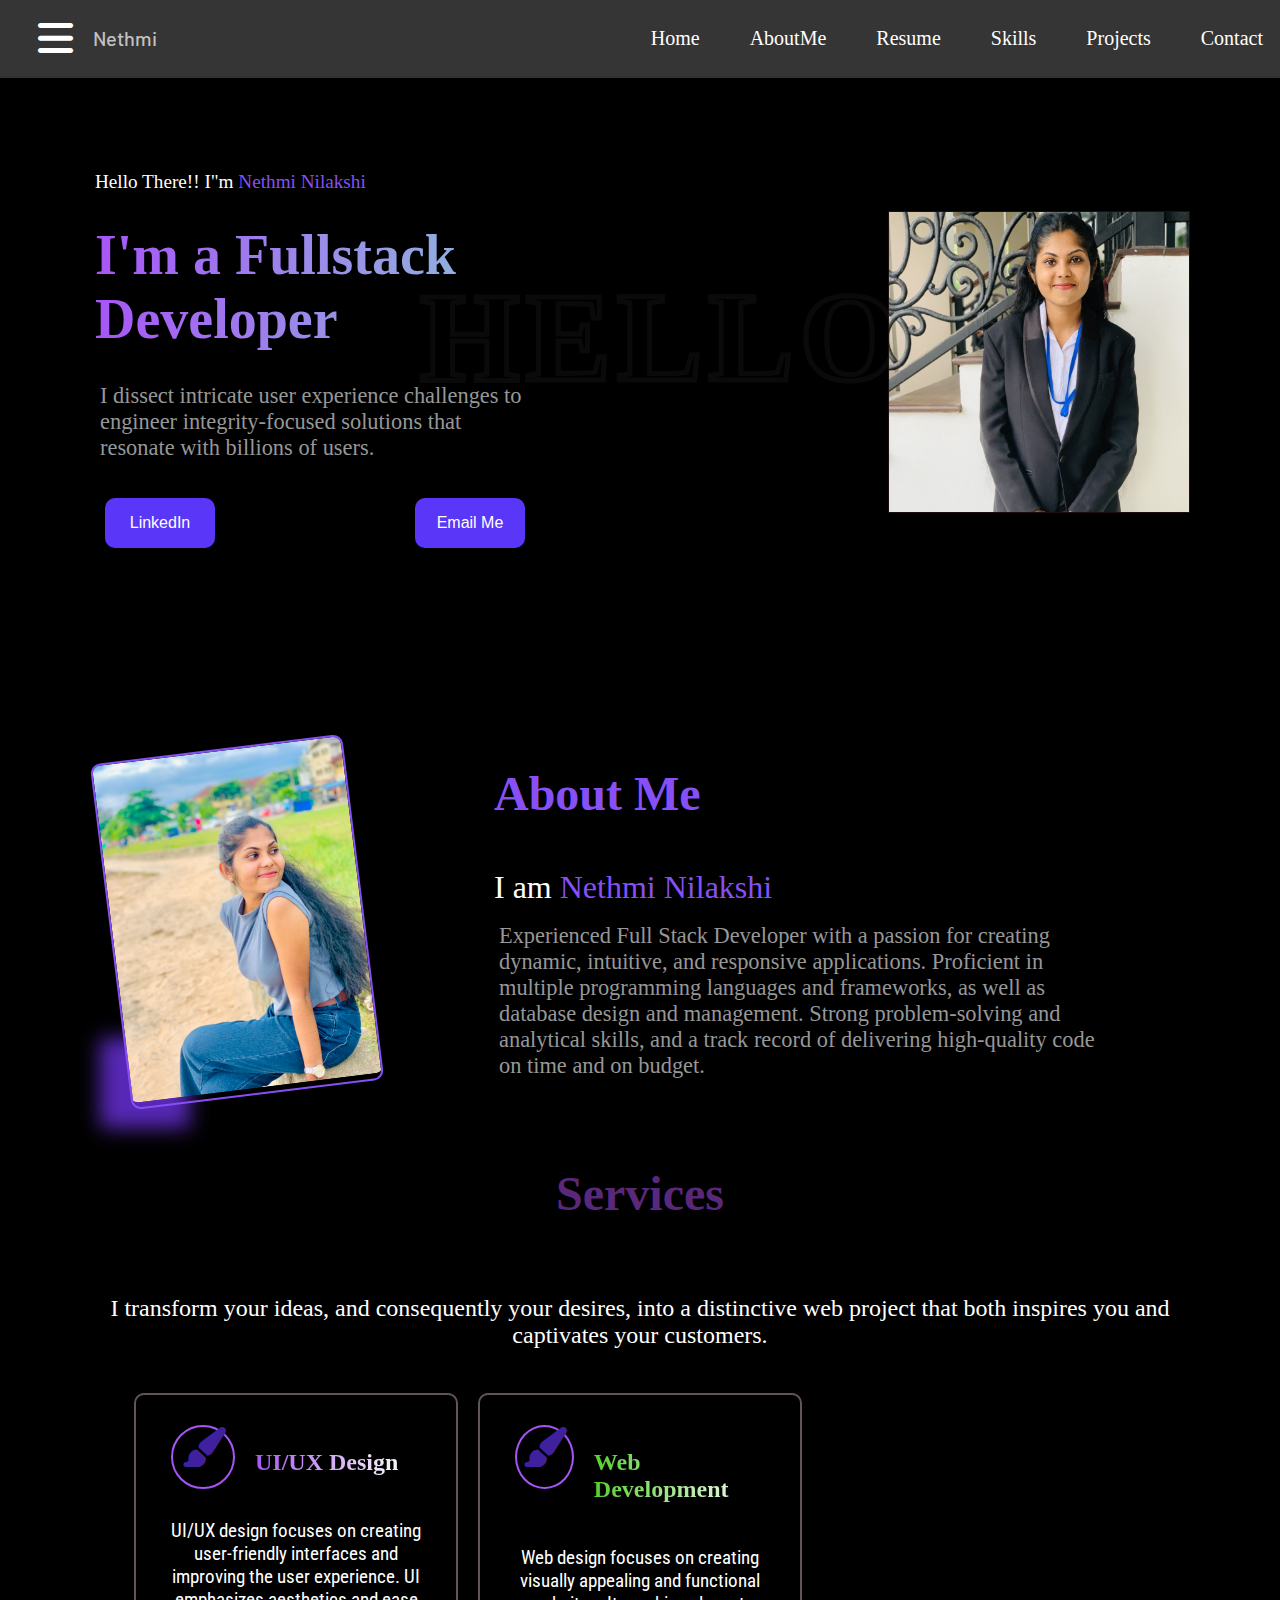
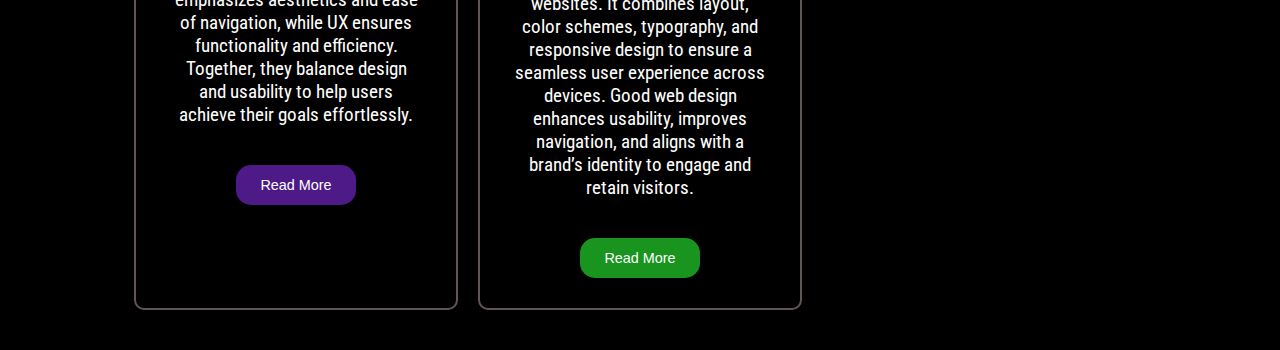
==== pages/index.html @ 0d99b2f9 "modified about page and services page" ====
<!DOCTYPE html>
<html lang="en">
  <head>
    <meta charset="UTF-8" />
    <meta name="viewport" content="width=device-width, initial-scale=1.0" />
    <title>Home-Page</title>
    <link rel="stylesheet" href="/css/index.css" />
    <link rel="stylesheet" href="/css/about-me.css" />
    <link rel="stylesheet" href="/css/Services.css" />
    <link rel="stylesheet" href="/css/skills.css" />
    <link rel="stylesheet" href="/css/projects.css" />
    <link rel="stylesheet" href="/css/contact.css" />
    <link rel="preconnect" href="https://fonts.googleapis.com" />
    <link rel="preconnect" href="https://fonts.gstatic.com" crossorigin />
    <link
      href="https://fonts.googleapis.com/css2?family=Barlow:ital,wght@0,100;0,200;0,300;0,400;0,500;0,600;0,700;0,800;0,900;1,100;1,200;1,300;1,400;1,500;1,600;1,700;1,800;1,900&family=Nunito:ital,wght@0,200..1000;1,200..1000&family=Playwrite+DE+Grund:wght@100..400&display=swap"
      rel="stylesheet"
    />
    <link
      rel="stylesheet"
      href="https://cdnjs.cloudflare.com/ajax/libs/font-awesome/6.5.1/css/all.min.css"
      integrity="sha512-DTOQO9RWCH3ppGqcWaEA1BIZOC6xxalwEsw9c2QQeAIftl+Vegovlnee1c9QX4TctnWMn13TZye+giMm8e2LwA=="
      crossorigin="anonymous"
      referrerpolicy="no-referrer"
    />
    <link
      rel="stylesheet"
      href="https://cdnjs.cloudflare.com/ajax/libs/font-awesome/6.0.0-beta3/css/all.min.css"
    />
    <link rel="preconnect" href="https://fonts.googleapis.com" />
    <link rel="preconnect" href="https://fonts.gstatic.com" crossorigin />
    <link
      href="https://fonts.googleapis.com/css2?family=Barlow:ital,wght@0,100;0,200;0,300;0,400;0,500;0,600;0,700;0,800;0,900;1,100;1,200;1,300;1,400;1,500;1,600;1,700;1,800;1,900&family=Nunito:ital,wght@0,200..1000;1,200..1000&family=Playwrite+DE+Grund:wght@100..400&family=Roboto+Condensed:ital,wght@0,100..900;1,100..900&display=swap"
      rel="stylesheet"
    />
  </head>
  <body>
    <header>
      <div class="logo-container">
        <i class="fa fa-bars burger" id="burger" aria-hidden="true"></i>
        <h3 class="calling-name">Nethmi</h3>
      </div>

      <nav class="navigation-bar">
        <ul>
          <li><a href="/pages/index.html">Home</a></li>
          <li><a href="#aboutMe">AboutMe</a></li>
          <li><a href="#resume">Resume</a></li>
          <li><a href="#skills">Skills</a></li>
          <li><a href="#projects">Projects</a></li>
          <li><a href="#contact">Contact</a></li>
        </ul>
      </nav>
    </header>
    <main>
      <div class="site-container">
        <section id="home" class="home-css">
          <p class="background-text">HELLO</p>
          <div class="menu-panel" id="menu-panel-id">
            <button class="close-btn" id="btn-close">&times;</button>
            <img
              class="logo"
              src="/Assets/Images/my.jpg"
              alt="Profile pic of Nethmi"
            />
            <p class="name">Nethmi Nilakshi</p>
            <h3>Fullstack Developer</h3>
            <nav class="side-navigation-bar">
              <ul>
                <li><a href="/pages/index.html">Home</a></li>
                <li><a href="#aboutMe">AboutMe</a></li>
                <li><a href="#resume">Resume</a></li>
                <li><a href="#skills">Skills</a></li>
                <li><a href="#projects">Projects</a></li>
                <li><a href="#contact">Contact</a></li>
              </ul>
            </nav>
          </div>

          <div class="home-content">
            <div class="home-info">
              <p class="name">
                Hello There!! I"m
                <span style="color: #8750f7; font-weight: 500"
                  >Nethmi Nilakshi</span
                >
              </p>
              <div class="home-description">
                <h1 class="primaty-title">I'm a Fullstack Developer</h1>
                <p class="description">
                  I dissect intricate user experience challenges to engineer
                  integrity-focused solutions that resonate with billions of
                  users.
                </p>
              </div>
              <div class="contact-btn">
                <button class="btn"><a href="#">LinkedIn</a></button>
                <button class="btn"><a href="#">Email Me</a></button>
              </div>
            </div>
            <img
              class="profile-image"
              src="/Assets/Images/photo_2024-07-25_09-34-14.jpg"
              alt="photo of Nethmi"
            />
          </div>
        </section>
        <div class="about-services-content">
          <section id="aboutMe" class="about-me-css">
            <div class="shadow-box"></div>
            <div class="about-content">
              <img
                class="profile-pic"
                src="/Assets/Images/img.jpg"
                alt="picture of Nethmi"
              />
              <div class="about-info">
                <p class="text-about">About Me</p>
                <h3 class="about-title">
                  I am <span style="color: #8750f7">Nethmi Nilakshi</span>
                </h3>
                <p class="description">
                  Experienced Full Stack Developer with a passion for creating
                  dynamic, intuitive, and responsive applications. Proficient in
                  multiple programming languages and frameworks, as well as
                  database design and management. Strong problem-solving and
                  analytical skills, and a track record of delivering
                  high-quality code on time and on budget.
                </p>
              </div>
            </div>
          </section>
          <section id="services">
            <p class="text-services">Services</p>
            <div class="Services-content">
              <p class="service-description">
                I transform your ideas, and consequently your desires, into a
                distinctive web project that both inspires you and captivates
                your customers.
              </p>
              <div class="service-card-container">
                <div class="card card-1">
                  <div class="card-header">
                    <div class="icon-container">
                      <i
                        class="fa-solid fa-paintbrush"
                        style="color: #3f209d"
                      ></i>
                    </div>
                    <p class="card1-title">UI/UX Design</p>
                  </div>
                  <div class="content-container">
                    <p class="card-description">
                      UI/UX design focuses on creating user-friendly interfaces
                      and improving the user experience. UI emphasizes
                      aesthetics and ease of navigation, while UX ensures
                      functionality and efficiency. Together, they balance
                      design and usability to help users achieve their goals
                      effortlessly.
                    </p>
                    <button class="Read-more-btn btn1">Read More</button>
                  </div>
                </div>

                <div class="card card-2">
                  <div class="card-header">
                    <div class="icon-container">
                      <i
                        class="fa-solid fa-paintbrush"
                        style="color: #3f209d"
                      ></i>
                    </div>
                    <p class="card2-title">Web Development</p>
                  </div>
                  <div class="content-container">
                    <p class="card-description">
                      Web design focuses on creating visually appealing and
                      functional websites. It combines layout, color schemes,
                      typography, and responsive design to ensure a seamless
                      user experience across devices. Good web design enhances
                      usability, improves navigation, and aligns with a brand’s
                      identity to engage and retain visitors.
                    </p>
                    <button class="Read-more-btn btn2">Read More</button>
                  </div>
                </div>
              </div>
            </div>
          </section>
        </div>
        <section id="skills"></section>
        <section id="projects"></section>
      </div>
    </main>

    <script>
      const burger = document.getElementById("burger");
      const menuPanel = document.getElementById("menu-panel-id");
      const closeBtn = document.getElementById("btn-close");

      burger.addEventListener("click", () => {
        menuPanel.classList.toggle("active");
      });

      closeBtn.addEventListener("click", () => {
        menuPanel.classList.remove("active");
      });
    </script>
  </body>
</html>
---- css/index.css ----
body {
  margin: 0;
  color: white;
  background-color: black;
  overflow: hidden;
  overflow-y: auto;
}
.site-container {
  position: absolute;
  top: 76px;
}

a {
  text-decoration: none;
}
header {
  width: 100%;
  height: 60px;
  background-color: rgb(53, 53, 53);
  border-bottom: 2px solid rgba(51, 51, 51, 0.473);
  /* position: fixed;
  top: 0;
  left: 0; */
  padding: 8px;
  display: flex;
  align-items: center;
  justify-content: space-between;
}

.calling-name {
  margin-left: 20px;
  font-weight: 600;
  color: rgb(194, 194, 194);
}

.navigation-bar > ul {
  display: flex;
  list-style: none;
}

.navigation-bar > ul > li {
  padding: 0px 25px;
}

.navigation-bar > ul > li > a {
  font-weight: 500;
  font-size: 20px;
  color: white;
}

ul > li > a:hover {
  color: rgba(255, 231, 18, 0.829);
}
.logo-container {
  display: flex;
  align-items: center;
  gap: 10px;
  margin-left: 30px;
}

.menu-panel {
  width: 25%;
  height: 100%;
  background-color: rgb(19, 18, 18);
  padding: 30px 20px;
  display: none;
  flex-direction: column;
  align-items: center;
  overflow-y: scroll;
}

.calling-name {
  font-family: "Barlow", sans-serif;
  font-size: 20px;
  font-weight: 500;
  margin: 10px 0px 10px 10px;
}

.side-navigation-bar {
  position: relative;
  display: flex;
  flex-direction: column;
  gap: 15px;
}

.side-navigation-bar > ul {
  list-style: none;
}

.side-navigation-bar > ul > li {
  padding: 10px 0px;
}
.side-navigation-bar > ul > li > a {
  font-size: 20px;
  color: rgb(179, 176, 176);
}

.side-navigation-bar > ul > li > a:hover {
  color: white;
  text-decoration: underline rgb(201, 201, 201);
}

.home-content {
  width: 100%;
  position: relative;
  top: 70px;
  display: flex;
  align-items: center;
  justify-content: space-between;
}
#home {
  position: relative;
  margin-left: 90px;
  margin-right: 90px;
  margin-top: 0;
}
#home > .background-text {
  font-size: 8rem;
  font-weight: 700;
  opacity: 0.3;
  -webkit-text-fill-color: #0a0a0a00;
  -webkit-text-stroke: 5px hsla(0, 0%, 78%, 0.176);
  position: absolute;
  top: 60px;
  left: 30%;
  letter-spacing: 6px;
  z-index: 0;
  color: rgb(0, 0, 0);
}

.home-info {
  display: flex;
  flex-direction: column;
  gap: 10px;
  width: 40%;
  height: fit-content;
  margin: 20px 5px;
}
.name {
  font-size: 1.2rem;
  margin: 5px;
  font-weight: 500;
  margin: 5px 0px;
}
.primaty-title {
  font-size: 3.5rem;
  margin: 15px 0px;
  background: linear-gradient(90deg, #a855f7, #8cc2da);
  -webkit-background-clip: text;
  -webkit-text-fill-color: transparent;
  background-clip: text;
  font-weight: 900;
}

.description {
  font-size: 1.25rem;
  font-weight: 500;
  color: rgb(189, 189, 189);
  padding: 17px 5px;
}
.contact-btn {
  display: flex;
  justify-content: space-between;
  margin: 10px;
}
.btn {
  padding: 10px 20px;
  width: 110px;
  height: 50px;
  background-color: #5a37f8;
  border: none;
  border-radius: 10px;
}
.btn > a {
  text-decoration: none;
  color: white;
  font-size: 1rem;
  text-align: center;
}

.btn:hover {
  background-color: #a855f7;
  cursor: pointer;
}
.profile-image {
  width: 300px;
  height: 300px;
  /* border-radius: 50%; */
  border: 1px solid rgba(59, 34, 34, 0.473);
}
---- css/about-me.css ----
#aboutMe {
  width: 100%;
  height: fit-content;
  position: relative;
  top: 100px;
}

.about-content {
  margin-left: 90px;
  margin-right: 90px;
  position: relative;
  display: flex;
  justify-content: space-around;

  padding: 20px;
}

.profile-pic {
  width: 250px;
  height: auto;
  margin-top: 30px;
  object-fit: cover;
  border: 2px solid #8750f7;
  padding: 0px 0px 5px 0px;
  border-radius: 10px;
  position: relative;
  transform: rotate(-7deg);
  transition: transform 0.5s ease-in-out;
}
.shadow-box {
  position: relative;
  top: 430px;
  left: 100px;
  width: 90px;
  height: 90px;
  background-color: #652ed3dc;
  filter: blur(10px);
}
.profile-pic:hover {
  transform: rotate(0deg);
}
.about-info {
  display: flex;
  flex-direction: column;
  padding: 0px 70px;
  margin-left: 60px;
}
.text-about {
  color: #8750f7;
  font-size: 3rem;
  font-weight: 700;
}
h3 {
  font-size: 2rem;
  font-weight: 300;
  margin: 0;
}
.description {
  color: rgb(151, 151, 151);
  font-size: 1.4rem;
  margin: 0;
}
/* table,
th,
td {
  margin: 30px 0px;
  padding: 5px;
  width: auto;
  height: 50px;
  font-size: 1.4rem;
  color: rgb(185, 185, 185);
}
.details1 {
  width: 150px;
  font-weight: 500;
}
.details2 {
  width: 500px;
} */
---- css/Services.css ----
#services {
  width: 100%;
  height: fit-content;
  color: white;
  /* background-color: rgb(26, 26, 26);*/
  position: relative;
  top: 100px;
}

.Services-content {
  display: flex;
  flex-direction: column;
  align-items: center;
  justify-content: center;
  margin-left: 90px;
  margin-right: 90px;
  padding: 20px;
}

.text-services {
  font-size: 3rem;
  color: rgba(121, 54, 165, 0.774);
  font-weight: 700;
  margin: 30px 10px 10px;
  text-align: center;
  padding: 20px;
}
.service-description {
  font-size: 1.5rem;
  text-align: center;
}
.service-card-container {
  display: grid;
  grid-template-columns: repeat(3, 1fr);
  gap: 20px;
  padding: 20px;
}

.card {
  width: 250px;
  height: auto;
  border: 2px solid rgba(211, 180, 180, 0.473);
  border-radius: 10px;
  padding: 30px 35px;
  cursor: pointer;
  position: relative;
  transition: transform 0.5s ease;
}
.card-header {
  display: flex;
}

.icon-container {
  display: flex;
  justify-content: center;
  height: 60px;
  width: 60px;
  border-radius: 50%;
  border: 2px solid #a855f7;
  margin-right: 20px;
  text-align: center;
}

i {
  font-size: 2.5rem;
  padding: 0;
  margin: 0;
}
.card1-title {
  font-size: 1.5rem;
  background: linear-gradient(90deg, #a855f7, #f8f8f8);
  -webkit-background-clip: text;
  -webkit-text-fill-color: transparent;
  background-clip: text;
  font-weight: 900;
}

.card2-title {
  font-size: 1.5rem;
  background: linear-gradient(90deg, #55d12f, #ffffff);
  -webkit-background-clip: text;
  -webkit-text-fill-color: transparent;
  background-clip: text;
  font-weight: 900;
}

.content-container {
  display: flex;
  flex-direction: column;
  align-items: center;
  justify-content: center;
  text-align: center;
}

.card-description {
  font-size: 1.2rem;
  font-family: "Roboto Condensed", sans-serif;
}

.Read-more-btn {
  padding: 10px 20px;
  width: 120px;
  height: 40px;
  border: none;
  border-radius: 15px;
  margin-top: 20px;
  color: white;
  font-size: 0.9rem;
}

.btn1 {
  background-color: #4d1a88;
}
.btn1:hover {
  background-color: #7c6097;
  cursor: pointer;
}

.btn2 {
  background-color: #19941f;
}
.btn2:hover {
  background-color: #6cb456;
  cursor: pointer;
}
---- css/skills.css ----
/* .menu-bar .menu-item {
    display: inline-block;
    text-align: left;
  }
  .menu-bar {
    word-spacing: 30px;
    font-size: 15px;
    font-weight: bold;
    font-family: "Poppins", Arial, sans-serif;
    text-transform: uppercase;
    padding: 3px;
  }
    
  h1{
  style="text-shadow: 7px 8px 10px black"
  }*/
---- css/projects.css ----
/* .menu-bar .menu-item {
    display: inline-block;
    text-align: left;
  }
  .menu-bar {
    word-spacing: 30px;
    font-size: 15px;
    font-weight: bold;
    font-family: "Poppins", Arial, sans-serif;
    text-transform: uppercase;
    padding: 3px;
  }
    h1{
    style="text-shadow: 7px 8px 10px black"} */
---- css/contact.css ----
/* .menu-bar .menu-item {
  display: inline-block;
  text-align: left;
}
.menu-bar {
  word-spacing: 30px;
  font-size: 15px;
  font-weight: bold;
  font-family: "Poppins", Arial, sans-serif;
  text-transform: uppercase;
  padding: 3px;
}
  h1{
  style="text-shadow: 7px 8px 10px black"
  } */
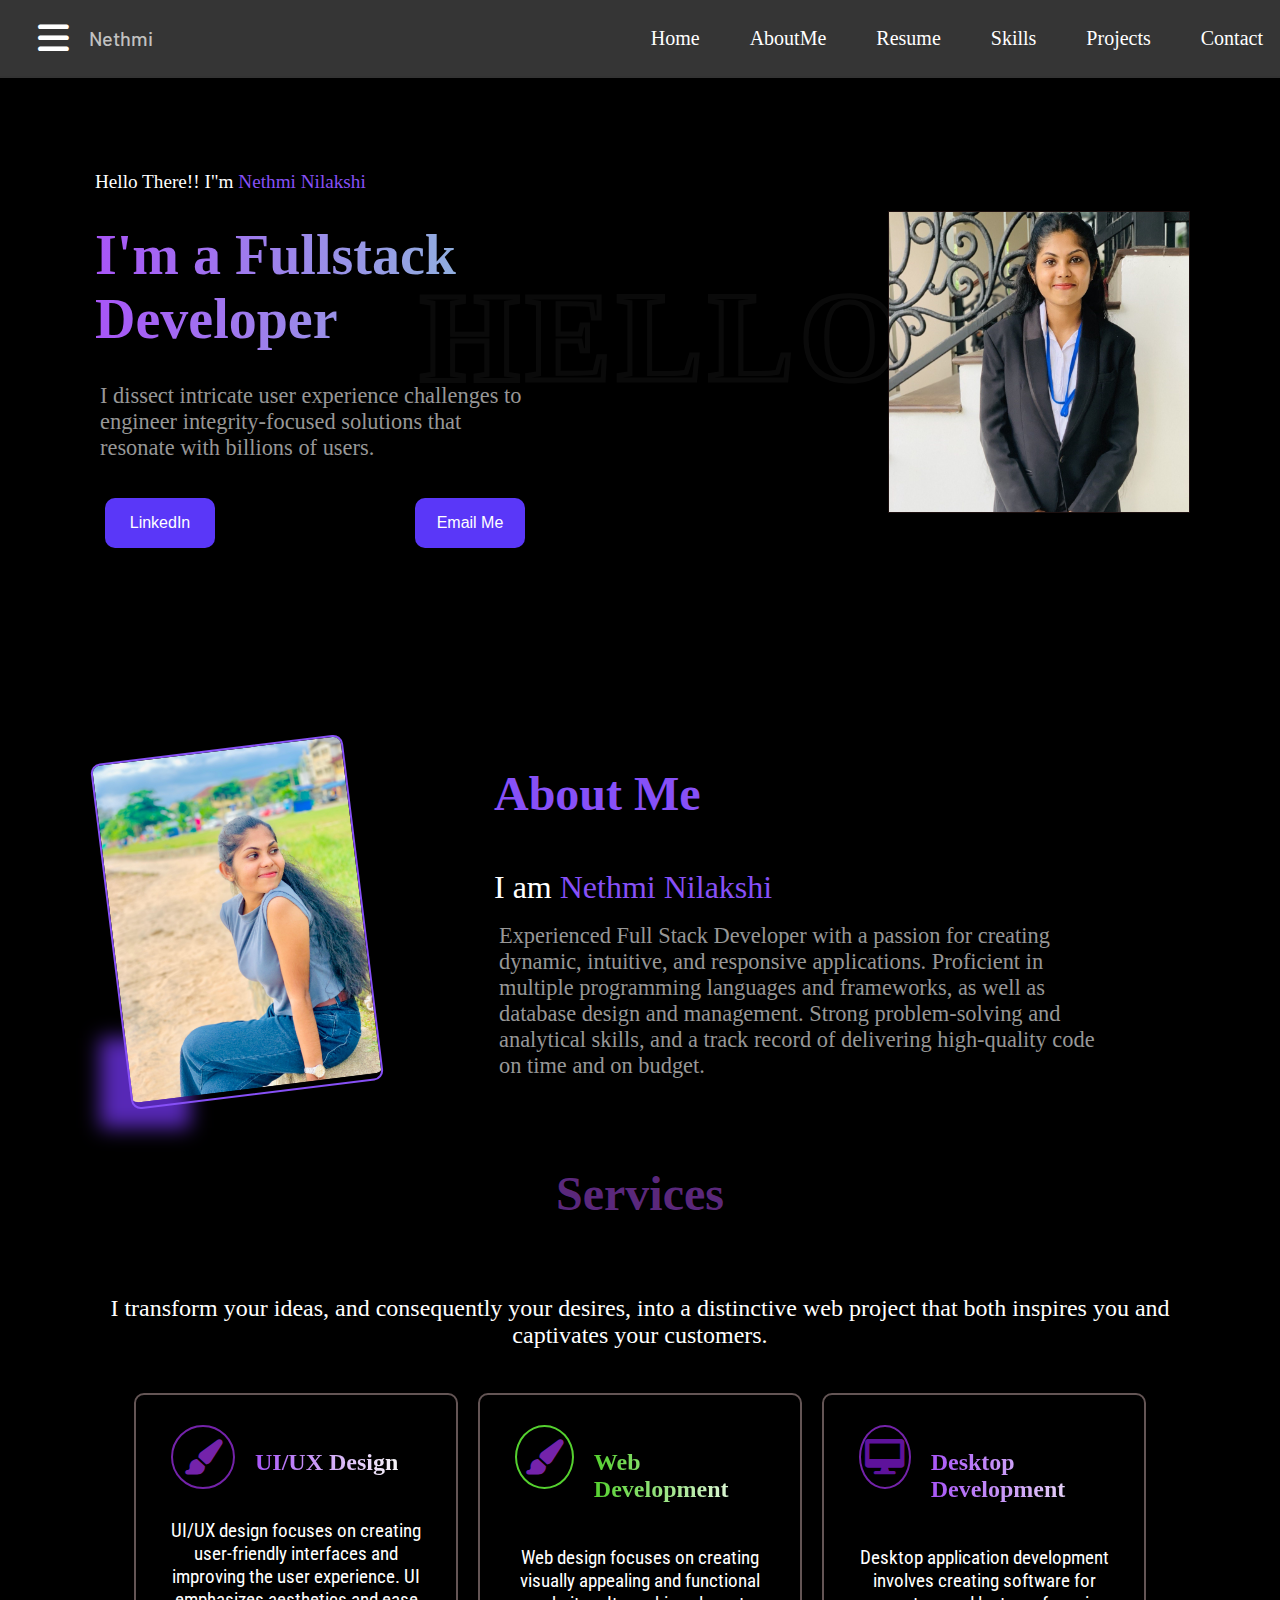
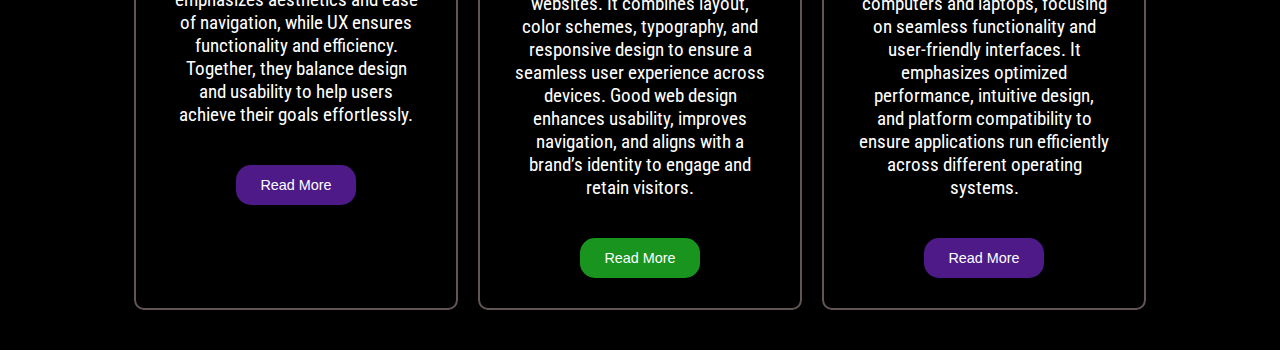
==== commit 7bf09e77: "modified service page" ====
--- a/pages/index.html
+++ b/pages/index.html
@@ -141,10 +141,10 @@
               <div class="service-card-container">
                 <div class="card card-1">
                   <div class="card-header">
-                    <div class="icon-container">
+                    <div class="icon-container icon-1">
                       <i
                         class="fa-solid fa-paintbrush"
-                        style="color: #3f209d"
+                        style="color: #7423aa"
                       ></i>
                     </div>
                     <p class="card1-title">UI/UX Design</p>
@@ -164,10 +164,10 @@
 
                 <div class="card card-2">
                   <div class="card-header">
-                    <div class="icon-container">
+                    <div class="icon-container icon-2">
                       <i
                         class="fa-solid fa-paintbrush"
-                        style="color: #3f209d"
+                        style="color: #7423aa"
                       ></i>
                     </div>
                     <p class="card2-title">Web Development</p>
@@ -184,6 +184,26 @@
                     <button class="Read-more-btn btn2">Read More</button>
                   </div>
                 </div>
+
+                <div class="card card-3">
+                  <div class="card-header">
+                    <div class="icon-container icon-3">
+                      <i class="fa-solid fa-desktop" style="color: #5e129b"></i>
+                    </div>
+                    <p class="card1-title">Desktop Development</p>
+                  </div>
+                  <div class="content-container">
+                    <p class="card-description">
+                      Desktop application development involves creating software
+                      for computers and laptops, focusing on seamless
+                      functionality and user-friendly interfaces. It emphasizes
+                      optimized performance, intuitive design, and platform
+                      compatibility to ensure applications run efficiently
+                      across different operating systems.
+                    </p>
+                    <button class="Read-more-btn btn1">Read More</button>
+                  </div>
+                </div>
               </div>
             </div>
           </section>
--- a/css/Services.css
+++ b/css/Services.css
@@ -44,7 +44,11 @@
   padding: 30px 35px;
   cursor: pointer;
   position: relative;
-  transition: transform 0.5s ease;
+  transition: transform 0.6s ease;
+}
+
+.card:hover {
+  transform: translateY(-15px);
 }
 .card-header {
   display: flex;
@@ -53,18 +57,34 @@
 .icon-container {
   display: flex;
   justify-content: center;
+  align-items: center;
   height: 60px;
   width: 60px;
   border-radius: 50%;
-  border: 2px solid #a855f7;
   margin-right: 20px;
-  text-align: center;
+  transition: transform 0.5s ease;
+}
+
+.icon-container:hover {
+  transform: scale(1.2);
+  cursor: pointer;
+}
+
+.icon-1 {
+  border: 2px solid #7423aa;
+}
+.icon-2 {
+  border: 2px solid #55d12f;
+}
+.icon-3 {
+  border: 2px solid #7423aa;
 }
 
 i {
-  font-size: 2.5rem;
+  font-size: 2.2rem;
   padding: 0;
   margin: 0;
+  text-align: center;
 }
 .card1-title {
   font-size: 1.5rem;
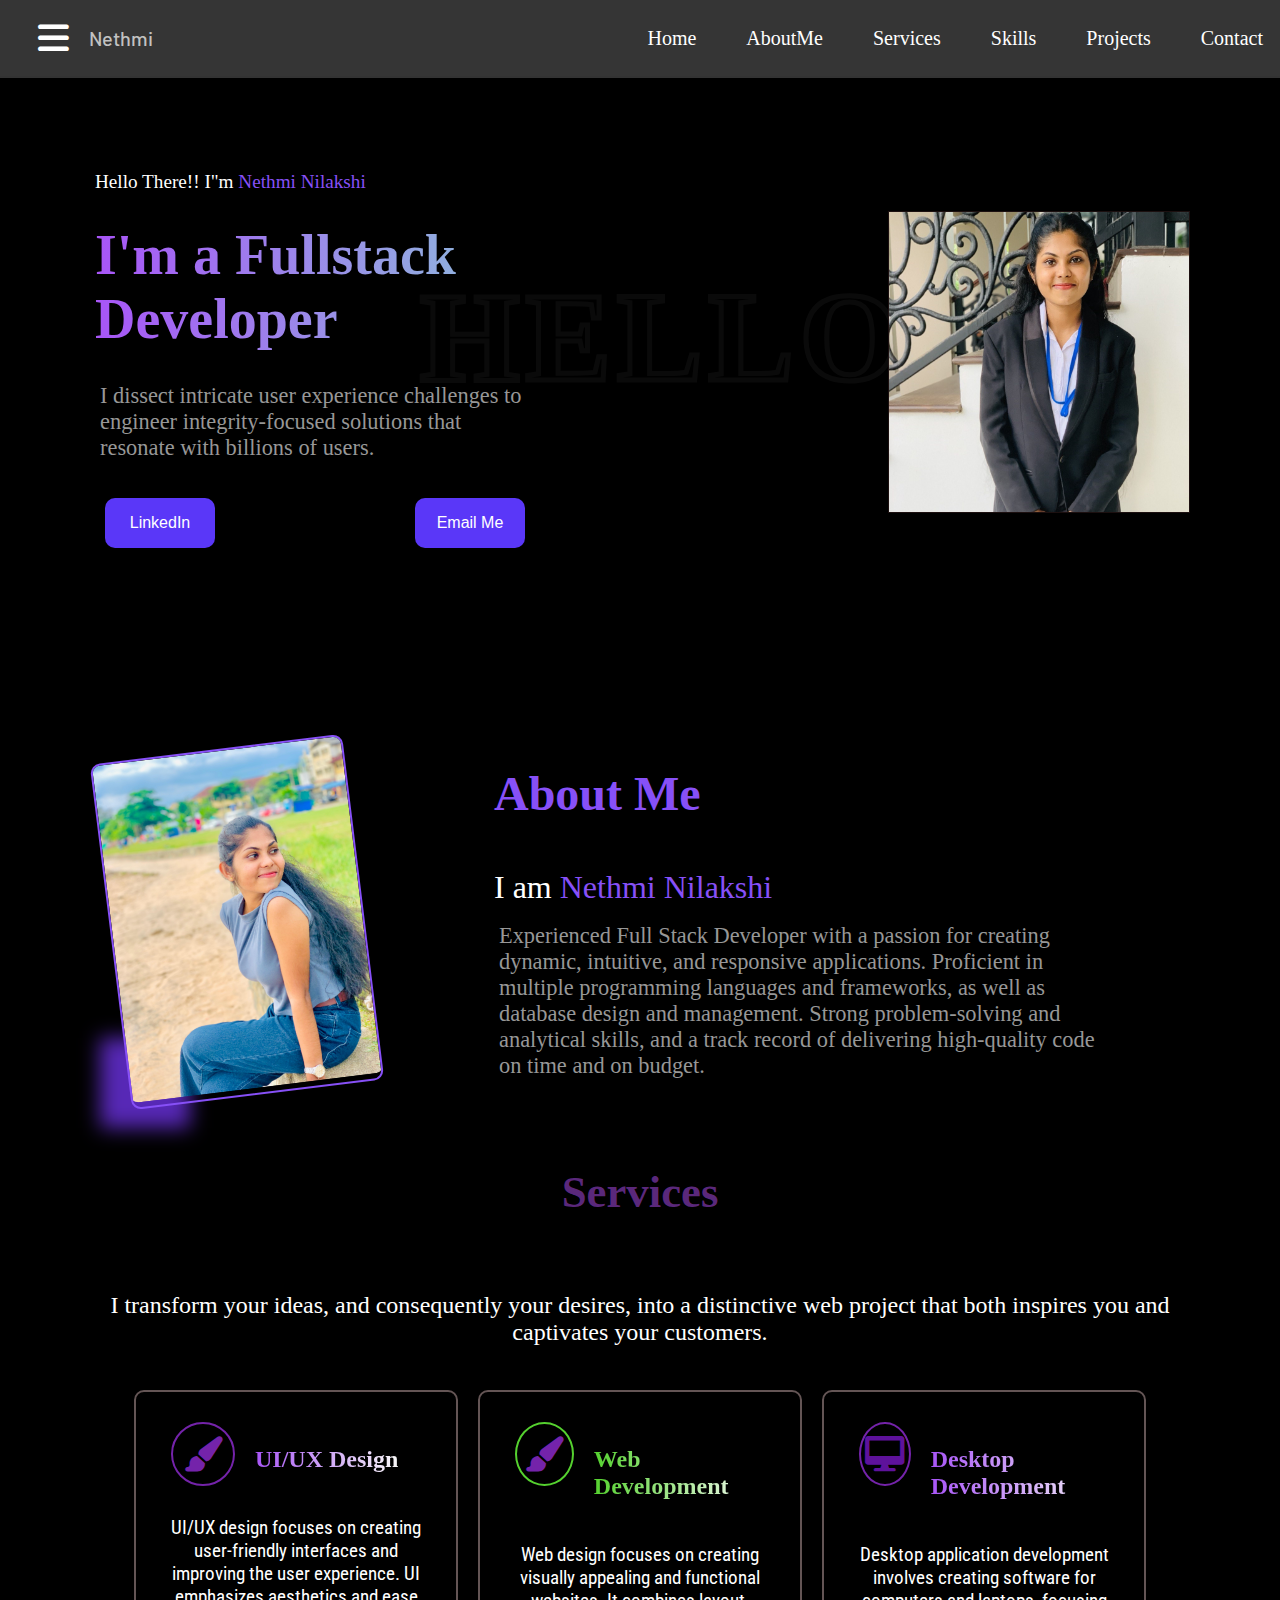
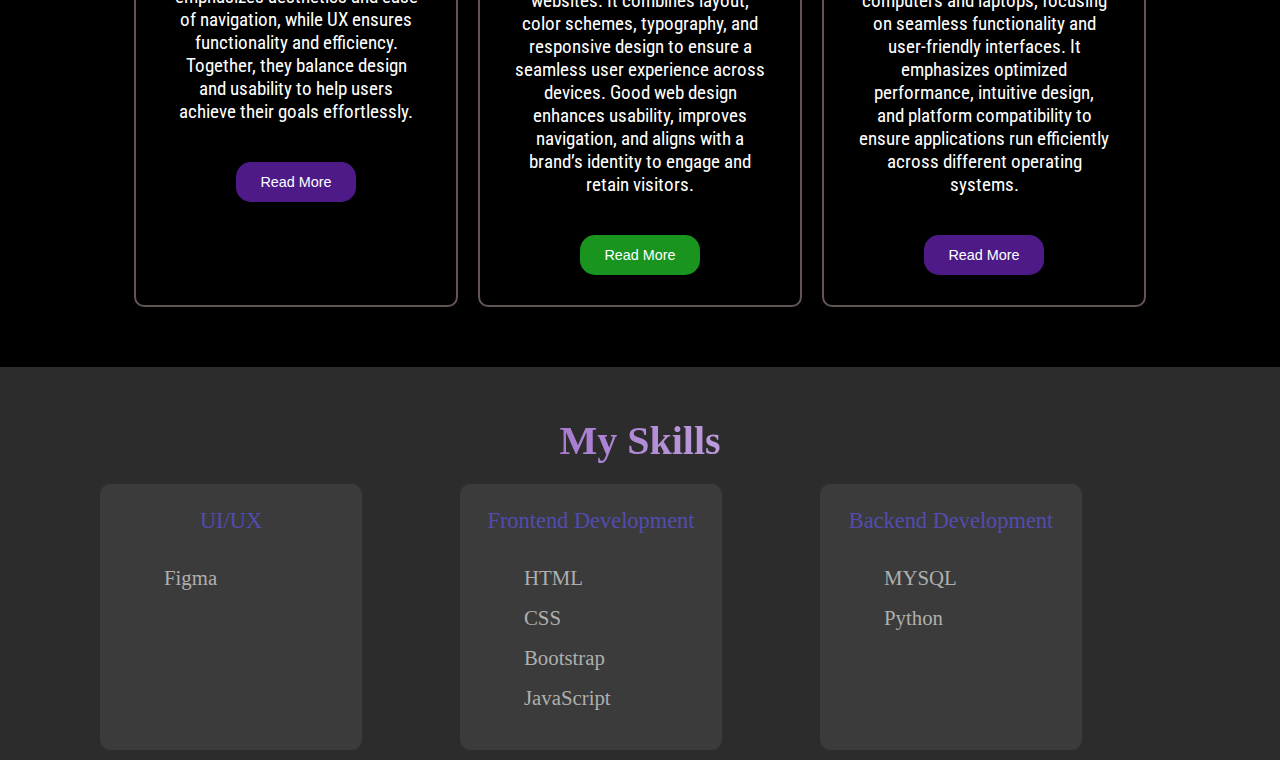
==== commit e45e1822: "modified skills page" ====
--- a/pages/index.html
+++ b/pages/index.html
@@ -45,7 +45,7 @@
         <ul>
           <li><a href="/pages/index.html">Home</a></li>
           <li><a href="#aboutMe">AboutMe</a></li>
-          <li><a href="#resume">Resume</a></li>
+          <li><a href="#services">Services</a></li>
           <li><a href="#skills">Skills</a></li>
           <li><a href="#projects">Projects</a></li>
           <li><a href="#contact">Contact</a></li>
@@ -208,7 +208,47 @@
             </div>
           </section>
         </div>
-        <section id="skills"></section>
+        <section id="skills">
+          <div class="skills-content">
+            <p class="text-skills">My Skills</p>
+            <div class="skills-container">
+              <div class="skills-box">
+                <div class="box-header">
+                  <p class="box-title">UI/UX</p>
+                </div>
+                <div class="skills-list">
+                  <ul>
+                    <li>Figma</li>
+                  </ul>
+                </div>
+              </div>
+              <div class="skills-box">
+                <div class="box-header">
+                  <p class="box-title">Frontend Development</p>
+                </div>
+                <div class="skills-list">
+                  <ul>
+                    <li>HTML</li>
+                    <li>CSS</li>
+                    <li>Bootstrap</li>
+                    <li>JavaScript</li>
+                  </ul>
+                </div>
+              </div>
+              <div class="skills-box">
+                <div class="box-header">
+                  <p class="box-title">Backend Development</p>
+                </div>
+                <div class="skills-list">
+                  <ul>
+                    <li>MYSQL</li>
+                    <li>Python</li>
+                  </ul>
+                </div>
+              </div>
+            </div>
+          </div>
+        </section>
         <section id="projects"></section>
       </div>
     </main>
--- a/css/Services.css
+++ b/css/Services.css
@@ -18,7 +18,7 @@
 }
 
 .text-services {
-  font-size: 3rem;
+  font-size: 2.8rem;
   color: rgba(121, 54, 165, 0.774);
   font-weight: 700;
   margin: 30px 10px 10px;
--- a/css/skills.css
+++ b/css/skills.css
@@ -1,16 +1,77 @@
-/* .menu-bar .menu-item {
-    display: inline-block;
-    text-align: left;
-  }
-  .menu-bar {
-    word-spacing: 30px;
-    font-size: 15px;
-    font-weight: bold;
-    font-family: "Poppins", Arial, sans-serif;
-    text-transform: uppercase;
-    padding: 3px;
-  }
-    
-  h1{
-  style="text-shadow: 7px 8px 10px black"
-  }*/
+#skills {
+  position: relative;
+  top: 100px;
+  height: fit-content;
+  width: 100%;
+  background-color: rgb(44, 44, 44);
+}
+
+.skills-content {
+  display: flex;
+  flex-direction: column;
+  margin-top: 20px;
+  margin-left: 90px;
+  margin-right: 90px;
+  padding: 10px;
+}
+
+.text-skills {
+  font-size: 2.5rem;
+  background: linear-gradient(90deg, #6c1eb4, #f8f8f8);
+  -webkit-background-clip: text;
+  -webkit-text-fill-color: transparent;
+  background-clip: text;
+  font-weight: 900;
+  font-weight: 700;
+  margin: 30px 10px 10px;
+  text-align: center;
+  padding: 10px;
+}
+.skills-container {
+  display: grid;
+  grid-template-columns: 1fr 1fr 1fr;
+}
+
+.skills-box {
+  display: flex;
+  flex-direction: column;
+  width: 230px;
+  height: auto;
+  padding: 15px;
+  border: 1px solid rgb(59, 59, 59);
+  border-radius: 10px;
+  background-color: rgb(59, 59, 59);
+}
+
+.skills-box:hover {
+  cursor: pointer;
+  transition: background-color 0.5s ease-in-out;
+  background-color: black;
+  border: 2px solid rgb(119, 47, 153);
+}
+
+.box-header {
+  width: 100%;
+  display: flex;
+  justify-content: center;
+  font-size: 1.4rem;
+  color: rgb(82, 76, 175);
+  font-weight: 500;
+}
+.box-title {
+  margin: 0;
+  padding: 8px;
+}
+
+.skills-list > ul {
+  display: flex;
+  flex-direction: column;
+  /* align-items: center; */
+  list-style-type: none;
+}
+
+.skills-list > ul > li {
+  font-size: 1.3rem;
+  color: rgb(175, 175, 175);
+  padding: 8px;
+}
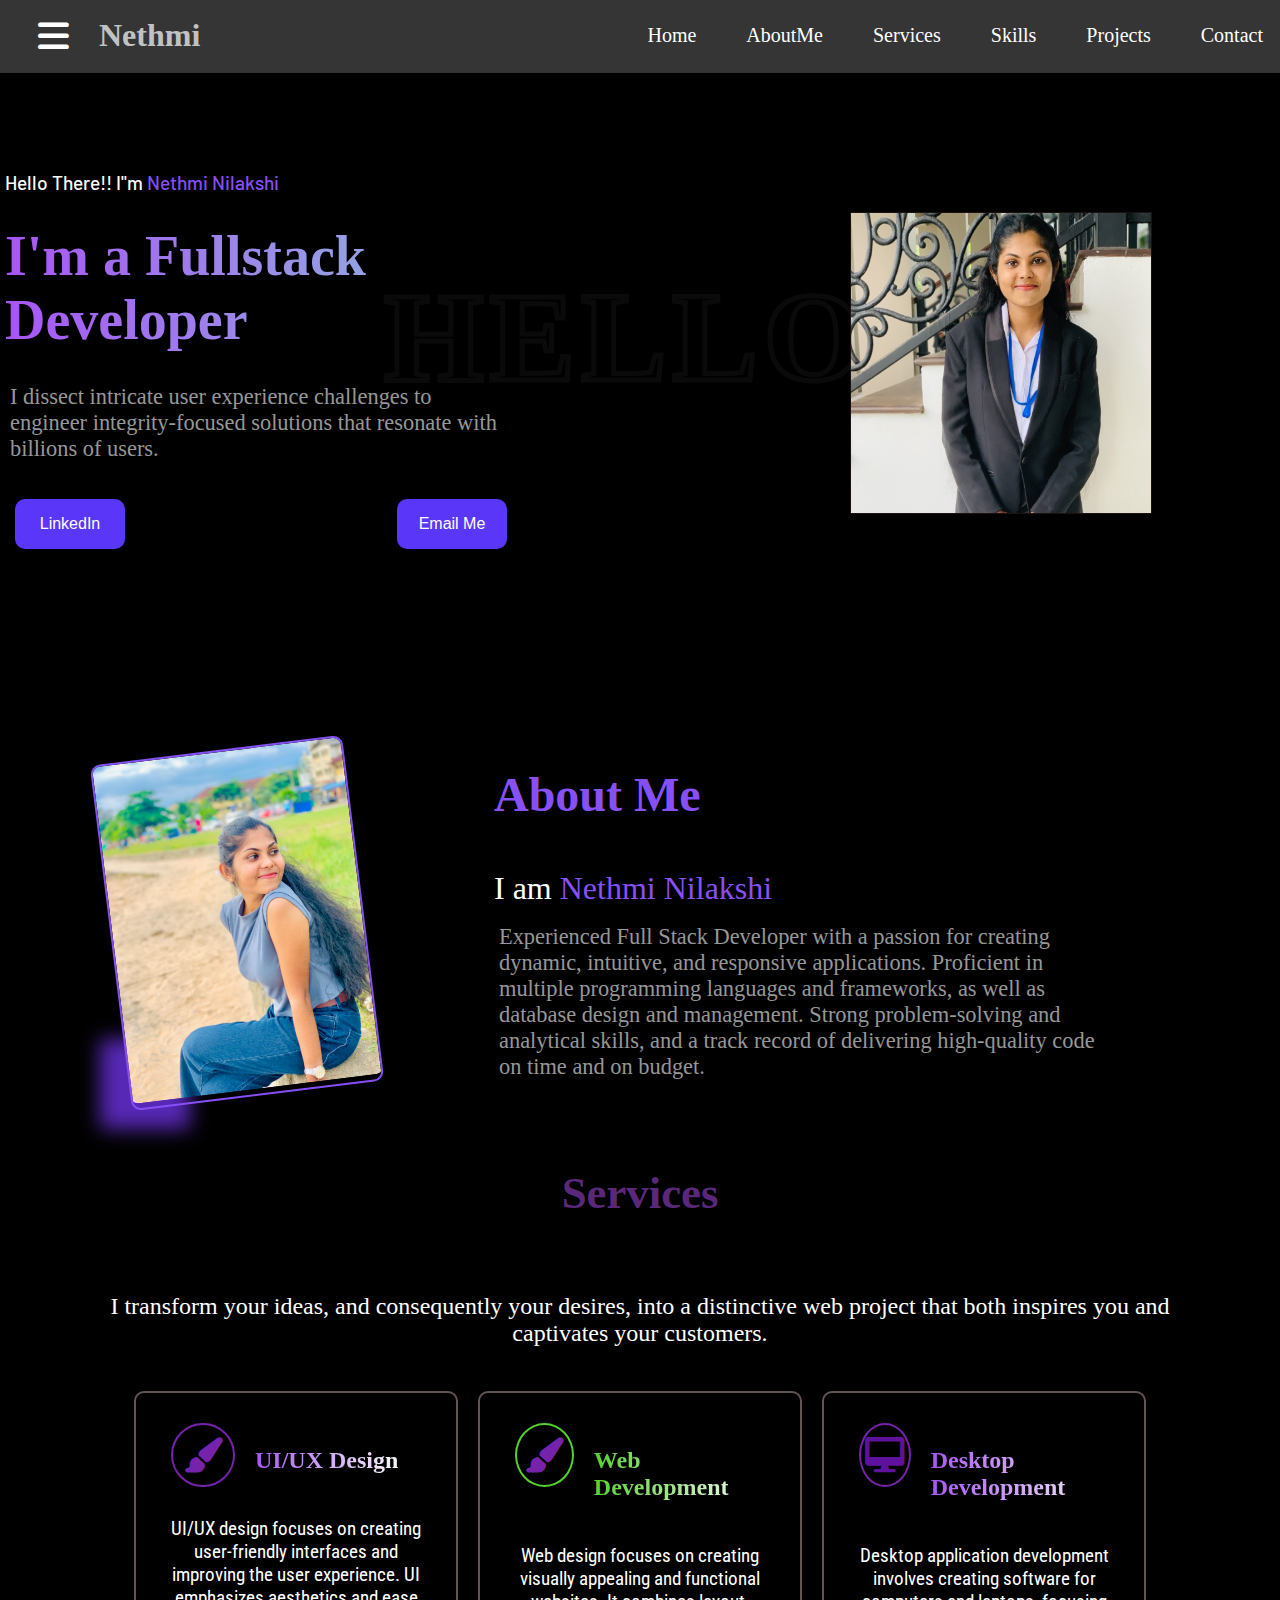
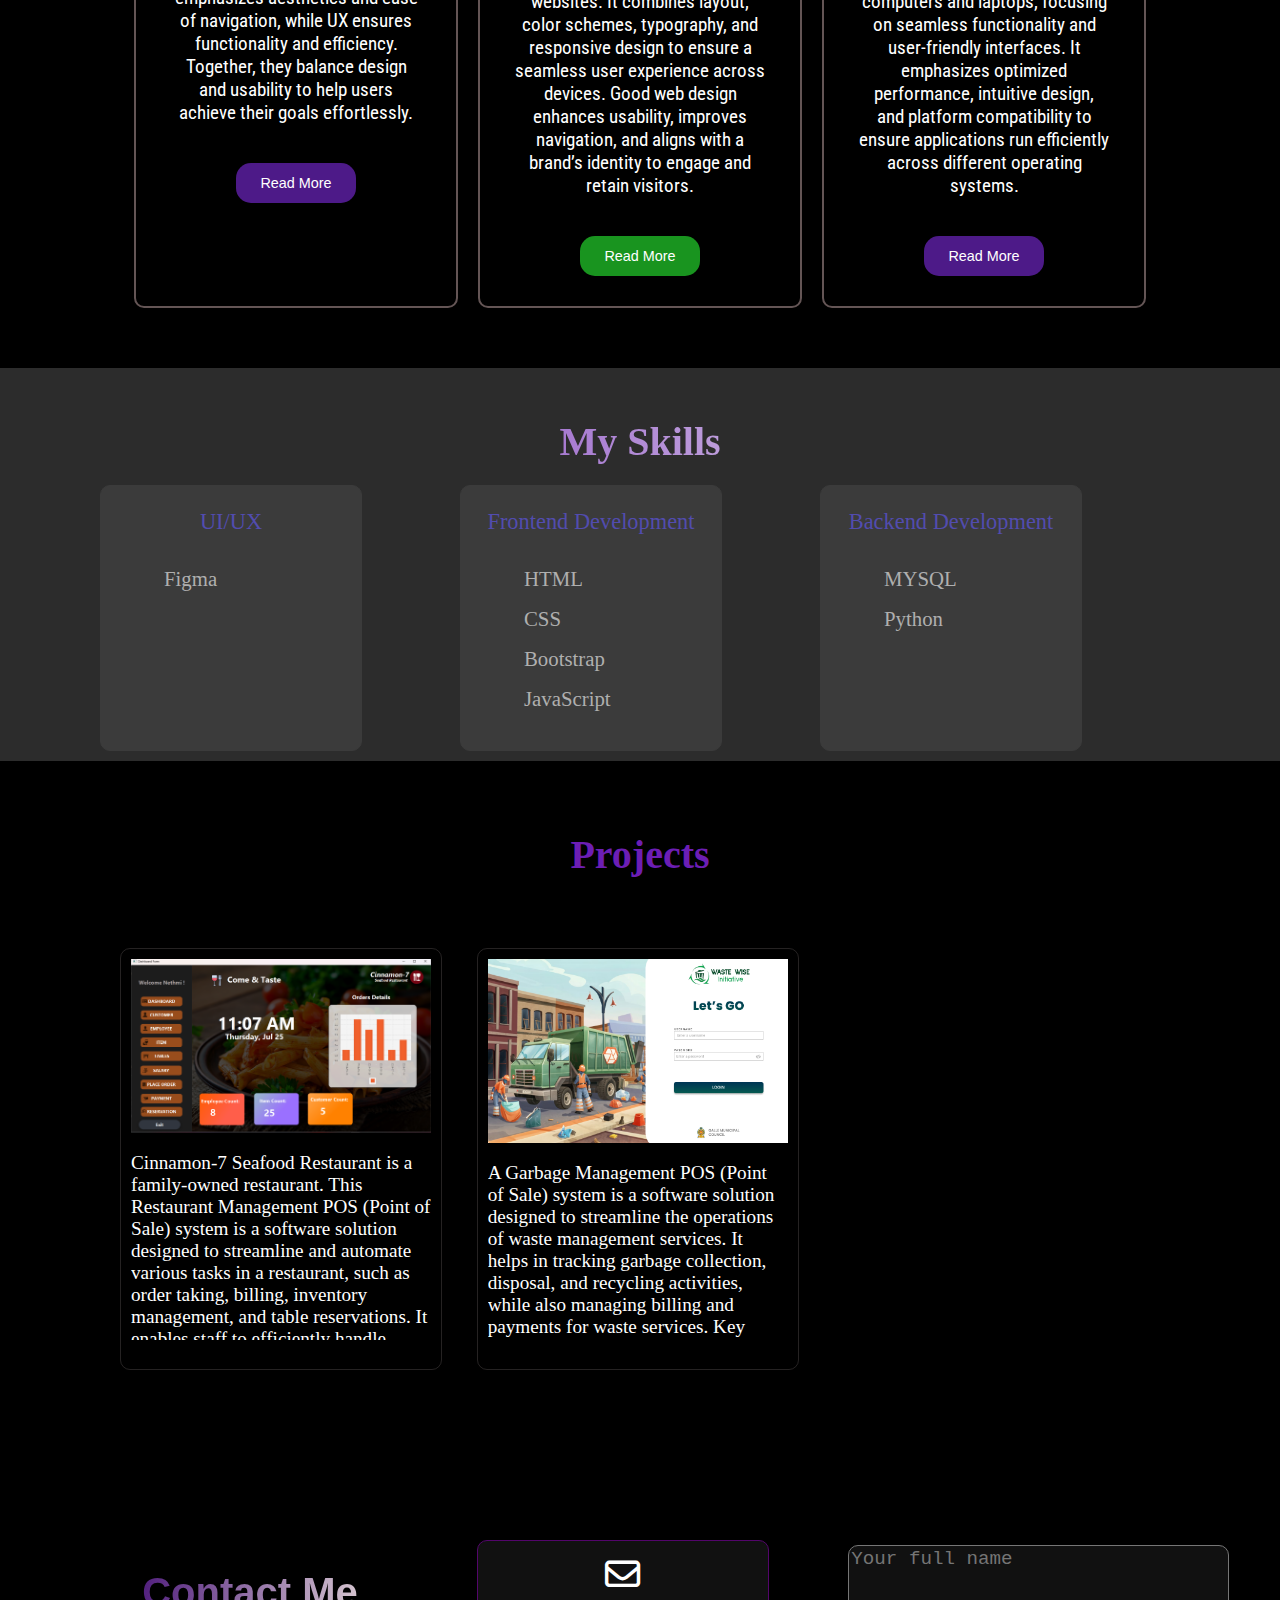
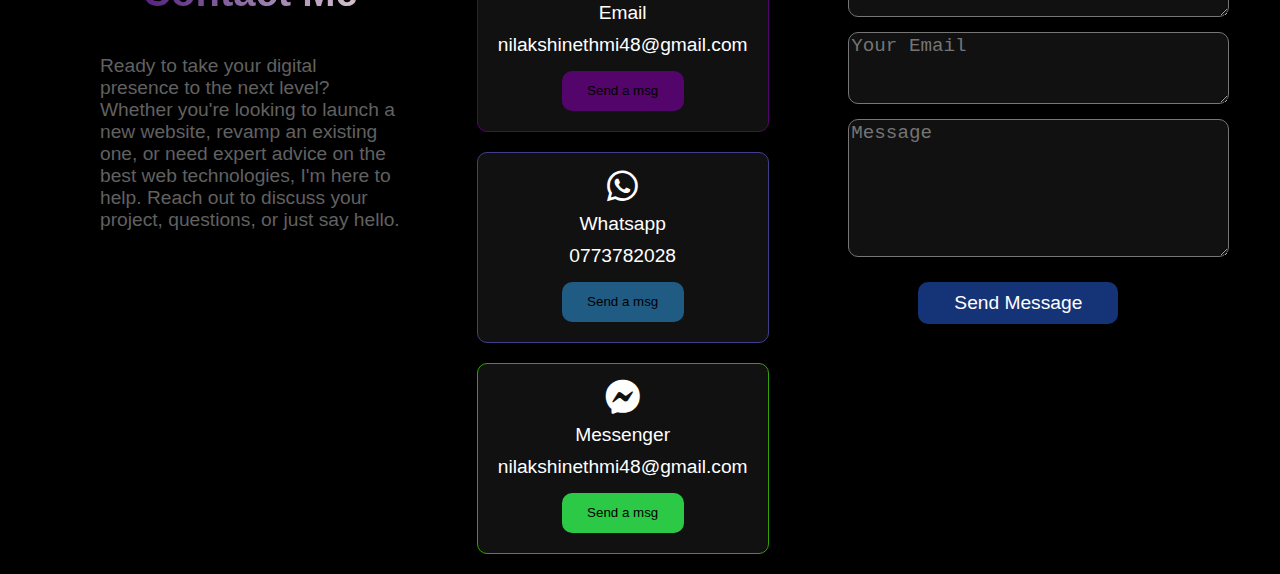
==== commit 38c2c09b: "modified index" ====
--- a/pages/index.html
+++ b/pages/index.html
@@ -54,7 +54,7 @@
     </header>
     <main>
       <div class="site-container">
-        <section id="home" class="home-css">
+        <section id="home">
           <p class="background-text">HELLO</p>
           <div class="menu-panel" id="menu-panel-id">
             <button class="close-btn" id="btn-close">&times;</button>
@@ -106,7 +106,7 @@
           </div>
         </section>
         <div class="about-services-content">
-          <section id="aboutMe" class="about-me-css">
+          <section id="aboutMe">
             <div class="shadow-box"></div>
             <div class="about-content">
               <img
@@ -249,7 +249,114 @@
             </div>
           </div>
         </section>
-        <section id="projects"></section>
+        <section id="projects">
+          <div class="projects-content">
+            <p class="text-projects">Projects</p>
+            <div class="projects-container">
+              <div class="project-box">
+                <img
+                  src="/Assets/Images/Restaurant Management System.png"
+                  alt="picture of restaurant-MS"
+                />
+                <p class="card-content">
+                  Cinnamon-7 Seafood Restaurant is a family-owned restaurant.
+                  This Restaurant Management POS (Point of Sale) system is a
+                  software solution designed to streamline and automate various
+                  tasks in a restaurant, such as order taking, billing,
+                  inventory management, and table reservations. It enables staff
+                  to efficiently handle transactions, track sales, manage menus,
+                  and monitor kitchen orders. Additionally, it often includes
+                  features like customer loyalty programs, reporting, and
+                  integration with payment processors, making it an essential
+                  tool for improving service speed, accuracy, and overall
+                  restaurant operations.
+                </p>
+              </div>
+
+              <div class="project-box">
+                <img
+                  src="/Assets/Images/garbage managemenet.png"
+                  alt="picture of Garbage-MS"
+                />
+                <p class="card-content">
+                  A Garbage Management POS (Point of Sale) system is a software
+                  solution designed to streamline the operations of waste
+                  management services. It helps in tracking garbage collection,
+                  disposal, and recycling activities, while also managing
+                  billing and payments for waste services. Key features
+                  typically include scheduling pickups, tracking waste bins,
+                  weighing collected garbage, generating invoices, and managing
+                  customer accounts. The system may also offer reporting tools
+                  for monitoring waste volume and recycling rates, ensuring
+                  regulatory compliance, and optimizing routes for efficient
+                  collection.
+                </p>
+              </div>
+            </div>
+          </div>
+        </section>
+        <section id="contact">
+          <div class="contact-content">
+            <div class="contact-info-box">
+              <p class="text-contact">Contact Me</p>
+              <p class="contact-description">
+                Ready to take your digital presence to the next level? Whether
+                you're looking to launch a new website, revamp an existing one,
+                or need expert advice on the best web technologies, I'm here to
+                help. Reach out to discuss your project, questions, or just say
+                hello.
+              </p>
+            </div>
+            <div class="contact-info-box">
+              <div class="contact-box box1">
+                <i class="fa-regular fa-envelope"></i>
+                <p>Email</p>
+                <p>nilakshinethmi48@gmail.com</p>
+                <button class="send-btn1">Send a msg</button>
+              </div>
+
+              <div class="contact-box box2">
+                <i class="fa-brands fa-whatsapp"></i>
+                <p>Whatsapp</p>
+                <p>0773782028</p>
+                <button class="send-btn2">Send a msg</button>
+              </div>
+
+              <div class="contact-box box3">
+                <i class="fa-brands fa-facebook-messenger"></i>
+                <p>Messenger</p>
+                <p>nilakshinethmi48@gmail.com</p>
+                <button class="send-btn3">Send a msg</button>
+              </div>
+            </div>
+            <div class="contact-info-box">
+              <div class="contact-form">
+                <textarea
+                  name="name"
+                  id="name"
+                  placeholder="Your full name"
+                  rows="3"
+                  cols="30"
+                ></textarea>
+                <textarea
+                  name="Your email"
+                  id="email"
+                  placeholder="Your Email"
+                  cols="30"
+                  rows="3"
+                ></textarea>
+                <textarea
+                  name="message"
+                  id="message"
+                  placeholder="Message"
+                  cols="30"
+                  rows="6"
+                ></textarea>
+                <button class="contactBtn">Send Message</button>
+              </div>
+            </div>
+          </div>
+        </section>
       </div>
     </main>
 
--- a/css/index.css
+++ b/css/index.css
@@ -2,8 +2,7 @@
   margin: 0;
   color: white;
   background-color: black;
-  overflow: hidden;
-  overflow-y: auto;
+  width: 100%;
 }
 .site-container {
   position: absolute;
@@ -15,12 +14,9 @@
 }
 header {
   width: 100%;
-  height: 60px;
+  height: auto;
   background-color: rgb(53, 53, 53);
   border-bottom: 2px solid rgba(51, 51, 51, 0.473);
-  /* position: fixed;
-  top: 0;
-  left: 0; */
   padding: 8px;
   display: flex;
   align-items: center;
@@ -44,12 +40,12 @@
 
 .navigation-bar > ul > li > a {
   font-weight: 500;
-  font-size: 20px;
+  font-size: 1.25rem;
   color: white;
 }
 
 ul > li > a:hover {
-  color: rgba(255, 231, 18, 0.829);
+  color: rgba(24, 33, 155, 0.829);
 }
 .logo-container {
   display: flex;
@@ -69,7 +65,7 @@
   overflow-y: scroll;
 }
 
-.calling-name {
+.name {
   font-family: "Barlow", sans-serif;
   font-size: 20px;
   font-weight: 500;
@@ -110,8 +106,8 @@
 }
 #home {
   position: relative;
-  margin-left: 90px;
-  margin-right: 90px;
+  /* margin-left: 90px;
+  margin-right: 90px; */
   margin-top: 0;
 }
 #home > .background-text {
@@ -185,6 +181,59 @@
 .profile-image {
   width: 300px;
   height: 300px;
+  margin-right: 10%;
   /* border-radius: 50%; */
   border: 1px solid rgba(59, 34, 34, 0.473);
 }
+
+@media screen and (min-width: 1440px) {
+  body {
+    overflow-x: hidden;
+  }
+  .site-container {
+    overflow-x: hidden;
+    width: 100%;
+    height: 100vh;
+  }
+  header {
+    width: 100%;
+    height: auto;
+    background-color: rgb(53, 53, 53);
+    border-bottom: 2px solid rgba(51, 51, 51, 0.473);
+    padding: 8px;
+    display: flex;
+    align-items: center;
+    justify-content: space-between;
+  }
+
+  .menu-panel {
+    display: none;
+  }
+  .calling-name {
+    margin-left: 20px;
+    font-weight: 600;
+    color: rgb(194, 194, 194);
+  }
+  .home-info {
+    display: flex;
+    flex-direction: column;
+    gap: 10px;
+    width: 30%;
+    height: fit-content;
+    margin: 20px 5px;
+  }
+}
+@media screen and (min-width: 1024px) and (max-width: 1440px) {
+}
+
+@media screen and (min-width: 768px) and (max-width: 1024px) {
+}
+
+@media screen and (min-width: 425px) and (max-width: 768px) {
+}
+
+@media screen and (min-width: 325px) and (max-width: 425px) {
+}
+
+@media screen and (min-width: 320px) and (max-width: 375px) {
+}
--- a/css/Services.css
+++ b/css/Services.css
@@ -2,7 +2,6 @@
   width: 100%;
   height: fit-content;
   color: white;
-  /* background-color: rgb(26, 26, 26);*/
   position: relative;
   top: 100px;
 }
--- a/css/skills.css
+++ b/css/skills.css
@@ -27,6 +27,7 @@
   text-align: center;
   padding: 10px;
 }
+
 .skills-container {
   display: grid;
   grid-template-columns: 1fr 1fr 1fr;
--- a/css/projects.css
+++ b/css/projects.css
@@ -1,14 +1,58 @@
-/* .menu-bar .menu-item {
-    display: inline-block;
-    text-align: left;
-  }
-  .menu-bar {
-    word-spacing: 30px;
-    font-size: 15px;
-    font-weight: bold;
-    font-family: "Poppins", Arial, sans-serif;
-    text-transform: uppercase;
-    padding: 3px;
-  }
-    h1{
-    style="text-shadow: 7px 8px 10px black"} */
+#projects {
+  position: relative;
+  height: fit-content;
+  width: 100%;
+}
+.projects-content {
+  display: flex;
+  flex-direction: column;
+  margin-top: 20px;
+  margin-left: 90px;
+  margin-right: 90px;
+  padding: 10px;
+  position: relative;
+  top: 100px;
+}
+
+.text-projects {
+  font-size: 2.5rem;
+  color: #6c1eb4;
+  font-weight: 900;
+  font-weight: 700;
+  margin: 30px 10px 10px;
+  text-align: center;
+  padding: 10px;
+}
+
+.projects-container {
+  display: grid;
+  grid-template-columns: repeat(3, 1fr);
+  grid-gap: 30px;
+  padding: 20px;
+  margin-top: 30px;
+}
+.project-box {
+  width: 300px;
+  height: 400px;
+  padding: 10px;
+  border-radius: 10px;
+  display: flex;
+  flex-direction: column;
+  font-size: 1.2rem;
+  border: 1px solid rgba(77, 72, 72, 0.473);
+  transition: transform 0.5s ease-in;
+}
+
+.card-content {
+  overflow-y: scroll;
+  transition: all 0.3s ease-in-out;
+}
+
+.card-content:hover {
+  background-color: rgb(94, 94, 94);
+}
+.project-box:hover {
+  cursor: pointer;
+  transform: scale(1.05);
+  border: 2px solid #cfcfcf;
+}
--- a/css/contact.css
+++ b/css/contact.css
@@ -1,15 +1,143 @@
-/* .menu-bar .menu-item {
-  display: inline-block;
-  text-align: left;
+#contact {
+  position: relative;
+  top: 100px;
+  height: fit-content;
+  width: 100%;
+  background-color: black;
 }
-.menu-bar {
-  word-spacing: 30px;
-  font-size: 15px;
-  font-weight: bold;
-  font-family: "Poppins", Arial, sans-serif;
-  text-transform: uppercase;
-  padding: 3px;
+
+.contact-content {
+  display: grid;
+  grid-template-columns: repeat(3, 1fr);
+  gap: 20px;
+  margin-top: 20px;
+  margin-left: 90px;
+  margin-right: 90px;
+  padding: 10px;
+  position: relative;
+  top: 100px;
 }
-  h1{
-  style="text-shadow: 7px 8px 10px black"
-  } */
+.text-contact {
+  font-size: 2.5rem;
+  background: linear-gradient(90deg, #3f0872, #e7dbdb);
+  -webkit-background-clip: text;
+  -webkit-text-fill-color: transparent;
+  background-clip: text;
+  font-weight: 900;
+  font-weight: 700;
+  margin: 30px 10px 10px;
+  text-align: center;
+  padding: 10px;
+}
+
+.contact-info-box {
+  display: flex;
+  flex-direction: column;
+  width: 300px;
+  height: auto;
+  font-size: 1.2rem;
+  color: rgb(97, 97, 97);
+  font-family: "Roboto", sans-serif;
+}
+
+.contact-box {
+  width: 250px;
+  height: auto;
+  padding: 10px 20px;
+  margin: 10px;
+  border-radius: 10px;
+  display: flex;
+  flex-direction: column;
+  align-items: center;
+  justify-content: center;
+  transition: transform 0.4s ease-in-out;
+}
+
+.contact-box:hover {
+  transform: scale(1.1);
+}
+
+.box1 {
+  border: 1px solid rgb(83, 5, 107);
+  background-color: rgb(17, 17, 17);
+}
+.box2 {
+  border: 1px solid rgb(67, 62, 139);
+  background-color: rgb(17, 17, 17);
+}
+.box3 {
+  border: 1px solid rgb(49, 161, 5);
+  background-color: rgb(17, 17, 17);
+}
+
+.contact-box > i {
+  margin: 5px 0px;
+  color: white;
+}
+.contact-box > p {
+  margin: 5px;
+  color: white;
+}
+
+.send-btn1 {
+  height: 40px;
+  width: 122px;
+  margin: 10px;
+  background-color: rgb(83, 5, 107);
+  border-radius: 10px;
+  border: none;
+}
+
+.send-btn2 {
+  height: 40px;
+  width: 122px;
+  margin: 10px;
+  background-color: rgb(32, 91, 131);
+  border-radius: 10px;
+  border: none;
+}
+.send-btn3 {
+  height: 40px;
+  width: 122px;
+  margin: 10px;
+  background-color: rgb(43, 201, 69);
+  border-radius: 10px;
+  border: none;
+}
+
+#contact-form {
+  display: flex;
+  flex-direction: column;
+  align-items: center;
+  justify-content: center;
+}
+
+#name,
+#email,
+#message {
+  color: rgb(175, 172, 172);
+  font-size: 1.2rem;
+  display: flex;
+  background-color: rgb(17, 17, 17);
+  border-radius: 10px;
+  margin: 15px;
+}
+.contactBtn {
+  background-color: rgb(21, 52, 119);
+  color: white;
+  border: none;
+  border-radius: 10px;
+  font-size: 1.2rem;
+  padding: 10px 20px;
+  margin: 10px;
+  width: 200px;
+  cursor: pointer;
+  position: relative;
+  left: 25%;
+  transition: all 0.4s ease-in-out;
+}
+
+.contactBtn:hover {
+  background-color: rgb(15, 71, 90);
+  width: 250px;
+}
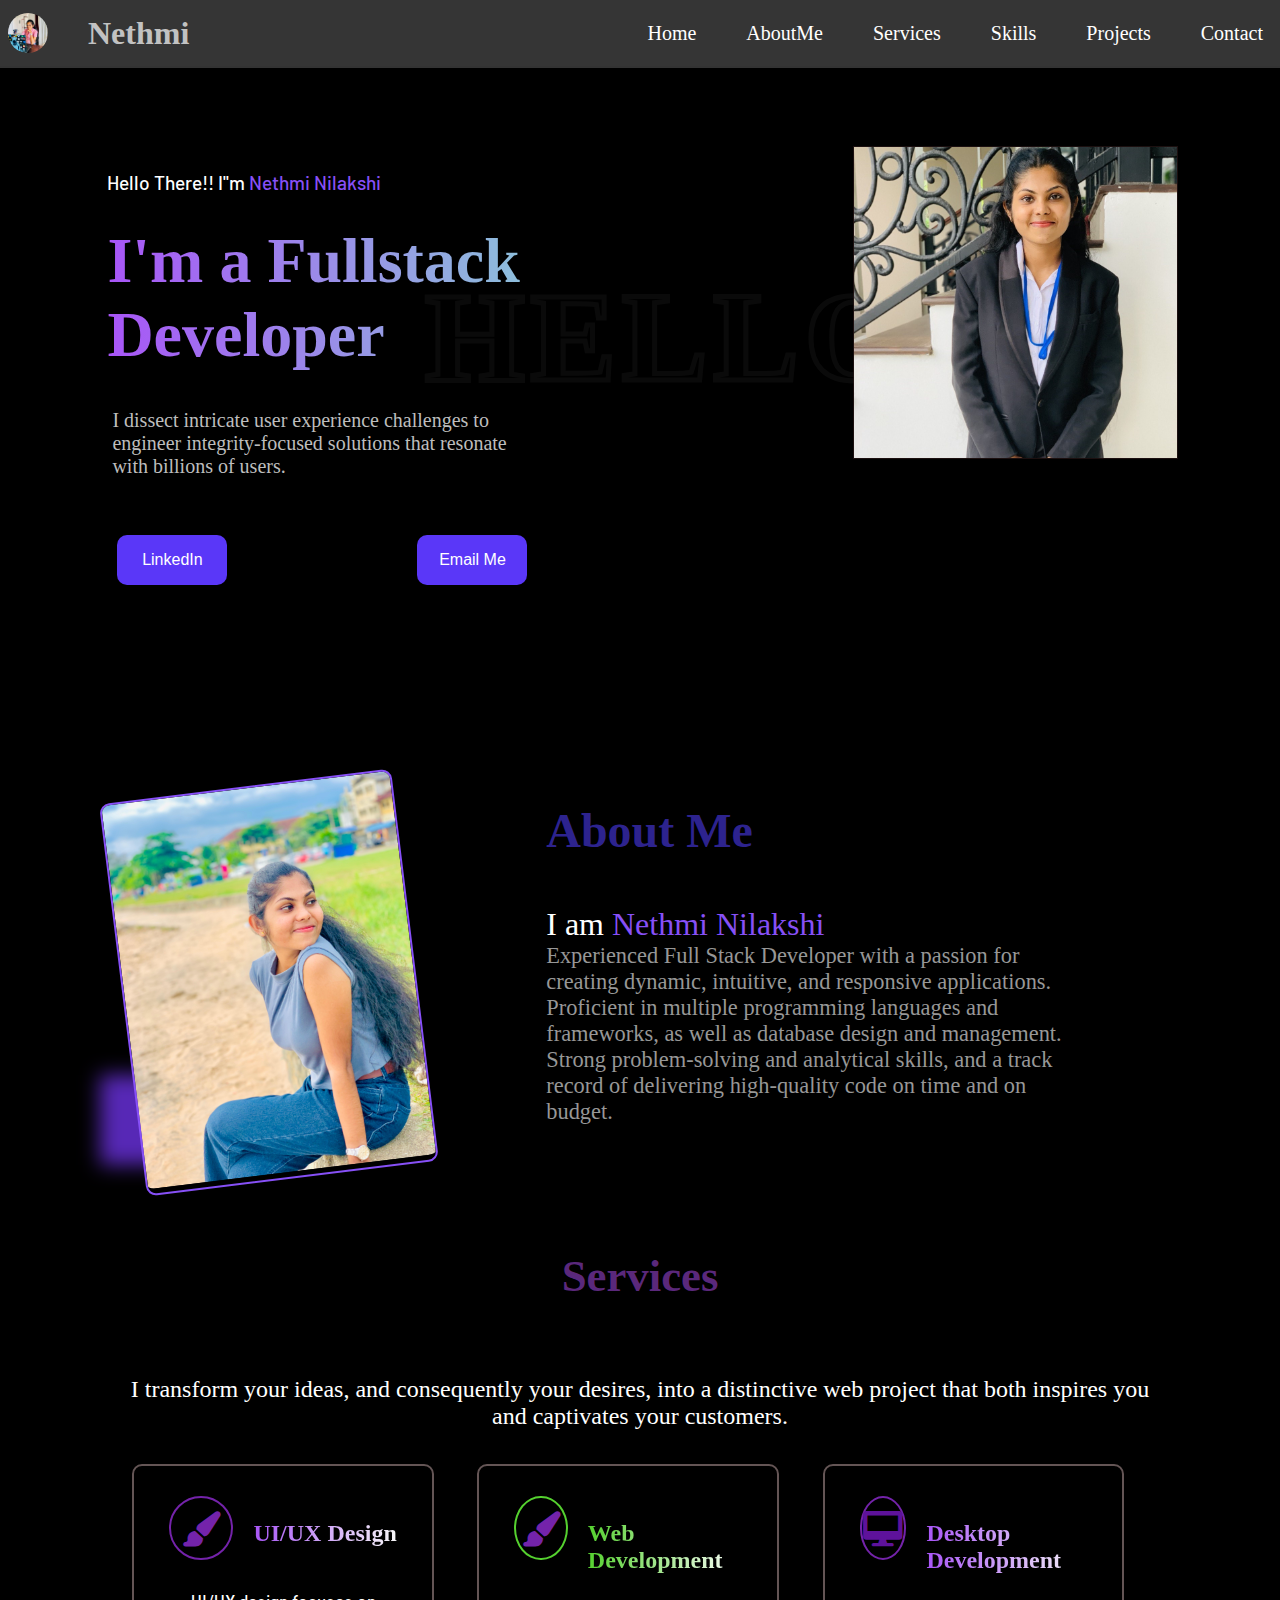
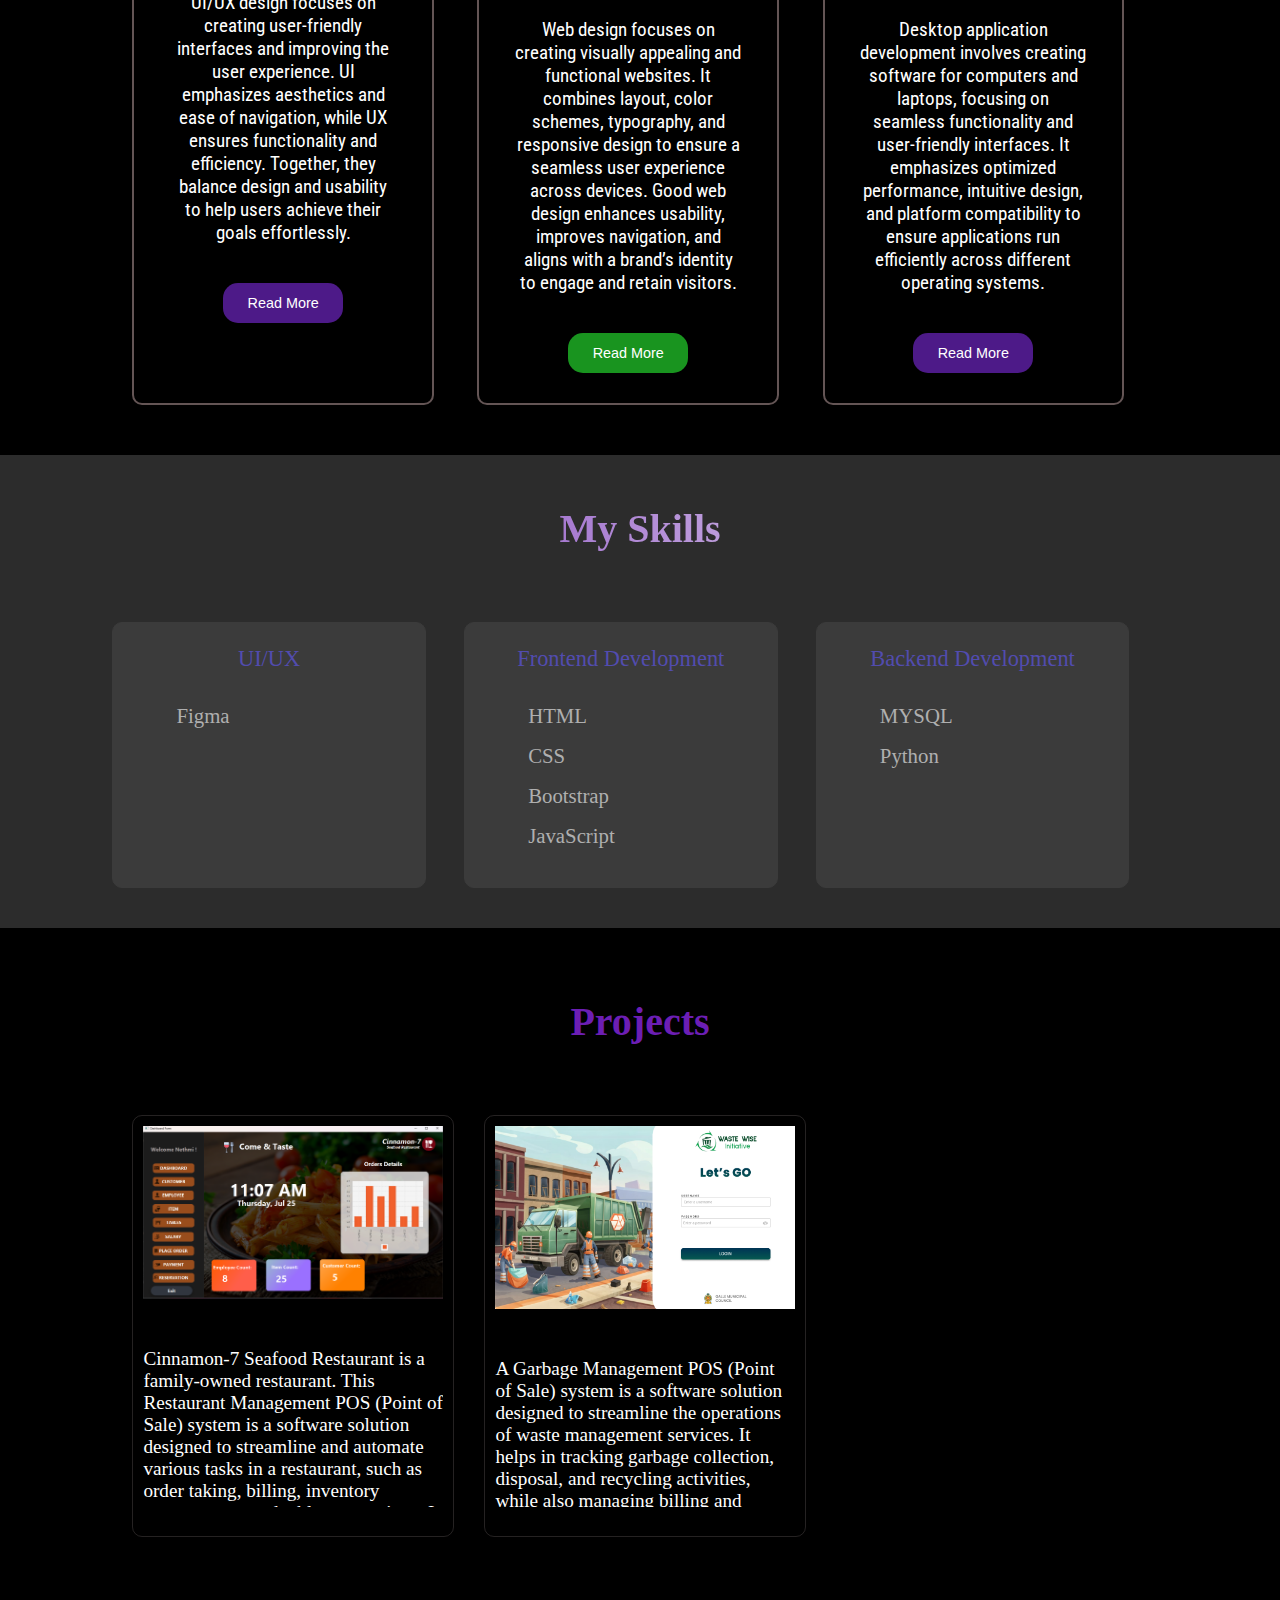
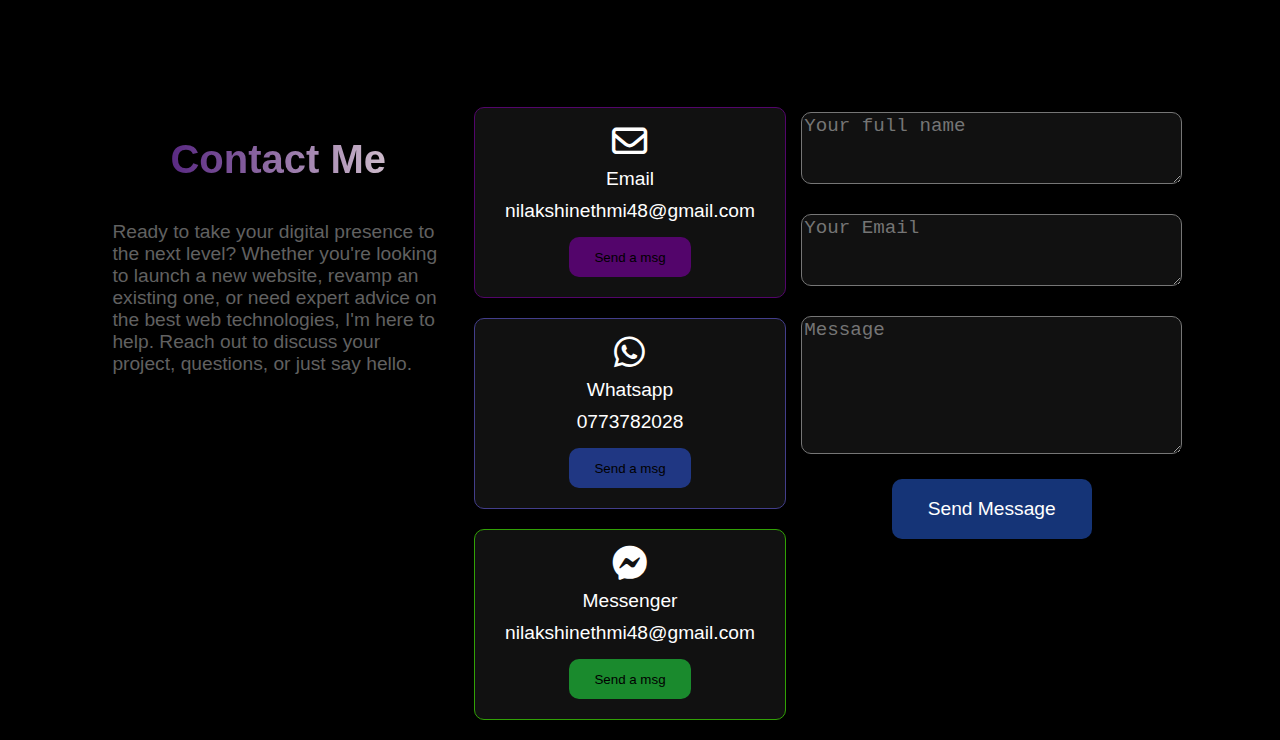
==== commit 606bf506: "responsivity of pages" ====
--- a/pages/index.html
+++ b/pages/index.html
@@ -37,7 +37,16 @@
   <body>
     <header>
       <div class="logo-container">
-        <i class="fa fa-bars burger" id="burger" aria-hidden="true"></i>
+        <img
+          class="img-logo"
+          src="/Assets/Images/my.jpg"
+          alt="logo of Nethmi"
+        />
+        <div class="menu-container">
+          <button id="hire-meBtn">Hire Me</button>
+          <i class="fa fa-bars burger" id="burger" aria-hidden="true"></i>
+        </div>
+
         <h3 class="calling-name">Nethmi</h3>
       </div>
 
@@ -85,9 +94,9 @@
                   >Nethmi Nilakshi</span
                 >
               </p>
-              <div class="home-description">
+              <div class="home-desc">
                 <h1 class="primaty-title">I'm a Fullstack Developer</h1>
-                <p class="description">
+                <p class="home-description">
                   I dissect intricate user experience challenges to engineer
                   integrity-focused solutions that resonate with billions of
                   users.
@@ -190,7 +199,7 @@
                     <div class="icon-container icon-3">
                       <i class="fa-solid fa-desktop" style="color: #5e129b"></i>
                     </div>
-                    <p class="card1-title">Desktop Development</p>
+                    <p class="card3-title">Desktop Development</p>
                   </div>
                   <div class="content-container">
                     <p class="card-description">
--- a/css/index.css
+++ b/css/index.css
@@ -7,6 +7,11 @@
 .site-container {
   position: absolute;
   top: 76px;
+  left: 0;
+  right: 0;
+  bottom: 0;
+  margin: 0;
+  height: 100%;
 }
 
 a {
@@ -14,7 +19,7 @@
 }
 header {
   width: 100%;
-  height: auto;
+  height: 50px;
   background-color: rgb(53, 53, 53);
   border-bottom: 2px solid rgba(51, 51, 51, 0.473);
   padding: 8px;
@@ -29,6 +34,26 @@
   color: rgb(194, 194, 194);
 }
 
+.img-logo {
+  width: 40px;
+  height: 40px;
+  object-fit: cover;
+  border-radius: 50%;
+}
+#hire-meBtn {
+  background-color: #4f0b8f;
+  color: white;
+  font-size: 1.2rem;
+  display: none;
+  border-radius: 8px;
+  border: none;
+  width: 120px;
+  height: 30px;
+}
+
+#burger {
+  display: none;
+}
 .navigation-bar > ul {
   display: flex;
   list-style: none;
@@ -49,11 +74,13 @@
 }
 .logo-container {
   display: flex;
+  justify-content: space-between;
   align-items: center;
   gap: 10px;
-  margin-left: 30px;
-}
-
+}
+.menu-container {
+  display: flex;
+}
 .menu-panel {
   width: 25%;
   height: 100%;
@@ -101,13 +128,14 @@
   position: relative;
   top: 70px;
   display: flex;
-  align-items: center;
+  /* align-items: center; */
   justify-content: space-between;
 }
 #home {
   position: relative;
-  /* margin-left: 90px;
-  margin-right: 90px; */
+  height: auto;
+  margin-left: 8%;
+  margin-right: 8%;
   margin-top: 0;
 }
 #home > .background-text {
@@ -139,7 +167,7 @@
   margin: 5px 0px;
 }
 .primaty-title {
-  font-size: 3.5rem;
+  font-size: 4rem;
   margin: 15px 0px;
   background: linear-gradient(90deg, #a855f7, #8cc2da);
   -webkit-background-clip: text;
@@ -148,7 +176,7 @@
   font-weight: 900;
 }
 
-.description {
+.home-description {
   font-size: 1.25rem;
   font-weight: 500;
   color: rgb(189, 189, 189);
@@ -166,6 +194,9 @@
   background-color: #5a37f8;
   border: none;
   border-radius: 10px;
+  display: flex;
+  align-items: center;
+  justify-content: center;
 }
 .btn > a {
   text-decoration: none;
@@ -179,61 +210,263 @@
   cursor: pointer;
 }
 .profile-image {
-  width: 300px;
-  height: 300px;
-  margin-right: 10%;
-  /* border-radius: 50%; */
+  width: 30%;
+  height: 30%;
+  object-fit: cover;
   border: 1px solid rgba(59, 34, 34, 0.473);
 }
 
-@media screen and (min-width: 1440px) {
+/* @media screen and (min-width: 1440px) {
+  body {
+    overflow-x: hidden !important;
+  }
+  .site-container {
+    overflow-x: hidden;
+    overflow-y: auto;
+    width: 100%;
+    height: 100vh;
+  }
+
+  #home {
+    position: relative;
+    margin-left: 8%;
+    margin-right: 8%;
+    margin-top: 0;
+  }
+  .menu-panel {
+    display: none;
+  }
+  .navigation-bar > ul > li > a {
+    font-weight: 500;
+    font-size: 1.9rem;
+    color: white;
+  }
+  .img-logo {
+    display: none;
+  }
+
+  .name {
+    font-size: 1.6rem;
+  }
+  .primaty-title {
+    font-size: 4rem;
+  }
+  .home-description {
+    font-size: 1.8rem;
+  }
+  .contact-btn {
+    width: 250px;
+    justify-content: space-between;
+    font-size: 1.4rem;
+  }
+  .profile-image {
+    width: 30%;
+    height: 30%;
+  }
+} */
+/* @media screen and (min-width: 1024px) and (max-width: 1440px) {
   body {
     overflow-x: hidden;
   }
+} */
+
+@media screen and (min-width: 768px) and (max-width: 1024px) {
+}
+
+@media screen and (min-width: 425px) and (max-width: 768px) {
+}
+
+@media screen and (min-width: 320px) and (max-width: 375px) {
+  body {
+    overflow-x: hidden !important;
+  }
+
   .site-container {
     overflow-x: hidden;
+    position: relative;
+    top: 0px;
     width: 100%;
     height: 100vh;
   }
+
+  .background-text {
+    display: none;
+  }
+
+  .menu-container {
+    display: flex;
+    margin-left: 110px;
+  }
+  .img-logo {
+    display: block;
+
+    width: 50px;
+    height: 50px;
+  }
+
   header {
     width: 100%;
+  }
+  .calling-name {
+    display: none;
+  }
+  #hire-meBtn {
+    display: block;
+  }
+  #home {
+    position: relative;
+    top: 0px;
+    left: 0px;
+    margin-left: 4%;
+    margin-right: 4%;
+  }
+
+  .home-info {
+    margin: 0px 5px;
+  }
+
+  #burger {
+    display: block;
+    font-size: 1.4rem;
+    margin-left: 20px;
+  }
+  .navigation-bar {
+    display: none;
+  }
+
+  .name {
+    font-size: 1.3rem;
+    margin: 0px;
+    width: 100%;
+    margin: 5px;
+  }
+
+  .primaty-title {
+    font-size: 2rem;
+    margin: 5px;
+    margin: 0px;
+  }
+  .home-description {
+    font-size: 1.2rem;
+    padding: 0px;
+
+    margin: 10px 0px;
+  }
+  .contact-btn {
+    width: 100px;
+    display: flex;
+    justify-content: space-between;
+  }
+  .btn {
+    width: 40px;
+    height: 10px;
+    font-size: 0.2rem;
+  }
+  .btn > a {
+    font-size: 0.4rem;
+    text-align: center;
+  }
+
+  .home-content {
+    width: 100%;
+    position: relative;
+    top: 70px;
+    display: flex;
+    flex-direction: column-reverse;
+  }
+
+  .profile-image {
+    margin: 20px 0px;
+    margin-left: 80px;
+    width: 50%;
     height: auto;
-    background-color: rgb(53, 53, 53);
-    border-bottom: 2px solid rgba(51, 51, 51, 0.473);
-    padding: 8px;
+    object-fit: cover;
+    border: 1px solid rgba(59, 34, 34, 0.473);
+  }
+}
+
+@media screen and (min-width: 376px) and (max-width: 425px) {
+  body {
+    overflow-x: hidden !important;
+    width: 100%;
+    height: 100vh;
+  }
+
+  header {
+    width: 100%;
+  }
+
+  #home {
+    width: 100%;
+    margin-left: 6%;
+    margin-right: 6%;
+    margin-top: 0;
+  }
+
+  .home-content {
+    width: 100%;
+    position: relative;
+    top: 70px;
+  }
+
+  .home-info {
+    width: 90%;
+  }
+  .navigation-bar {
+    display: none;
+  }
+  .home-info {
+    width: calc(100% - 80px) !important;
+  }
+  .name {
+    font-size: 1.8rem;
+  }
+  .profile-image {
+    width: 60%;
+    height: fit-content;
+    object-fit: cover;
+    margin-top: 80px;
+    border: 1px solid rgba(59, 34, 34, 0.473);
+  }
+
+  .primaty-title {
+    font-size: 3.8rem;
+  }
+
+  .home-description {
+    font-size: 2.3rem;
+    width: 450px;
+    margin-top: 40px;
+  }
+
+  .contact-btn {
     display: flex;
-    align-items: center;
     justify-content: space-between;
-  }
-
-  .menu-panel {
-    display: none;
+    gap: 70px;
+  }
+  .btn {
+    width: 150px;
+  }
+}
+@media screen and (min-width: 426px) and (max-width: 768px) {
+}
+@media screen and (min-width: 769px) and (max-width: 1024px) {
+  body {
+    overflow-x: hidden !important;
+  }
+  header {
+    width: 100%;
+    height: 80px;
+  }
+  .img-logo {
+    height: 70px;
+    width: 70px;
   }
   .calling-name {
-    margin-left: 20px;
-    font-weight: 600;
-    color: rgb(194, 194, 194);
-  }
-  .home-info {
-    display: flex;
-    flex-direction: column;
-    gap: 10px;
-    width: 30%;
-    height: fit-content;
-    margin: 20px 5px;
-  }
-}
-@media screen and (min-width: 1024px) and (max-width: 1440px) {
-}
-
-@media screen and (min-width: 768px) and (max-width: 1024px) {
-}
-
-@media screen and (min-width: 425px) and (max-width: 768px) {
-}
-
-@media screen and (min-width: 325px) and (max-width: 425px) {
-}
-
-@media screen and (min-width: 320px) and (max-width: 375px) {
-}
+    font-size: 2.5rem;
+  }
+  .navigation-bar > ul > li > a {
+    font-size: 1.5rem;
+    padding: 0px 12px;
+  }
+}
--- a/css/about-me.css
+++ b/css/about-me.css
@@ -6,8 +6,8 @@
 }
 
 .about-content {
-  margin-left: 90px;
-  margin-right: 90px;
+  margin-left: 8%;
+  margin-right: 8%;
   position: relative;
   display: flex;
   justify-content: space-around;
@@ -16,7 +16,7 @@
 }
 
 .profile-pic {
-  width: 250px;
+  width: 28%;
   height: auto;
   margin-top: 30px;
   object-fit: cover;
@@ -46,7 +46,7 @@
   margin-left: 60px;
 }
 .text-about {
-  color: #8750f7;
+  color: rgba(61, 47, 190, 0.774);
   font-size: 3rem;
   font-weight: 700;
 }
@@ -60,20 +60,140 @@
   font-size: 1.4rem;
   margin: 0;
 }
-/* table,
-th,
-td {
-  margin: 30px 0px;
-  padding: 5px;
-  width: auto;
-  height: 50px;
-  font-size: 1.4rem;
-  color: rgb(185, 185, 185);
+
+/* @media screen and (min-width: 1440px) {
+  .about-content {
+    margin-left: 8%;
+    margin-right: 8%;
+  }
+  .profile-pic {
+    width: 38%;
+    height: auto;
+    margin-top: 10%;
+  }
+
+  .shadow-box {
+    position: relative;
+    top: 590px;
+    left: 100px;
+    width: 90px;
+    height: 90px;
+    background-color: #652ed3dc;
+    filter: blur(10px);
+  }
+  .text-about {
+    font-size: 4.2rem;
+  }
+  h3 {
+    font-size: 2.7rem;
+    font-weight: 400;
+  }
+  .description {
+    color: rgb(201, 200, 200);
+    padding: 15px;
+    width: 100%;
+    font-size: 1.8rem;
+  }
+} */
+@media screen and (min-width: 1024px) and (max-width: 1440px) {
 }
-.details1 {
-  width: 150px;
-  font-weight: 500;
+
+@media screen and (min-width: 768px) and (max-width: 1024px) {
 }
-.details2 {
-  width: 500px;
+
+@media screen and (min-width: 425px) and (max-width: 768px) {
+}
+
+/* @media screen and (min-width: 375px) and (max-width: 425px) {
+  body {
+    overflow-x: hidden !important;
+  }
+  .site-container {
+    overflow-x: hidden;
+    overflow-y: auto;
+    width: 100%;
+    height: 100vh;
+  }
 } */
+
+@media screen and (min-width: 320px) and (max-width: 375px) {
+  body {
+    overflow-x: hidden !important;
+  }
+  .site-container {
+    overflow-x: hidden;
+    overflow-y: auto;
+    width: 100%;
+    height: 100vh;
+  }
+  .profile-pic {
+    width: 70%;
+    height: 70%;
+    /* margin-top: 30px;
+    object-fit: cover;
+    border: 2px solid #8750f7;
+    padding: 0px 0px 5px 0px;
+    border-radius: 10px;
+    position: relative;
+    transform: rotate(-7deg);
+    transition: transform 0.5s ease-in-out; */
+  }
+  .shadow-box {
+    display: none;
+  }
+  .about-content {
+    display: flex;
+    flex-direction: column-reverse;
+  }
+  .text-about {
+    font-size: 2.8rem;
+    font-weight: 700;
+  }
+  .about-info {
+    padding: 0;
+    margin: 0;
+  }
+  h3 {
+    font-size: 1.5rem;
+    padding: 10px 0;
+  }
+  .description {
+    font-size: 1rem;
+    padding: 10px 0;
+  }
+}
+@media screen and (min-width: 376px) and (max-width: 425px) {
+  .profile-pic {
+    width: 350px;
+    height: 100%;
+    cursor: pointer;
+    margin-top: 100px;
+    margin-left: 40px;
+  }
+  .about-content {
+    display: flex;
+    flex-direction: column-reverse;
+  }
+  .about-info {
+    display: grid;
+    grid-template-columns: repeat(1, 1fr);
+    padding: 0;
+  }
+  .text-about {
+    grid-column: 1/2;
+    grid-row: 1/2;
+    font-size: 3.3rem;
+    width: 300px;
+  }
+  h3 {
+    font-size: 2rem;
+    margin: 10px;
+  }
+  .description {
+    font-size: 1.8rem;
+    width: calc(100% - 8%);
+  }
+  .shadow-box {
+    display: none;
+  }
+}
--- a/css/Services.css
+++ b/css/Services.css
@@ -11,8 +11,8 @@
   flex-direction: column;
   align-items: center;
   justify-content: center;
-  margin-left: 90px;
-  margin-right: 90px;
+  margin-left: 8%;
+  margin-right: 8%;
   padding: 20px;
 }
 
@@ -32,11 +32,11 @@
   display: grid;
   grid-template-columns: repeat(3, 1fr);
   gap: 20px;
-  padding: 20px;
+  padding: 10px;
 }
 
 .card {
-  width: 250px;
+  width: 70%;
   height: auto;
   border: 2px solid rgba(211, 180, 180, 0.473);
   border-radius: 10px;
@@ -85,7 +85,8 @@
   margin: 0;
   text-align: center;
 }
-.card1-title {
+.card1-title,
+.card3-title {
   font-size: 1.5rem;
   background: linear-gradient(90deg, #a855f7, #f8f8f8);
   -webkit-background-clip: text;
@@ -142,3 +143,166 @@
   background-color: #6cb456;
   cursor: pointer;
 }
+
+/* @media screen and (min-width: 1440px) {
+  .Services-content {
+    margin-left: 6%;
+    margin-right: 6%;
+  }
+  .text-services {
+    font-size: 4.2rem;
+    color: rgba(61, 47, 190, 0.774);
+  }
+  .service-description {
+    font-size: 1.9rem;
+  }
+
+  .card {
+    width: 80%;
+    border: 2px solid rgba(160, 149, 149, 0.473);
+  }
+  .icon-container:hover {
+    transform: scale(1.5);
+  }
+  .card-description {
+    font-size: 1.6rem;
+    font-weight: 300;
+  }
+  i {
+    font-size: 2.4rem;
+  }
+  .card1-title,
+  .card2-title,
+  .card3-title {
+    font-size: 1.8rem;
+  }
+
+  .Read-more-btn {
+    width: 70%;
+    height: auto;
+    font-size: 1.1rem;
+  }
+} */
+
+@media screen and (min-width: 320px) and (max-width: 375px) {
+  body {
+    overflow-x: hidden !important;
+  }
+
+  .site-container {
+    overflow-x: hidden;
+    overflow-y: auto;
+    width: 100%;
+    height: 100vh;
+  }
+  .text-services {
+    font-size: 2.5rem;
+    margin: 50px 10px 10px;
+    padding: 20px 0px 0px;
+  }
+  .service-description {
+    font-size: 1.2rem;
+  }
+  .service-card-container {
+    display: flex;
+    flex-direction: column;
+    align-items: center;
+    justify-content: center;
+  }
+
+  .card {
+    width: 70%;
+    padding: 20px;
+    border: 2px solid rgba(160, 149, 149, 0.473);
+  }
+  .icon-container {
+    height: 50px;
+    width: 50px;
+  }
+
+  i {
+    font-size: 1.5rem;
+  }
+  .card1-title,
+  .card2-title,
+  .card3-title {
+    font-size: 1.2rem;
+  }
+  .card-description {
+    font-size: 0.9rem;
+  }
+}
+
+@media screen and (min-width: 376px) and (max-width: 425px) {
+  body {
+    overflow-x: hidden !important;
+  }
+  #services {
+    margin-left: 6%;
+    margin-right: 6%;
+  }
+  .text-services {
+    margin-top: 80px;
+    font-size: 3.3rem;
+  }
+
+  .Services-content {
+    width: 100%;
+    display: flex;
+    flex-direction: column;
+    align-items: center;
+    justify-content: center;
+  }
+  .service-description {
+    font-size: 2rem;
+    width: auto;
+  }
+  .service-card-container {
+    display: flex;
+    flex-direction: column;
+    align-items: center;
+    justify-content: center;
+    gap: 30px;
+  }
+  .card {
+    height: auto;
+    width: calc(100% - 8%);
+  }
+
+  .icon-container {
+    height: 60px;
+    width: 60px;
+  }
+
+  i {
+    font-size: 2.5rem;
+  }
+  .card1-title,
+  .card2-title,
+  .card3-title {
+    font-size: 2.3rem;
+  }
+  .card-description {
+    font-size: 1.7rem;
+  }
+
+  .Read-more-btn {
+    width: 70%;
+    height: auto;
+    font-size: 1.1rem;
+    margin: 0;
+  }
+
+  .btn1:hover {
+    background: linear-gradient(90deg, #360266, #8cc2da);
+    -webkit-background-clip: text;
+    -webkit-text-fill-color: transparent;
+    background-clip: text;
+  }
+  .btn2:hover {
+    background: linear-gradient(90deg, #065016, #8cc2da);
+    -webkit-background-clip: text;
+    -webkit-text-fill-color: transparent;
+    background-clip: text;
+  }
+}
--- a/css/skills.css
+++ b/css/skills.css
@@ -10,8 +10,8 @@
   display: flex;
   flex-direction: column;
   margin-top: 20px;
-  margin-left: 90px;
-  margin-right: 90px;
+  margin-left: 8%;
+  margin-right: 8%;
   padding: 10px;
 }
 
@@ -23,7 +23,7 @@
   background-clip: text;
   font-weight: 900;
   font-weight: 700;
-  margin: 30px 10px 10px;
+  margin: 30px 10px;
   text-align: center;
   padding: 10px;
 }
@@ -31,12 +31,13 @@
 .skills-container {
   display: grid;
   grid-template-columns: 1fr 1fr 1fr;
+  margin: 30px 0px;
 }
 
 .skills-box {
   display: flex;
   flex-direction: column;
-  width: 230px;
+  width: 80%;
   height: auto;
   padding: 15px;
   border: 1px solid rgb(59, 59, 59);
@@ -76,3 +77,55 @@
   color: rgb(175, 175, 175);
   padding: 8px;
 }
+
+/* @media screen and (min-width: 1440px) {
+  .skills-content {
+    margin-left: 10%;
+    margin-right: 10%;
+  }
+  .text-skills {
+    font-size: 4.2rem;
+    background: linear-gradient(90deg, #1e1696, #94bbca);
+    -webkit-background-clip: text;
+    -webkit-text-fill-color: transparent;
+    background-clip: text;
+  }
+  .box-title {
+    font-size: 2.2rem;
+    font-weight: 600;
+  }
+  .skills-list > ul > li {
+    font-size: 1.8rem;
+    font-weight: 500;
+    color: rgb(216, 216, 216);
+  }
+} */
+@media screen and (min-width: 320px) and (max-width: 375px) {
+  .text-skills {
+    font-size: 2.5rem;
+    margin: 30px 10px 10px;
+    padding: 10px 0px 0px;
+  }
+  .skills-container {
+    display: flex;
+    flex-direction: column;
+    align-items: center;
+    justify-content: center;
+    gap: 20px;
+  }
+  .box-title {
+    font-size: 1.2rem;
+    font-weight: 500;
+  }
+  .skills-list > ul > li {
+    font-size: 1.1rem;
+    font-weight: 400;
+    color: rgb(216, 216, 216);
+  }
+}
+
+@media screen and (min-width: 376px) and (max-width: 425px) {
+  #skills {
+    display: none;
+  }
+}
--- a/css/projects.css
+++ b/css/projects.css
@@ -7,8 +7,8 @@
   display: flex;
   flex-direction: column;
   margin-top: 20px;
-  margin-left: 90px;
-  margin-right: 90px;
+  margin-left: 8%;
+  margin-right: 8%;
   padding: 10px;
   position: relative;
   top: 100px;
@@ -35,6 +35,7 @@
   width: 300px;
   height: 400px;
   padding: 10px;
+  gap: 30px;
   border-radius: 10px;
   display: flex;
   flex-direction: column;
@@ -56,3 +57,59 @@
   transform: scale(1.05);
   border: 2px solid #cfcfcf;
 }
+@media screen and (min-width: 1440px) {
+  .text-projects {
+    font-size: 4.2rem;
+  }
+  .project-box {
+    width: 400px;
+    height: 600px;
+    font-size: 1.6rem;
+  }
+}
+
+@media screen and (min-width: 320px) and (max-width: 375px) {
+  .text-projects {
+    font-size: 3.3rem;
+    margin: 30px 10px 10px;
+    padding: 10px 0px 0px;
+  }
+  .projects-content {
+    display: flex;
+    flex-direction: column;
+    align-items: center;
+    justify-content: center;
+  }
+
+  .projects-container {
+    width: 100%;
+    display: flex;
+    flex-direction: column;
+    align-items: center;
+    justify-content: center;
+  }
+  .project-box {
+    width: 100%;
+    height: 350px;
+    font-size: 1rem;
+    font-weight: 200;
+    border: 2px solid rgba(161, 160, 160, 0.473);
+  }
+}
+@media screen and (min-width: 376px) and (max-width: 425px) {
+  .text-projects {
+    font-size: 3.3rem;
+  }
+  .projects-container {
+    display: flex;
+    flex-direction: column;
+  }
+  .project-box {
+    width: 400px;
+    height: 550px;
+    font-size: 1.8rem;
+    font-weight: 200;
+
+    border: 2px solid rgba(161, 160, 160, 0.473);
+  }
+}
--- a/css/contact.css
+++ b/css/contact.css
@@ -1,18 +1,18 @@
 #contact {
   position: relative;
   top: 100px;
-  height: fit-content;
+  height: auto;
   width: 100%;
   background-color: black;
 }
 
 .contact-content {
-  display: grid;
-  grid-template-columns: repeat(3, 1fr);
+  display: flex;
+  /* grid-template-columns: repeat(3, 1fr); */
   gap: 20px;
   margin-top: 20px;
-  margin-left: 90px;
-  margin-right: 90px;
+  margin-left: 8%;
+  margin-right: 8%;
   padding: 10px;
   position: relative;
   top: 100px;
@@ -33,7 +33,7 @@
 .contact-info-box {
   display: flex;
   flex-direction: column;
-  width: 300px;
+  width: calc(100% / 3);
   height: auto;
   font-size: 1.2rem;
   color: rgb(97, 97, 97);
@@ -41,7 +41,7 @@
 }
 
 .contact-box {
-  width: 250px;
+  width: auto;
   height: auto;
   padding: 10px 20px;
   margin: 10px;
@@ -50,7 +50,8 @@
   flex-direction: column;
   align-items: center;
   justify-content: center;
-  transition: transform 0.4s ease-in-out;
+  background-color: rgb(17, 17, 17);
+  transition: all 0.4s ease-in-out;
 }
 
 .contact-box:hover {
@@ -59,15 +60,12 @@
 
 .box1 {
   border: 1px solid rgb(83, 5, 107);
-  background-color: rgb(17, 17, 17);
 }
 .box2 {
   border: 1px solid rgb(67, 62, 139);
-  background-color: rgb(17, 17, 17);
 }
 .box3 {
   border: 1px solid rgb(49, 161, 5);
-  background-color: rgb(17, 17, 17);
 }
 
 .contact-box > i {
@@ -92,7 +90,7 @@
   height: 40px;
   width: 122px;
   margin: 10px;
-  background-color: rgb(32, 91, 131);
+  background-color: rgb(32, 55, 131);
   border-radius: 10px;
   border: none;
 }
@@ -100,12 +98,12 @@
   height: 40px;
   width: 122px;
   margin: 10px;
-  background-color: rgb(43, 201, 69);
-  border-radius: 10px;
-  border: none;
-}
-
-#contact-form {
+  background-color: rgb(26, 138, 45);
+  border-radius: 10px;
+  border: none;
+}
+
+.contact-form {
   display: flex;
   flex-direction: column;
   align-items: center;
@@ -131,9 +129,8 @@
   padding: 10px 20px;
   margin: 10px;
   width: 200px;
+  height: 60px;
   cursor: pointer;
-  position: relative;
-  left: 25%;
   transition: all 0.4s ease-in-out;
 }
 
@@ -141,3 +138,145 @@
   background-color: rgb(15, 71, 90);
   width: 250px;
 }
+
+/* @media screen and (min-width: 1440px) {
+  .text-contact {
+    font-size: 4.2rem;
+    background: linear-gradient(90deg, #051350, #c0c1c5);
+    -webkit-background-clip: text;
+    -webkit-text-fill-color: transparent;
+    background-clip: text;
+  }
+  .contact-content {
+    gap: 30px;
+  }
+
+  .contact-info-box {
+    font-size: 1.6rem;
+    color: rgba(87, 84, 84, 0.637);
+    font-weight: 600;
+  }
+
+  .contact-box:hover {
+    transform: scale(1.1);
+    background-color: rgb(90, 90, 90);
+    font-size: 1.8rem;
+    gap: 10px;
+    transform: scale(1.3);
+  }
+  .contact-box > p {
+    color: rgb(145, 145, 145);
+  }
+  .send-btn1,
+  .send-btn2,
+  .send-btn3 :hover {
+    width: 130px;
+    color: white;
+  }
+  .contact-form > #name,
+  #email,
+  #message {
+    font-size: 1.6rem;
+  }
+  .contactBtn {
+    font-size: 1.4rem;
+    width: 250px;
+  }
+  .contactBtn:hover {
+    width: 280px;
+  }
+} */
+@media screen and (min-width: 320px) and (max-width: 375px) {
+  .contact-content {
+    display: flex;
+    flex-direction: column;
+    align-items: center;
+    justify-content: center;
+  }
+  .text-contact {
+    font-size: 2.5rem;
+    margin: 10px;
+    padding: 10px 0px 0px;
+  }
+  .contact-box {
+    width: 80%;
+    height: auto;
+    font-size: 1rem;
+    font-weight: 200;
+  }
+  .contact-info-box {
+    width: 90%;
+    font-size: 1rem;
+    font-weight: 200;
+  }
+
+  .contact-box:hover {
+    transform: scale(1.1);
+    background-color: rgb(90, 90, 90);
+    font-size: 1.2rem;
+    gap: 10px;
+    width: 95%;
+  }
+
+  .contact-description {
+    font-size: 1rem;
+    color: rgb(190, 190, 190);
+    padding: 20px;
+    text-align: center;
+  }
+
+  .send-btn1:hover {
+    width: 120px;
+    color: white;
+    background-color: rgb(150, 107, 150);
+  }
+  .send-btn2:hover {
+    width: 120px;
+    color: white;
+    background-color: rgb(37, 95, 133);
+  }
+  .send-btn3:hover {
+    width: 120px;
+    color: white;
+    background-color: rgb(121, 184, 28);
+  }
+
+  .contact-form > #name,
+  #email,
+  #message {
+    font-size: 1.2rem;
+  }
+  .contactBtn {
+    font-size: 0.8rem;
+    width: 140px;
+    height: auto;
+  }
+  .contactBtn:hover {
+    width: 180px;
+  }
+}
+@media screen and (min-width: 376px) and (max-width: 425px) {
+  .contact-content {
+    display: grid;
+    grid-template-columns: repeat(1, 1fr);
+  }
+  .text-contact {
+    font-size: 3.3rem;
+    margin: 10px;
+    padding: 10px 0px 0px;
+  }
+  .contact-box {
+    width: 80%;
+    height: auto;
+    font-size: 1.6rem;
+    font-weight: 200;
+  }
+  .contact-info-box {
+    width: 100%;
+    font-weight: 200;
+  }
+  .contact-description {
+    font-size: 1.8rem;
+    color: rgb(196, 194, 194);
+  }
+}
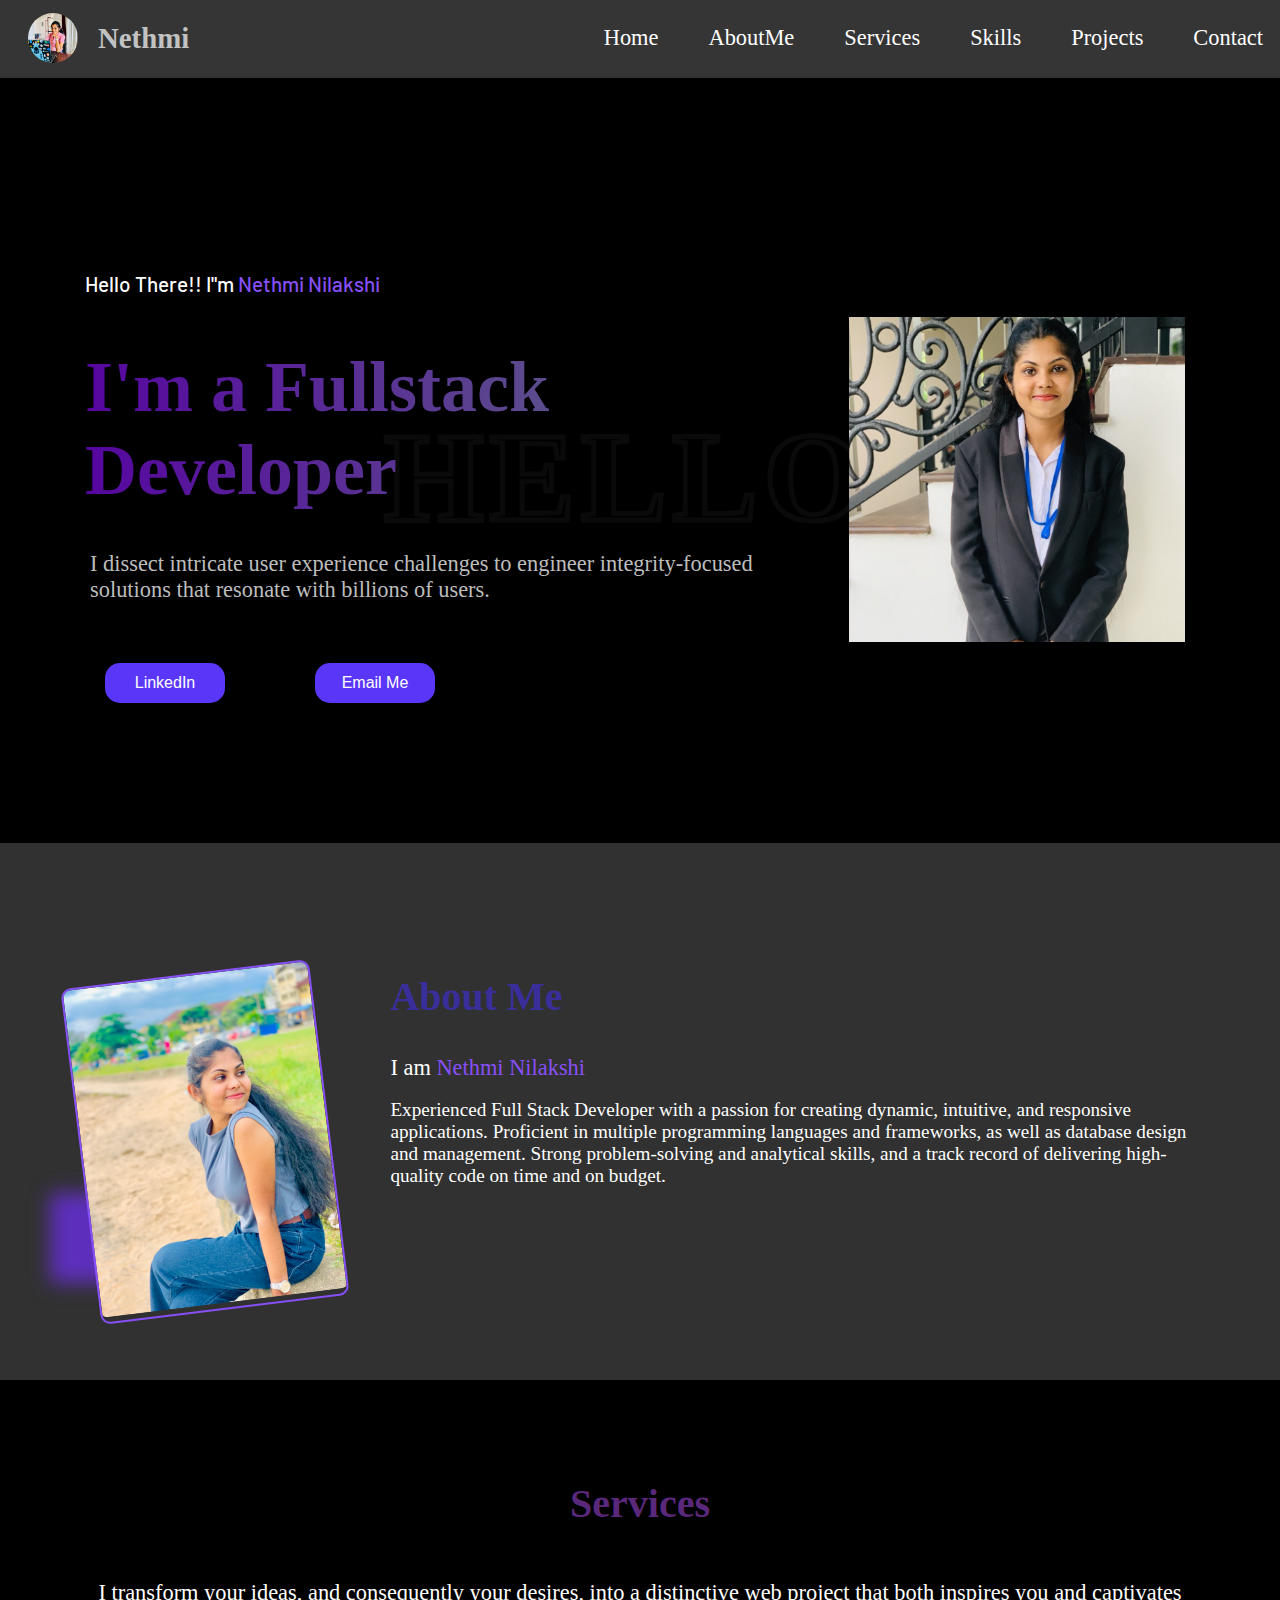
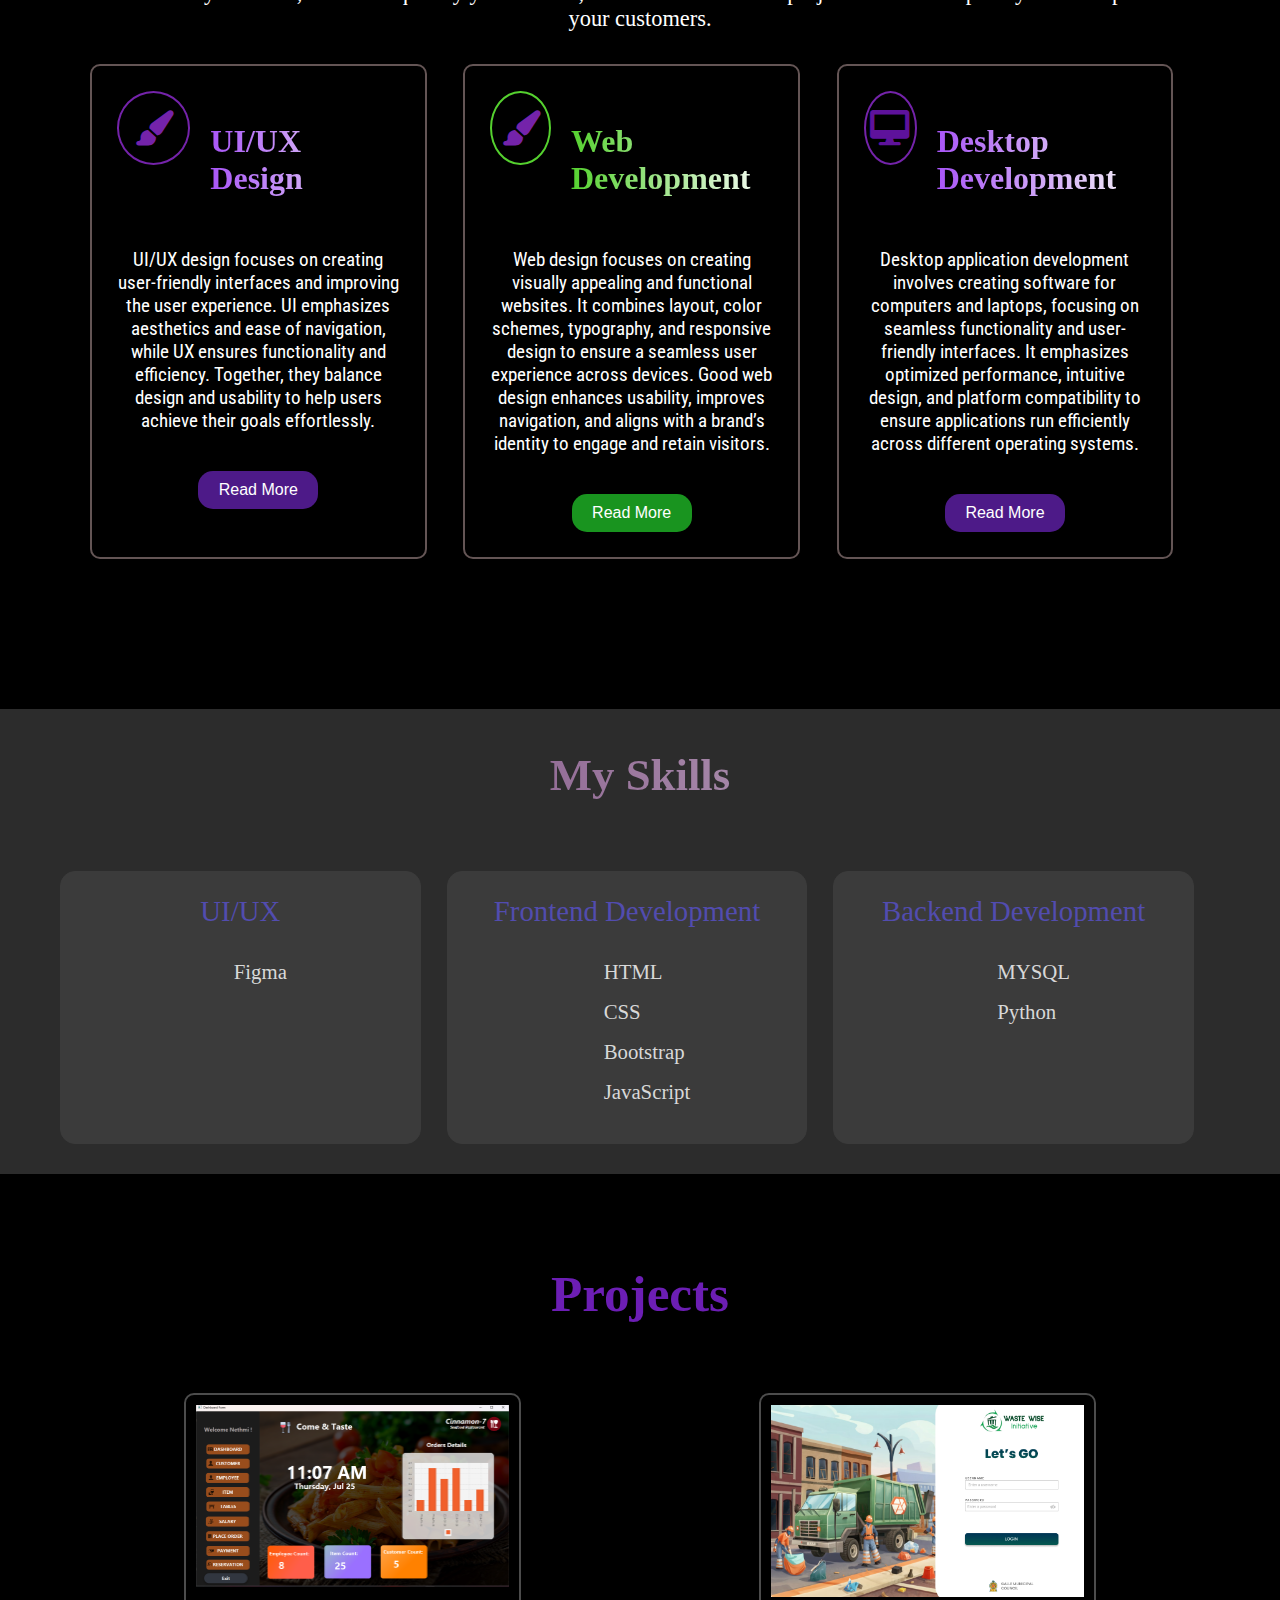
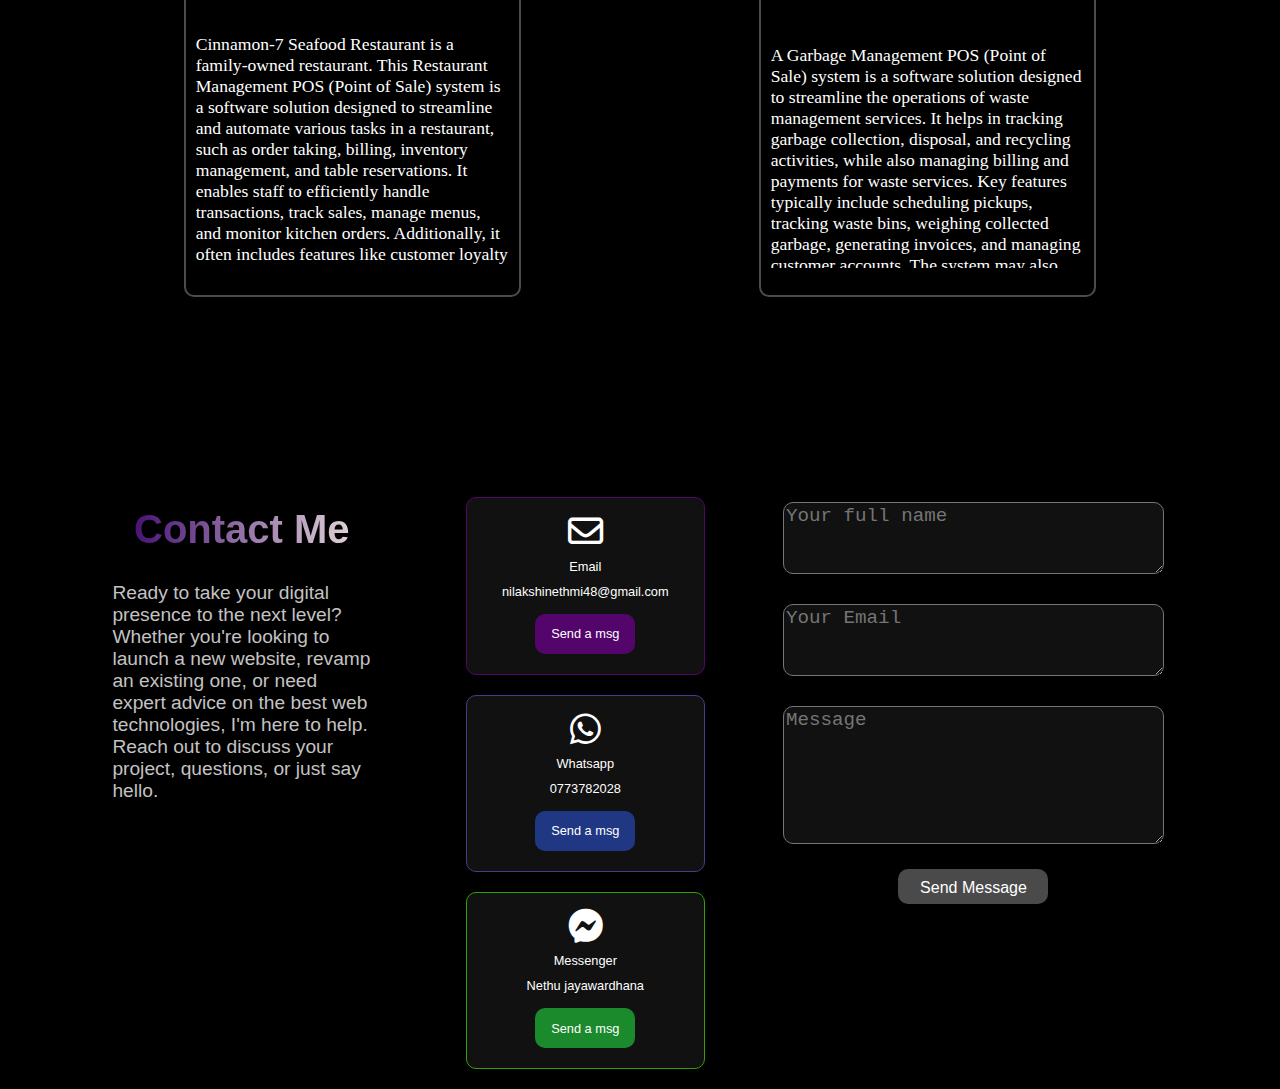
==== commit b8ffee27: "responsived.." ====
--- a/pages/index.html
+++ b/pages/index.html
@@ -316,52 +316,72 @@
                 hello.
               </p>
             </div>
-            <div class="contact-info-box">
-              <div class="contact-box box1">
-                <i class="fa-regular fa-envelope"></i>
-                <p>Email</p>
-                <p>nilakshinethmi48@gmail.com</p>
-                <button class="send-btn1">Send a msg</button>
-              </div>
-
-              <div class="contact-box box2">
-                <i class="fa-brands fa-whatsapp"></i>
-                <p>Whatsapp</p>
-                <p>0773782028</p>
-                <button class="send-btn2">Send a msg</button>
-              </div>
-
-              <div class="contact-box box3">
-                <i class="fa-brands fa-facebook-messenger"></i>
-                <p>Messenger</p>
-                <p>nilakshinethmi48@gmail.com</p>
-                <button class="send-btn3">Send a msg</button>
-              </div>
-            </div>
-            <div class="contact-info-box">
-              <div class="contact-form">
-                <textarea
-                  name="name"
-                  id="name"
-                  placeholder="Your full name"
-                  rows="3"
-                  cols="30"
-                ></textarea>
-                <textarea
-                  name="Your email"
-                  id="email"
-                  placeholder="Your Email"
-                  cols="30"
-                  rows="3"
-                ></textarea>
-                <textarea
-                  name="message"
-                  id="message"
-                  placeholder="Message"
-                  cols="30"
-                  rows="6"
-                ></textarea>
-                <button class="contactBtn">Send Message</button>
+            <div class="contact-group">
+              <div class="contact-info-box">
+                <div class="contact-box box1">
+                  <i class="fa-regular fa-envelope"></i>
+                  <p>Email</p>
+                  <p>nilakshinethmi48@gmail.com</p>
+
+                  <a
+                    href="mailto:nilakshinethmi48@gmail.com"
+                    target="_blank"
+                    class="send-btn1"
+                    >Send a msg</a
+                  >
+                </div>
+
+                <div class="contact-box box2">
+                  <i class="fa-brands fa-whatsapp"></i>
+                  <p>Whatsapp</p>
+                  <p>0773782028</p>
+
+                  <a
+                    href="https://wa.me/94773782028?text=msg "
+                    target="_blank"
+                    class="send-btn2"
+                    >Send a msg</a
+                  >
+                </div>
+
+                <div class="contact-box box3">
+                  <i class="fa-brands fa-facebook-messenger"></i>
+                  <p>Messenger</p>
+                  <p>Nethu jayawardhana</p>
+
+                  <a
+                    href="https://www.facebook.com/profile.php?id=100094629967662&mibextid=LQQJ4d "
+                    target="_blank"
+                    class="send-btn3"
+                    >Send a msg</a
+                  >
+                </div>
+              </div>
+              <div class="contact-info-box">
+                <div class="contact-form">
+                  <textarea
+                    name="name"
+                    id="name"
+                    placeholder="Your full name"
+                    rows="3"
+                    cols="30"
+                  ></textarea>
+                  <textarea
+                    name="Your email"
+                    id="email"
+                    placeholder="Your Email"
+                    cols="30"
+                    rows="3"
+                  ></textarea>
+                  <textarea
+                    name="message"
+                    id="message"
+                    placeholder="Message"
+                    cols="30"
+                    rows="6"
+                  ></textarea>
+                  <button class="contactBtn">Send Message</button>
+                </div>
               </div>
             </div>
           </div>
@@ -382,5 +402,6 @@
         menuPanel.classList.remove("active");
       });
     </script>
+    <script src="/JS/contact.js"></script>
   </body>
 </html>
--- a/css/index.css
+++ b/css/index.css
@@ -169,7 +169,7 @@
 .primaty-title {
   font-size: 4rem;
   margin: 15px 0px;
-  background: linear-gradient(90deg, #a855f7, #8cc2da);
+  background: linear-gradient(90deg, #5606a0, #5f7781);
   -webkit-background-clip: text;
   -webkit-text-fill-color: transparent;
   background-clip: text;
@@ -270,14 +270,158 @@
   }
 } */
 
-@media screen and (min-width: 768px) and (max-width: 1024px) {
-}
-
-@media screen and (min-width: 425px) and (max-width: 768px) {
+@media screen and (max-width: 320px) {
+  body {
+    width: 100%;
+    overflow-x: hidden;
+  }
+
+  .site-container {
+    top: 60px;
+    height: calc(100% - 60px);
+  }
+
+  header {
+    height: 40px;
+  }
+
+  .calling-name {
+    margin-left: 10px;
+    font-size: 0.9rem;
+  }
+
+  .img-logo {
+    width: 30px;
+    height: 30px;
+  }
+
+  /* Show burger menu and hide navigation */
+  #burger {
+    display: block;
+    margin-right: 15px;
+  }
+
+  .navigation-bar {
+    display: none;
+  }
+
+  /* Adjust menu panel for small screens */
+  .menu-panel {
+    width: calc(100% - 40px);
+    padding: 20px 15px;
+  }
+
+  .name {
+    font-size: 1rem;
+    margin: 8px 0;
+  }
+
+  .side-navigation-bar {
+    gap: 10px;
+  }
+
+  .side-navigation-bar > ul > li {
+    padding: 8px 0;
+  }
+
+  .side-navigation-bar > ul > li > a {
+    font-size: 1rem;
+  }
+
+  /* Home section adjustments */
+  .home-content {
+    flex-direction: column;
+    align-items: center;
+    top: 50px;
+  }
+
+  #home {
+    margin-left: 4%;
+    margin-right: 4%;
+  }
+
+  #home > .background-text {
+    font-size: 3rem;
+    -webkit-text-stroke: 3px;
+    top: 40px;
+    left: 15%;
+    letter-spacing: 4px;
+  }
+
+  .home-info {
+    width: calc(100% - 20px);
+    margin: 15px 4px;
+  }
+
+  .primaty-title {
+    font-size: 1.5rem;
+    margin: 10px 0;
+  }
+
+  .home-description {
+    font-size: 1rem;
+    padding: 10px 4px;
+  }
+
+  .contact-btn {
+    margin: 8px;
+    flex-direction: column;
+    gap: 10px;
+    align-items: center;
+  }
+
+  .btn {
+    width: 130px;
+    height: 40px;
+  }
+
+  .btn > a {
+    font-size: 0.9rem;
+  }
+
+  .profile-image {
+    width: calc(100% - 40px);
+    height: auto;
+    margin: 20px auto;
+  }
+
+  /* Additional mobile optimizations */
+  .logo-container {
+    gap: 5px;
+  }
+
+  #hire-meBtn {
+    width: 90px;
+    height: 25px;
+    font-size: 0.9rem;
+  }
+
+  /* Improve touch targets */
+  .side-navigation-bar > ul > li > a,
+  .btn,
+  #burger {
+    padding: 10px;
+    min-height: 44px;
+    display: flex;
+    align-items: center;
+  }
+
+  /* Optimize spacing */
+  * {
+    margin-bottom: 0.8em;
+  }
+
+  /* Ensure text remains readable */
+  .home-description,
+  .name,
+  .calling-name {
+    line-height: 1.3em;
+  }
 }
 
 @media screen and (min-width: 320px) and (max-width: 375px) {
   body {
+    margin: 0;
     overflow-x: hidden !important;
   }
 
@@ -285,8 +429,10 @@
     overflow-x: hidden;
     position: relative;
     top: 0px;
+    left: 0px;
     width: 100%;
     height: 100vh;
+    margin: 0;
   }
 
   .background-text {
@@ -393,9 +539,11 @@
   }
 
   header {
-    width: 100%;
-  }
-
+    padding: 8px 4px;
+  }
+  main {
+    width: 100%;
+  }
   #home {
     width: 100%;
     margin-left: 6%;
@@ -449,6 +597,123 @@
   }
 }
 @media screen and (min-width: 426px) and (max-width: 768px) {
+  body {
+    overflow-x: hidden !important;
+    width: 100%;
+    height: 100vh;
+    padding: 0;
+  }
+  .site-container {
+    padding-top: 10px;
+  }
+  header {
+    height: 50px;
+    padding: 0;
+    display: flex;
+    justify-content: space-between;
+  }
+  #burger {
+    display: block;
+    margin-right: 15px;
+  }
+  .navigation-bar {
+    display: none;
+  }
+  .logo-container {
+    width: 100%;
+  }
+  .img-logo {
+    height: 45px;
+    width: 45px;
+  }
+  .calling-name {
+    display: none;
+  }
+  #hire-meBtn {
+    display: block;
+    font-size: 1.1rem;
+    width: 110px;
+    height: 32px;
+  }
+  .home-content {
+    flex-direction: column;
+    align-items: center;
+    justify-content: center;
+    /* padding: 20px; */
+    margin: 0;
+  }
+  #home {
+    width: 90%;
+    margin: 0 auto;
+  }
+  #home > .background-text {
+    font-size: 5rem;
+    -webkit-text-stroke: 4px hsla(0, 0%, 78%, 0.176);
+    top: 40px;
+    left: 25%;
+  }
+  #home > .background-text {
+    font-size: 5rem;
+    -webkit-text-stroke: 4px hsla(0, 0%, 78%, 0.176);
+    top: 40px;
+    left: 25%;
+  }
+  .primaty-title {
+    font-size: 3rem;
+    margin: 15px 0;
+  }
+  .home-info {
+    width: 100%;
+  }
+  .home-description {
+    font-size: 1.2rem;
+    padding: 15px 0;
+    line-height: 1.6;
+  }
+  .contact-btn {
+    justify-content: center;
+    gap: 50px;
+    margin: 20px 0;
+  }
+
+  .btn {
+    width: 110px;
+    height: 40px;
+    padding: 10px 20px;
+  }
+
+  .btn > a {
+    font-size: 1rem;
+  }
+  .menu-panel {
+    width: 50%;
+    padding: 25px 15px;
+  }
+
+  .side-navigation-bar > ul {
+    padding-left: 0;
+  }
+
+  .side-navigation-bar > ul > li {
+    padding: 12px 0;
+  }
+
+  .side-navigation-bar > ul > li > a {
+    font-size: 1.1rem;
+  }
+
+  .name {
+    font-size: 1.3rem;
+    margin: 10px 0;
+  }
+
+  .logo-container {
+    gap: 15px;
+  }
+
+  .menu-container {
+    gap: 20px;
+  }
 }
 @media screen and (min-width: 769px) and (max-width: 1024px) {
   body {
@@ -463,10 +728,139 @@
     width: 70px;
   }
   .calling-name {
+    margin: 0;
     font-size: 2.5rem;
   }
+  .navigation-bar > ul > li {
+    padding: 0px 15px;
+  }
+
   .navigation-bar > ul > li > a {
-    font-size: 1.5rem;
-    padding: 0px 12px;
-  }
-}
+    font-size: 1.8rem;
+  }
+  .home-content {
+    width: 100%;
+    margin: 0;
+    padding: 80px 20px;
+    display: flex;
+    flex-direction: column;
+    align-items: center;
+    justify-content: center;
+  }
+  .home-info {
+    width: 100%;
+  }
+  .name {
+    padding: 20px 0px;
+    font-size: 2.1rem;
+    width: 100%;
+  }
+  .primaty-title {
+    margin: 0;
+    padding: 0;
+    font-size: 3.8rem;
+  }
+  .home-description {
+    font-size: 1.8rem;
+  }
+  #home > .background-text {
+    position: absolute;
+    top: 170px;
+  }
+  .contact-btn {
+    width: 400px;
+    display: flex;
+    justify-content: space-around;
+    gap: 70px;
+  }
+  .profile-image {
+    padding: 25px 15px;
+    border: none;
+  }
+}
+@media screen and (min-width: 1025px) and (max-width: 1440px) {
+  body {
+    overflow-x: hidden !important;
+    width: 100%;
+    height: 100vh;
+    padding: 0;
+  }
+  #home {
+    margin: 0;
+    padding: 80px 80px;
+  }
+  header {
+    height: 60px;
+  }
+  .img-logo {
+    height: 50px;
+    width: 50px;
+    margin-left: 20px;
+  }
+  .calling-name {
+    margin: 0;
+    font-size: 1.8rem;
+  }
+  .navigation-bar > ul > li {
+    padding: 0px 25px;
+  }
+
+  .navigation-bar > ul > li > a {
+    font-size: 1.4rem;
+  }
+  .navigation-bar > ul > li > a:hover {
+    color: rgb(110, 62, 221);
+    text-decoration: underline rgb(117, 117, 117);
+  }
+
+  .home-content {
+    width: 100%;
+    margin: 0;
+
+    display: flex;
+    align-items: center;
+    justify-content: center;
+  }
+  .home-info {
+    width: 100%;
+  }
+  .name {
+    padding: 20px 0px;
+    font-size: 1.3rem;
+    width: 100%;
+  }
+  .primaty-title {
+    font-size: 4.5rem;
+  }
+  #home > .background-text {
+    position: absolute;
+    top: 200px;
+  }
+  .home-description {
+    font-size: 1.4rem;
+  }
+  .contact-btn {
+    width: 350px;
+    display: flex;
+    justify-content: space-around;
+    gap: 70px;
+  }
+  .btn {
+    width: 120px;
+    height: 40px;
+    font-size: 2rem;
+    font-weight: 500;
+    border-radius: 15px;
+    transition: all 0.5s ease-in-out;
+  }
+  .btn:hover {
+    background-color: #8109a5;
+    cursor: pointer;
+    width: 140px;
+  }
+
+  .profile-image {
+    padding: 25px 15px;
+    border: none;
+  }
+}
--- a/css/about-me.css
+++ b/css/about-me.css
@@ -16,7 +16,7 @@
 }
 
 .profile-pic {
-  width: 28%;
+  width: 22%;
   height: auto;
   margin-top: 30px;
   object-fit: cover;
@@ -95,13 +95,152 @@
     font-size: 1.8rem;
   }
 } */
-@media screen and (min-width: 1024px) and (max-width: 1440px) {
+
+@media screen and (min-width: 0px) and (max-width: 320px) {
+  #aboutMe {
+    width: calc(100% - 20px);
+    margin: 0 auto;
+    top: 60px;
+  }
+
+  .about-content {
+    margin-left: 2%;
+    margin-right: 2%;
+    padding: 10px;
+    flex-direction: column;
+    align-items: center;
+  }
+
+  .profile-pic {
+    width: calc(100% - 40px);
+    margin-top: 15px;
+    border-width: 1.5px;
+    padding: 0;
+    transform: rotate(0deg);
+  }
+
+  /* Adjust shadow box for mobile */
+  .shadow-box {
+    display: none;
+  }
+
+  /* Disable hover animation on mobile */
+  .profile-pic:hover {
+    transform: none;
+  }
+
+  .about-info {
+    padding: 10px;
+    margin-left: 5px;
+    width: calc(100% - 20px);
+    align-items: center;
+    text-align: center;
+  }
+
+  .text-about {
+    font-size: 1.5rem;
+    margin-bottom: 0.8rem;
+  }
+
+  h3 {
+    font-size: 1.2rem;
+    margin: 0.8rem 0;
+    text-align: center;
+    width: calc(100% - 20px);
+  }
+
+  .description {
+    font-size: 1rem;
+    margin: calc(1rem - 0.2rem) 0;
+    line-height: calc(1.6 - 0.2);
+    width: calc(100% - 20px);
+  }
+
+  /* Additional mobile optimizations */
+  .about-content > * {
+    margin-bottom: 1.2rem;
+  }
+
+  /* Ensure proper spacing between elements */
+  .about-info > * {
+    margin-bottom: 0.8rem;
+  }
+
+  /* Improve readability */
+  .description {
+    letter-spacing: 0.7px;
+  }
+
+  /* Add some breathing room */
+  .about-content {
+    margin-bottom: 1.5rem;
+  }
+
+  /* Optimize container spacing */
+  #aboutMe {
+    padding-bottom: 1.5rem;
+  }
 }
 
 @media screen and (min-width: 768px) and (max-width: 1024px) {
 }
 
 @media screen and (min-width: 425px) and (max-width: 768px) {
+  #aboutMe {
+    width: 100%;
+    height: fit-content;
+    position: relative;
+    top: 60px;
+  }
+
+  .about-content {
+    margin-left: 4%;
+    margin-right: 4%;
+    position: relative;
+    display: flex;
+    flex-direction: column;
+    align-items: center;
+    padding: 15px;
+  }
+
+  .profile-pic {
+    display: none;
+  }
+
+  .shadow-box {
+    display: none;
+  }
+
+  .profile-pic:hover {
+    transform: rotate(0deg);
+  }
+
+  .about-info {
+    display: flex;
+    flex-direction: column;
+    padding: 0px 20px;
+    margin-left: 0;
+    margin-top: 30px;
+    text-align: center;
+  }
+
+  .text-about {
+    color: rgba(61, 47, 190, 0.774);
+    font-size: 2.2rem;
+    font-weight: 700;
+  }
+
+  h3 {
+    font-size: 1.6rem;
+    font-weight: 300;
+    margin: 0;
+  }
+
+  .description {
+    color: rgb(151, 151, 151);
+    font-size: 1.2rem;
+    margin: 20px 0;
+  }
 }
 
 /* @media screen and (min-width: 375px) and (max-width: 425px) {
@@ -197,3 +336,64 @@
     display: none;
   }
 }
+@media screen and (min-width: 768px) and (max-width: 1024px) {
+  .about-content {
+    display: flex;
+    justify-content: space-between;
+  }
+  .profile-pic {
+    width: 330px;
+    height: 100%;
+    margin-top: 100px;
+  }
+  .about-info {
+    width: calc(100% - 330px);
+    margin: 0;
+    padding: 0px 40px 0px 60px;
+  }
+  .text-about {
+    font-size: 3.8rem;
+    margin: 0;
+    padding: 20px 0px;
+  }
+  h3 {
+    font-size: 2rem;
+    padding: 30px 0px;
+  }
+  .description {
+    font-size: 1.5rem;
+  }
+}
+@media screen and (min-width: 1025px) and (max-width: 1440px) {
+  #aboutMe {
+    background-color: rgb(49, 49, 49);
+  }
+  .about-content {
+    margin: 0;
+    padding: 40px 80px 70px 80px;
+  }
+  .profile-pic {
+    margin: 0;
+  }
+  .about-info {
+    padding: 0;
+  }
+  .text-about {
+    font-size: 2.5rem;
+    margin: 0;
+    padding: 0px 0px 30px;
+  }
+  .shadow-box {
+    position: relative;
+    top: 350px;
+    left: 50px;
+  }
+  .about-title {
+    font-size: 1.4rem;
+    padding: 5px 0px 18px 0px;
+  }
+  .description {
+    font-size: 1.2rem;
+    color: white;
+  }
+}
--- a/css/Services.css
+++ b/css/Services.css
@@ -184,6 +184,47 @@
   }
 } */
 
+@media screen and (max-width: 320px) {
+  #services {
+    width: calc(100% - 20px);
+    top: 50px;
+  }
+
+  .Services-content {
+    margin-left: 4%;
+    margin-right: 4%;
+    padding: 10px;
+  }
+
+  .text-services {
+    font-size: 1.8rem;
+    margin: 15px 5px 5px;
+    padding: 10px;
+  }
+
+  .service-description {
+    font-size: 1.1rem;
+  }
+
+  .service-card-container {
+    grid-template-columns: 1fr;
+    gap: 15px;
+    padding: 5px;
+  }
+
+  .card {
+    width: calc(100% - 40px);
+    padding: 20px;
+  }
+
+  .icon-container {
+    display: none;
+  }
+
+  .card-description {
+    font-size: 0.8rem;
+  }
+}
 @media screen and (min-width: 320px) and (max-width: 375px) {
   body {
     overflow-x: hidden !important;
@@ -216,13 +257,9 @@
     border: 2px solid rgba(160, 149, 149, 0.473);
   }
   .icon-container {
-    height: 50px;
-    width: 50px;
-  }
-
-  i {
-    font-size: 1.5rem;
-  }
+    display: none;
+  }
+
   .card1-title,
   .card2-title,
   .card3-title {
@@ -306,3 +343,177 @@
     background-clip: text;
   }
 }
+
+@media screen and (min-width: 426px) and (max-width: 768px) {
+  #services {
+    top: 60px;
+  }
+
+  .Services-content {
+    margin-left: 4%;
+    margin-right: 4%;
+    padding: 15px;
+  }
+
+  .text-services {
+    font-size: 2.2rem;
+    margin: 20px 5px 5px;
+    padding: 15px;
+  }
+
+  .service-description {
+    font-size: 1.2rem;
+    padding: 0 10px;
+  }
+
+  .service-card-container {
+    grid-template-columns: repeat(1, 1fr);
+    gap: 15px;
+    padding: 5px;
+  }
+
+  .card {
+    width: 85%;
+    padding: 20px 25px;
+    margin: 0 auto;
+  }
+
+  .card-header {
+    justify-content: center;
+  }
+
+  .icon-container {
+    height: 50px;
+    width: 50px;
+  }
+
+  i {
+    font-size: 1.8rem;
+  }
+
+  .card1-title,
+  .card2-title,
+  .card3-title {
+    font-size: 1.3rem;
+  }
+
+  .card-description {
+    font-size: 1.1rem;
+    line-height: 1.4;
+  }
+
+  .Read-more-btn {
+    padding: 8px 16px;
+    width: 110px;
+    height: 36px;
+    font-size: 0.85rem;
+    margin-top: 15px;
+  }
+
+  /* Adjust hover effects for touch devices */
+  .card:hover {
+    transform: translateY(-10px);
+  }
+
+  .icon-container:hover {
+    transform: scale(1.1);
+  }
+}
+@media screen and (min-width: 769px) and (max-width: 1024px) {
+  .text-services {
+    font-size: 3.8rem;
+    padding-top: 25px;
+  }
+  .service-description {
+    font-size: 2.2rem;
+    color: gray;
+  }
+  .service-card-container {
+    display: grid;
+    grid-template-columns: repeat(2, 1fr);
+    gap: 30px;
+  }
+
+  .card {
+    width: 80%;
+  }
+  .card1-title,
+  .card2-title,
+  .card3-title {
+    font-size: 2.2rem;
+  }
+  .card-description {
+    font-size: 1.8rem;
+    font-weight: 200px;
+  }
+  .Read-more-btn {
+    width: 60%;
+    height: auto;
+    font-size: 1.1rem;
+  }
+}
+
+@media screen and (min-width: 1025px) and (max-width: 1440px) {
+  #services {
+    padding: 80px 0px;
+  }
+  .Services-content {
+    margin: 0;
+    padding: 10px 80px;
+  }
+  .text-services {
+    margin: 0;
+    font-size: 2.5rem;
+  }
+  .service-description {
+    font-size: 1.4rem;
+  }
+  .service-card-container {
+    display: grid;
+    grid-template-columns: repeat(3, 1fr);
+    gap: 20px;
+  }
+  .card {
+    width: 80% !important;
+    height: auto;
+    padding: 25px;
+    transition: all 0.9s ease-in-out;
+  }
+  .card:hover {
+    transform: translateY(-18px);
+    box-shadow: 0 0 10px rgba(65, 65, 65, 0.5);
+    background-color: rgb(65, 65, 65);
+  }
+  .card1-title,
+  .card2-title,
+  .card3-title {
+    font-size: 2rem;
+  }
+  .card-description {
+    font-size: 1.2rem !important;
+    font-weight: 200px;
+  }
+
+  .icon-container {
+    height: 70px;
+    width: 70px;
+  }
+  .icon-container:hover {
+    transform: scale(1.1);
+  }
+
+  .Read-more-btn {
+    height: auto;
+    font-size: 1rem !important;
+    transition: all 0.5s ease-in-out;
+  }
+
+  .btn1:hover {
+    background: linear-gradient(90deg, #33033f, #a844a8);
+    width: 60%;
+  }
+  .btn2:hover {
+    background: linear-gradient(90deg, #0e6812, #40b35f);
+    width: 60%;
+  }
+}
--- a/css/skills.css
+++ b/css/skills.css
@@ -100,6 +100,58 @@
     color: rgb(216, 216, 216);
   }
 } */
+
+@media screen and (max-width: 320px) {
+  #skills {
+    width: calc(100% - 10px);
+    top: 50px;
+  }
+
+  .skills-content {
+    margin-left: 4%;
+    margin-right: 4%;
+    padding: 5px;
+  }
+
+  .text-skills {
+    font-size: 1.8rem;
+    margin: 15px 5px;
+    padding: 5px;
+    width: calc(100% - 10px);
+  }
+
+  .skills-container {
+    grid-template-columns: 1fr;
+    margin: 15px 0px;
+    width: calc(100% - 10px);
+  }
+
+  .skills-box {
+    width: calc(100% - 20px);
+    /* padding: 10px; */
+  }
+
+  .box-header {
+    width: calc(100% - 10px);
+    font-size: 1.2rem;
+  }
+
+  .box-title {
+    padding: 5px;
+    width: calc(100% - 10px);
+  }
+
+  .skills-list > ul {
+    width: calc(100% - 20px);
+    padding-left: 10px;
+  }
+
+  .skills-list > ul > li {
+    font-size: 1.1rem;
+    padding: 5px;
+    width: calc(100% - 10px);
+  }
+}
 @media screen and (min-width: 320px) and (max-width: 375px) {
   .text-skills {
     font-size: 2.5rem;
@@ -129,3 +181,124 @@
     display: none;
   }
 }
+@media screen and (min-width: 426px) and (max-width: 768px) {
+  #skills {
+    width: 100%;
+    top: 60px;
+  }
+
+  .skills-content {
+    margin-left: 4%;
+    margin-right: 4%;
+    padding: 5px;
+    margin-top: 10px;
+  }
+
+  .text-skills {
+    font-size: 2rem;
+    margin: 20px 5px;
+    padding: 8px;
+  }
+
+  .skills-container {
+    grid-template-columns: 1fr 1fr;
+    gap: 15px;
+    margin: 20px 0px;
+  }
+
+  .skills-container > *:last-child {
+    grid-column: 1 / -1;
+    width: 80%;
+    margin: 0 auto;
+  }
+
+  .skills-box {
+    width: 90%;
+    margin: 0 auto;
+    padding: 12px;
+  }
+
+  .box-header {
+    font-size: 1.2rem;
+  }
+
+  .box-title {
+    padding: 6px;
+  }
+
+  .skills-list > ul {
+    padding-left: 15px;
+  }
+
+  .skills-list > ul > li {
+    font-size: 1.1rem;
+    padding: 6px;
+  }
+
+  /* Enhance touch interaction */
+  .skills-box:hover {
+    transition: all 0.3s ease-in-out;
+    background-color: rgb(35, 35, 35);
+    border: 2px solid rgb(119, 47, 153);
+    transform: translateY(-5px);
+  }
+
+  /* Add some spacing between boxes for better visual separation */
+  .skills-box:not(:last-child) {
+    margin-bottom: 10px;
+  }
+
+  .skills-list > ul > li {
+    color: rgb(190, 190, 190);
+  }
+}
+
+@media screen and (min-width: 769px) and (max-width: 1024px) {
+  .text-skills {
+    font-size: 3.8rem;
+  }
+  .skills-container {
+    display: grid;
+    grid-template-columns: repeat(2, 1fr);
+    gap: 30px;
+  }
+  .box-title {
+    font-size: 2.6rem;
+    font-weight: 700;
+  }
+  .skills-list > ul > li {
+    font-size: 2.2rem;
+    font-weight: 500;
+    color: rgb(216, 216, 216);
+  }
+}
+
+@media screen and (min-width: 1025px) and (max-width: 1440px) {
+  .skills-content {
+    margin: 50px 0px;
+    padding: 0px 60px;
+  }
+  .text-skills {
+    font-size: 2.8rem;
+    background: linear-gradient(90deg, #69306e, #d0c4d1);
+    -webkit-background-clip: text;
+    -webkit-text-fill-color: transparent;
+    background-clip: text;
+  }
+  .skills-box {
+    width: 85%;
+    border-radius: 15px;
+    display: flex;
+    flex-direction: column;
+    align-items: center;
+  }
+  .box-title {
+    font-size: 1.8rem;
+    font-weight: 500;
+  }
+  .skills-list > ul > li {
+    font-size: 1.3rem;
+    font-weight: 500;
+    color: rgb(216, 216, 216);
+  }
+}
--- a/css/projects.css
+++ b/css/projects.css
@@ -26,14 +26,14 @@
 
 .projects-container {
   display: grid;
-  grid-template-columns: repeat(3, 1fr);
+  grid-template-columns: repeat(2, 1fr);
   grid-gap: 30px;
   padding: 20px;
   margin-top: 30px;
 }
 .project-box {
-  width: 300px;
-  height: 400px;
+  width: 500px;
+  height: 600px;
   padding: 10px;
   gap: 30px;
   border-radius: 10px;
@@ -57,7 +57,7 @@
   transform: scale(1.05);
   border: 2px solid #cfcfcf;
 }
-@media screen and (min-width: 1440px) {
+/* @media screen and (min-width: 1440px) {
   .text-projects {
     font-size: 4.2rem;
   }
@@ -66,11 +66,56 @@
     height: 600px;
     font-size: 1.6rem;
   }
-}
-
+} */
+
+@media screen and (max-width: 320px) {
+  #projects {
+    width: calc(100% - 10px);
+  }
+
+  .projects-content {
+    margin-left: 4%;
+    margin-right: 4%;
+    padding: 5px;
+    top: 50px;
+    width: calc(100% - 20px);
+  }
+
+  .text-projects {
+    font-size: 1.8rem;
+    margin: 15px 5px 5p;
+    padding: 5px;
+    width: calc(100% - 10px);
+  }
+
+  .projects-container {
+    grid-template-columns: 1fr;
+    grid-gap: 15px;
+    padding: 10px;
+    margin-top: 15px;
+    width: calc(100% - 20px);
+    display: flex;
+    flex-direction: column;
+    justify-content: center;
+    align-items: center;
+  }
+
+  .project-box {
+    width: 100px;
+    height: 300px;
+    padding: 8px;
+    gap: 15px;
+  }
+
+  .card-content {
+    width: calc(100% - 10px);
+    max-height: 300px;
+    font-size: 0.6rem;
+  }
+}
 @media screen and (min-width: 320px) and (max-width: 375px) {
   .text-projects {
-    font-size: 3.3rem;
+    font-size: rem;
     margin: 30px 10px 10px;
     padding: 10px 0px 0px;
   }
@@ -104,12 +149,159 @@
     display: flex;
     flex-direction: column;
   }
-  .project-box {
-    width: 400px;
-    height: 550px;
-    font-size: 1.8rem;
+  .projects-container {
+    grid-template-columns: repeat(1, 1fr);
+    grid-gap: 30px;
+    padding: 50px;
+    margin-top: 20px;
+  }
+
+  .project-box {
+    width: 300px;
+    height: 450px;
+    padding: 6px;
+    gap: 20px;
+    margin: 0 auto;
+    font-size: 1rem;
+  }
+
+  .project-box:hover {
+    transform: scale(1.01);
+    border: 2px solid #cfcfcf;
+    transition: all 0.3s ease-in-out;
+  }
+  .card-content {
+    overflow-y: auto;
+    padding-right: 5px;
+  }
+
+  .card-content::-webkit-scrollbar {
+    width: 8px;
+  }
+
+  .card-content::-webkit-scrollbar-track {
+    background: rgba(255, 255, 255, 0.1);
+    border-radius: 4px;
+  }
+
+  .card-content::-webkit-scrollbar-thumb {
+    background: rgba(108, 30, 180, 0.5);
+    border-radius: 4px;
+  }
+}
+@media screen and (min-width: 426px) and (max-width: 768px) {
+  #projects {
+    height: fit-content;
+    width: 100%;
+  }
+
+  .projects-content {
+    margin-top: 10px;
+    margin-left: 4%;
+    margin-right: 4%;
+    padding: 5px;
+    top: 60px;
+  }
+
+  .text-projects {
+    font-size: 2rem;
+    margin: 20px 5px 5px;
+    padding: 8px;
+  }
+
+  .projects-container {
+    grid-template-columns: repeat(1, 1fr);
+    grid-gap: 40px;
+    padding: 10px;
+    margin-top: 20px;
+  }
+
+  .project-box {
+    width: 300px;
+    height: 450px;
+    padding: 8px;
+    gap: 20px;
+    margin: 0 auto;
+    font-size: 1.1rem;
+  }
+
+  .project-box:hover {
+    transform: scale(1.02);
+    border: 2px solid #cfcfcf;
+    transition: all 0.3s ease-in-out;
+  }
+
+  .card-content {
+    overflow-y: auto;
+    padding-right: 5px;
+  }
+
+  .card-content::-webkit-scrollbar {
+    width: 8px;
+  }
+
+  .card-content::-webkit-scrollbar-track {
+    background: rgba(255, 255, 255, 0.1);
+    border-radius: 4px;
+  }
+
+  .card-content::-webkit-scrollbar-thumb {
+    background: rgba(108, 30, 180, 0.5);
+    border-radius: 4px;
+  }
+
+  .card-content:hover {
+    background-color: rgba(94, 94, 94, 0.8);
+  }
+
+  /* Add fade effect to indicate scrollable content */
+  .card-content::after {
+    content: "";
+    position: absolute;
+    bottom: 0;
+    left: 0;
+    right: 0;
+    height: 40px;
+    background: linear-gradient(transparent, rgb(44, 44, 44));
+    pointer-events: none;
+  }
+}
+@media screen and (min-width: 769px) and (max-width: 1024px) {
+  .text-projects {
+    font-size: 3.8rem;
+  }
+  .projects-container {
+    display: flex;
+    justify-content: space-between;
+    border: none;
+  }
+  .project-box {
+    width: 45%;
+    height: 650px;
+    font-size: 2rem;
     font-weight: 200;
-
     border: 2px solid rgba(161, 160, 160, 0.473);
   }
 }
+@media screen and (min-width: 1025px) and (max-width: 1440px) {
+  .projects-content {
+    margin: 50px 60px 60px;
+    padding: 0px;
+  }
+  .text-projects {
+    font-size: 3.2rem;
+  }
+  .projects-container {
+    display: flex;
+    justify-content: space-around;
+    gap: 30px;
+    border: none;
+  }
+  .project-box {
+    width: 28%;
+    height: 480px;
+    font-size: 1.1rem;
+    font-weight: 100;
+    border: 2px solid rgba(161, 160, 160, 0.473);
+  }
+}
--- a/css/contact.css
+++ b/css/contact.css
@@ -1,7 +1,7 @@
 #contact {
   position: relative;
   top: 100px;
-  height: auto;
+  /* height: auto; */
   width: 100%;
   background-color: black;
 }
@@ -51,7 +51,7 @@
   align-items: center;
   justify-content: center;
   background-color: rgb(17, 17, 17);
-  transition: all 0.4s ease-in-out;
+  transition: all 0.5s ease-in-out;
 }
 
 .contact-box:hover {
@@ -78,31 +78,35 @@
 }
 
 .send-btn1 {
-  height: 40px;
-  width: 122px;
-  margin: 10px;
   background-color: rgb(83, 5, 107);
-  border-radius: 10px;
-  border: none;
 }
 
 .send-btn2 {
-  height: 40px;
-  width: 122px;
-  margin: 10px;
   background-color: rgb(32, 55, 131);
-  border-radius: 10px;
-  border: none;
-}
+}
+.send-btn3 {
+  background-color: rgb(26, 138, 45);
+}
+
+.send-btn1,
+.send-btn2,
 .send-btn3 {
   height: 40px;
   width: 122px;
   margin: 10px;
-  background-color: rgb(26, 138, 45);
   border-radius: 10px;
   border: none;
-}
-
+  transition: all 0.8s ease-in-out;
+}
+.send-btn1,
+.send-btn2,
+.send-btn3 {
+  cursor: pointer;
+  color: white;
+  display: flex;
+  align-items: center;
+  justify-content: center;
+}
 .contact-form {
   display: flex;
   flex-direction: column;
@@ -121,22 +125,22 @@
   margin: 15px;
 }
 .contactBtn {
-  background-color: rgb(21, 52, 119);
+  background-color: rgb(74, 74, 75);
   color: white;
   border: none;
   border-radius: 10px;
-  font-size: 1.2rem;
+  font-size: 1rem;
   padding: 10px 20px;
   margin: 10px;
-  width: 200px;
-  height: 60px;
+  width: 150px;
+  height: 35px;
   cursor: pointer;
-  transition: all 0.4s ease-in-out;
+  transition: all 0.6s ease-in-out;
 }
 
 .contactBtn:hover {
-  background-color: rgb(15, 71, 90);
-  width: 250px;
+  background-color: rgb(156, 156, 156);
+  transform: scale(1.2);
 }
 
 /* @media screen and (min-width: 1440px) {
@@ -186,6 +190,82 @@
     width: 280px;
   }
 } */
+@media screen and (max-width: 320px) {
+  #contact {
+    width: calc(100% - 10px);
+    top: 50px;
+  }
+
+  .contact-content {
+    flex-direction: column;
+    margin-left: 4%;
+    margin-right: 4%;
+    padding: 5px;
+    gap: 10px;
+    top: 50px;
+    width: calc(100% - 20px);
+  }
+
+  .text-contact {
+    font-size: 1.8rem;
+    margin: 15px 5px 5px;
+    padding: 5px;
+    width: calc(100% - 10px);
+  }
+
+  .contact-info-box {
+    width: calc(100% - 10px);
+    font-size: 1rem;
+  }
+
+  .contact-box {
+    width: calc(100% - 20px);
+    padding: 8px;
+    margin: 5px;
+  }
+
+  .contact-box > p {
+    font-size: 0.6rem;
+  }
+
+  .send-btn1,
+  .send-btn2,
+  .send-btn3 {
+    width: 100px;
+    height: 35px;
+    margin: 5px;
+  }
+
+  #name,
+  #email,
+  #message {
+    width: calc(100% - 20px);
+    font-size: 1rem;
+    margin: 8px;
+  }
+
+  .contactBtn {
+    width: 120px;
+    height: 32px;
+    padding: 8px 15px;
+    margin: 8px;
+    font-size: 0.6rem;
+  }
+
+  .contact-form {
+    width: calc(100% - 10px);
+  }
+
+  /* Adjust hover states for better mobile experience */
+  .contact-box:hover {
+    transform: scale(1.05);
+  }
+
+  .contactBtn:hover {
+    transform: scale(1.1);
+  }
+}
+
 @media screen and (min-width: 320px) and (max-width: 375px) {
   .contact-content {
     display: flex;
@@ -205,17 +285,9 @@
     font-weight: 200;
   }
   .contact-info-box {
-    width: 90%;
+    width: 80%;
     font-size: 1rem;
     font-weight: 200;
-  }
-
-  .contact-box:hover {
-    transform: scale(1.1);
-    background-color: rgb(90, 90, 90);
-    font-size: 1.2rem;
-    gap: 10px;
-    width: 95%;
   }
 
   .contact-description {
@@ -225,21 +297,21 @@
     text-align: center;
   }
 
-  .send-btn1:hover {
+  /* .send-btn1 :active {
     width: 120px;
     color: white;
-    background-color: rgb(150, 107, 150);
-  }
-  .send-btn2:hover {
+    background: linear-gradient(90deg, #7f2396, #a08ca0);
+  }
+  .send-btn2 :active {
     width: 120px;
     color: white;
-    background-color: rgb(37, 95, 133);
-  }
-  .send-btn3:hover {
+    background: linear-gradient(90deg, #0c0c69, #6872a0);
+  }
+  .send-btn3 :active {
     width: 120px;
     color: white;
-    background-color: rgb(121, 184, 28);
-  }
+    background: linear-gradient(90deg, #078017, #8dce96);
+  } */
 
   .contact-form > #name,
   #email,
@@ -250,9 +322,6 @@
     font-size: 0.8rem;
     width: 140px;
     height: auto;
-  }
-  .contactBtn:hover {
-    width: 180px;
   }
 }
 @media screen and (min-width: 376px) and (max-width: 425px) {
@@ -279,4 +348,214 @@
     font-size: 1.8rem;
     color: rgb(196, 194, 194);
   }
-}
+  .contactBtn {
+    font-size: 1rem;
+    width: 150px;
+    height: auto;
+  }
+}
+@media screen and (min-width: 426px) and (max-width: 768px) {
+  #contact {
+    top: 60px;
+  }
+
+  .contact-content {
+    flex-direction: column;
+    gap: 15px;
+    margin-left: 4%;
+    margin-right: 4%;
+    padding: 8px;
+    top: 60px;
+  }
+
+  .text-contact {
+    font-size: 2rem;
+    margin: 20px 5px 5px;
+    padding: 8px;
+  }
+
+  .contact-info-box {
+    width: 100%;
+    font-size: 1.1rem;
+  }
+
+  .contact-box {
+    width: 80%;
+    margin: 8px auto;
+    padding: 15px;
+  }
+
+  /* Adjust hover for touch devices */
+  .contact-box:hover {
+    transform: scale(1.03);
+  }
+
+  .contact-box > i {
+    font-size: 1.8rem;
+    margin: 4px 0px;
+  }
+
+  .contact-box > p {
+    margin: 4px;
+    font-size: 1.1rem;
+    text-align: center;
+  }
+
+  /* Adjust buttons */
+  .send-btn1,
+  .send-btn2,
+  .send-btn3 {
+    height: 36px;
+    width: 110px;
+    margin: 8px;
+    font-size: 0.9rem;
+  }
+
+  /* Contact form adjustments */
+  .contact-form {
+    width: 100%;
+    padding: 10px;
+  }
+
+  #name,
+  #email {
+    width: 80%;
+    height: 40px;
+    padding: 8px;
+    font-size: 1.1rem;
+  }
+
+  #message {
+    width: 80%;
+    height: 120px;
+    padding: 8px;
+    font-size: 1.1rem;
+  }
+
+  .contactBtn {
+    width: 130px;
+    height: 32px;
+    font-size: 0.9rem;
+    padding: 8px 16px;
+    margin: 8px;
+  }
+
+  .contactBtn:hover {
+    transform: scale(1.1);
+    background-color: rgb(130, 130, 130);
+  }
+
+  /* Add specific borders for better visibility */
+  .box1,
+  .box2,
+  .box3 {
+    border-width: 2px;
+  }
+
+  /* Improve form field focus states */
+  #name:focus,
+  #email:focus,
+  #message:focus {
+    outline: 2px solid rgb(83, 5, 107);
+    background-color: rgb(22, 22, 22);
+  }
+
+  /* Add some spacing between form elements */
+  .contact-form > * {
+    margin-bottom: 12px;
+  }
+}
+@media screen and (min-width: 769px) and (max-width: 1024px) {
+  .contact-content {
+    display: flex;
+    /* justify-content: space-around; */
+  }
+  .contact-group {
+    display: flex;
+    flex-direction: column;
+    align-items: center;
+  }
+  .text-contact {
+    font-size: 3.8rem;
+    margin: 10px;
+    padding: 10px 0px 0px;
+  }
+  .contact-description {
+    font-size: 1.8rem;
+    color: rgb(196, 194, 194);
+  }
+  .contact-info-box {
+    width: 330px;
+  }
+  .contact-box {
+    width: 330px;
+    height: auto;
+    font-size: 1.6rem;
+    margin: 10px;
+  }
+  .contact-box > p {
+    font-size: 1.4rem;
+    color: rgb(177, 177, 177);
+  }
+  .contact-form > #name,
+  #email,
+  #message {
+    display: flex;
+    align-items: center;
+
+    margin: 10px;
+  }
+}
+@media screen and (min-width: 1025px) and (max-width: 1440px) {
+  .contact-content {
+    display: flex;
+    justify-content: space-between;
+  }
+  .contact-group {
+    width: 100%;
+    display: flex;
+    justify-content: space-around;
+  }
+  .text-contact {
+    font-size: 2.5rem;
+    margin: 10px;
+    padding: 10px 0px 0px;
+  }
+  .contact-description {
+    font-size: 1.2rem;
+    color: rgb(196, 194, 194);
+  }
+  .contact-info-box {
+    width: calc(100% / 3);
+  }
+  .contact-box {
+    height: auto;
+    margin: 10px;
+  }
+  .contact-box > p {
+    font-size: 0.8rem;
+  }
+  .contact-box > a {
+    font-size: 0.8rem !important;
+  }
+
+  .send-btn1,
+  .send-btn2,
+  .send-btn3 {
+    width: 100px;
+    transition: all 0.8s ease-in-out;
+  }
+
+  .send-btn1:hover {
+    width: 120px;
+    background: linear-gradient(90deg, #7f2396, #a08ca0);
+  }
+  .send-btn2:hover {
+    width: 120px;
+    background: linear-gradient(90deg, #0c0c69, #6872a0);
+  }
+  .send-btn3:hover {
+    width: 120px;
+    background: linear-gradient(90deg, #078017, #8dce96);
+  }
+}
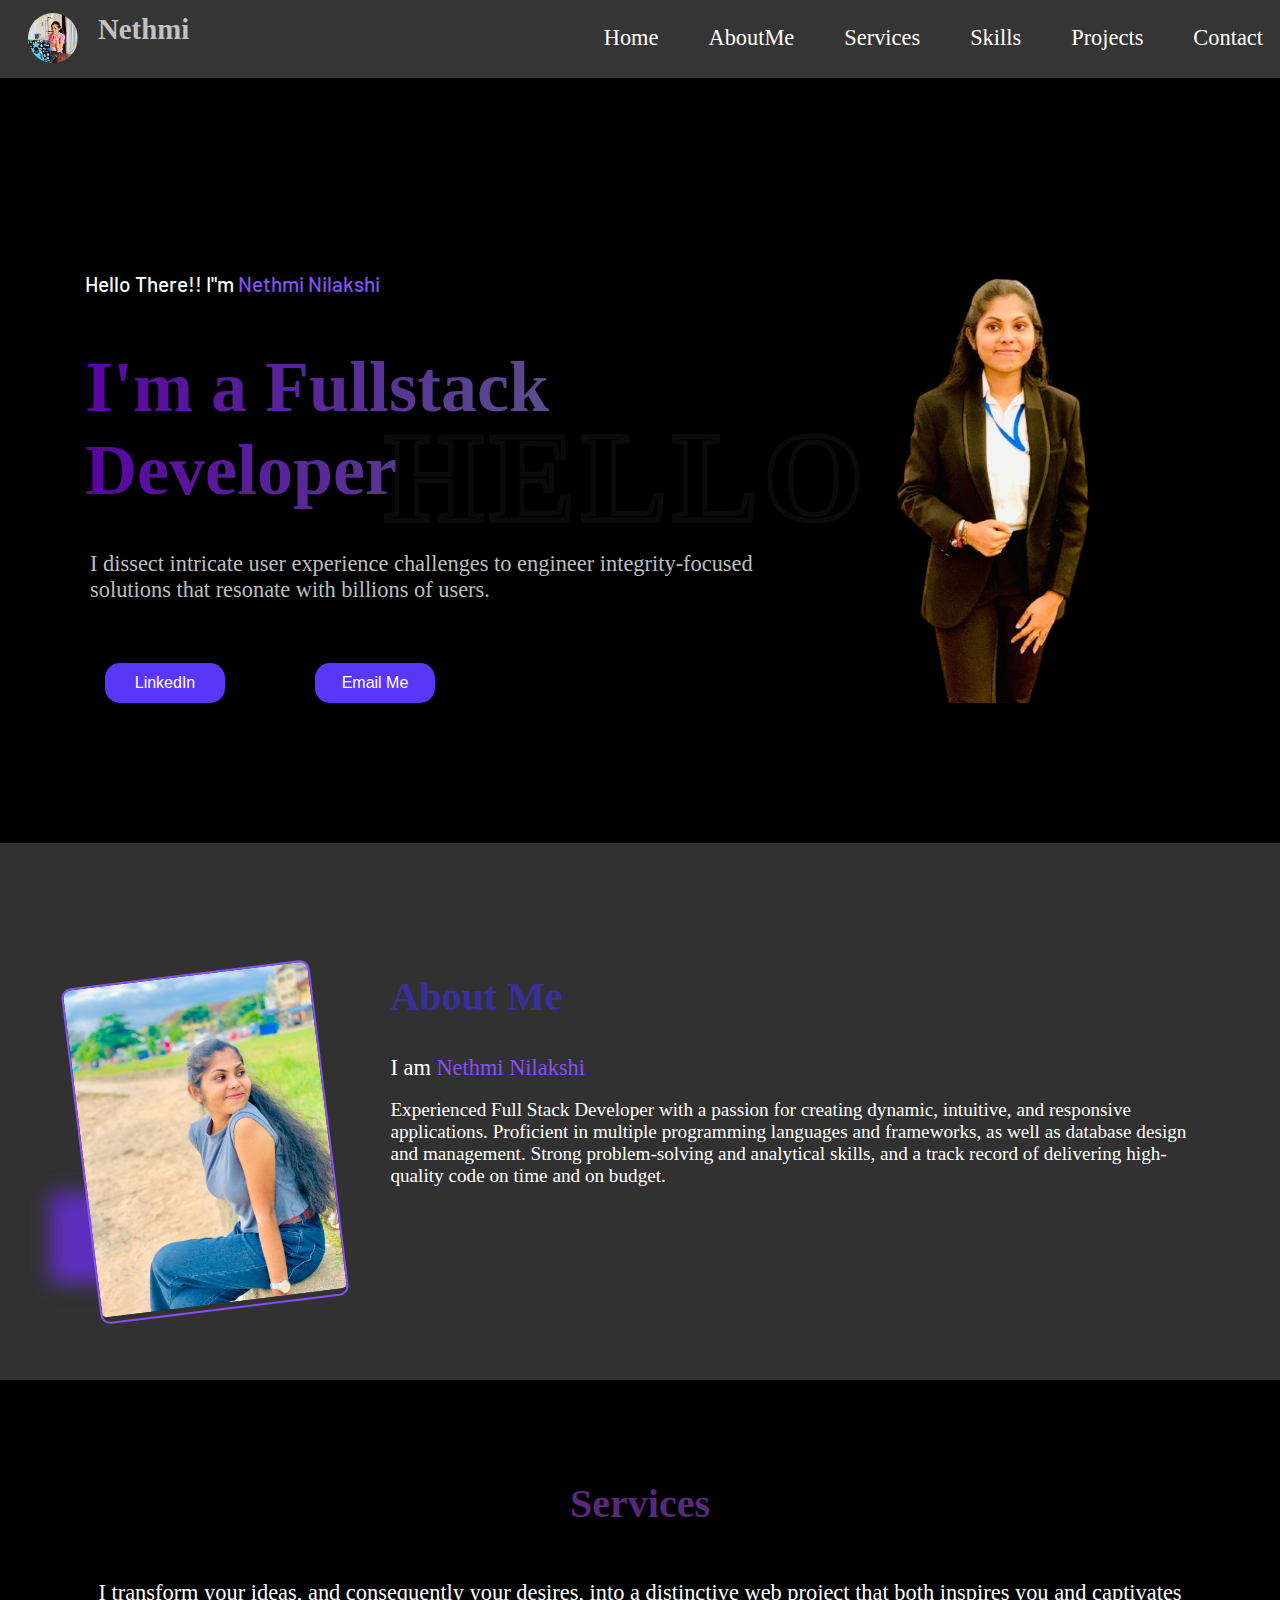
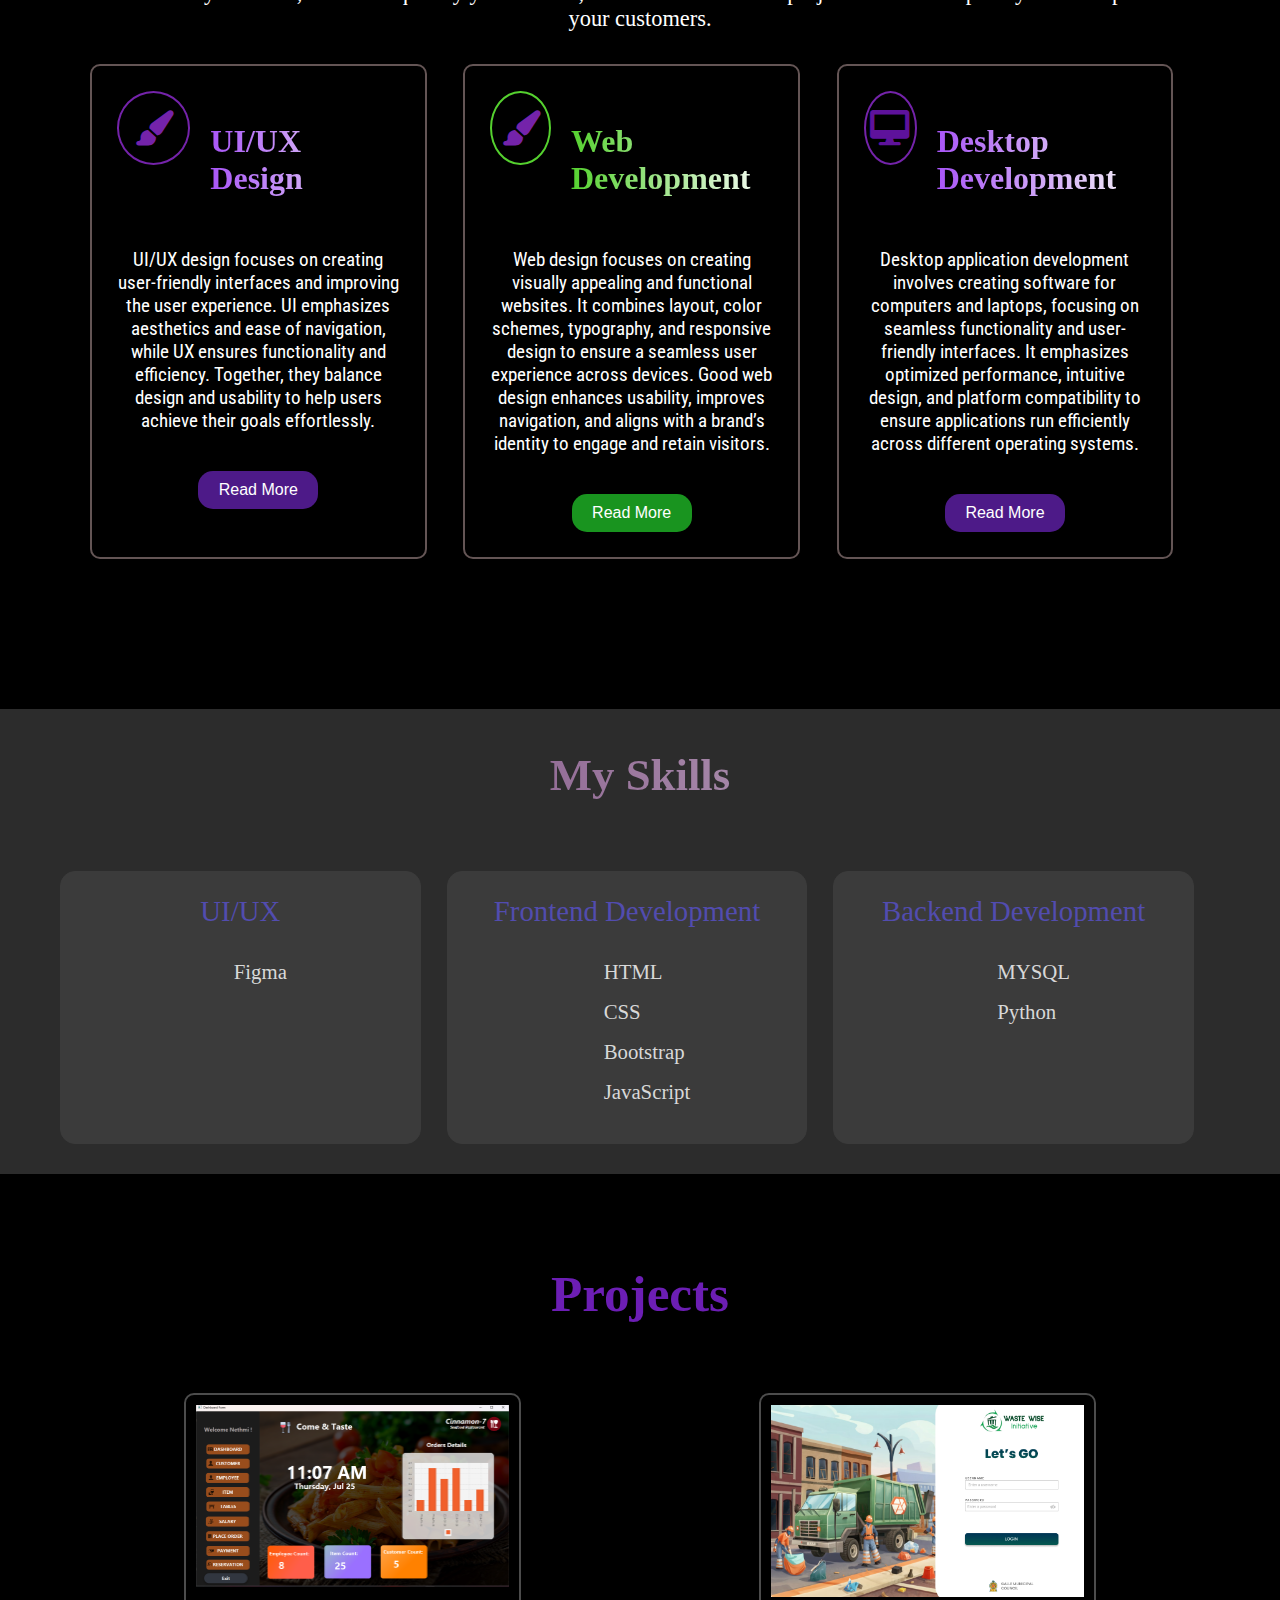
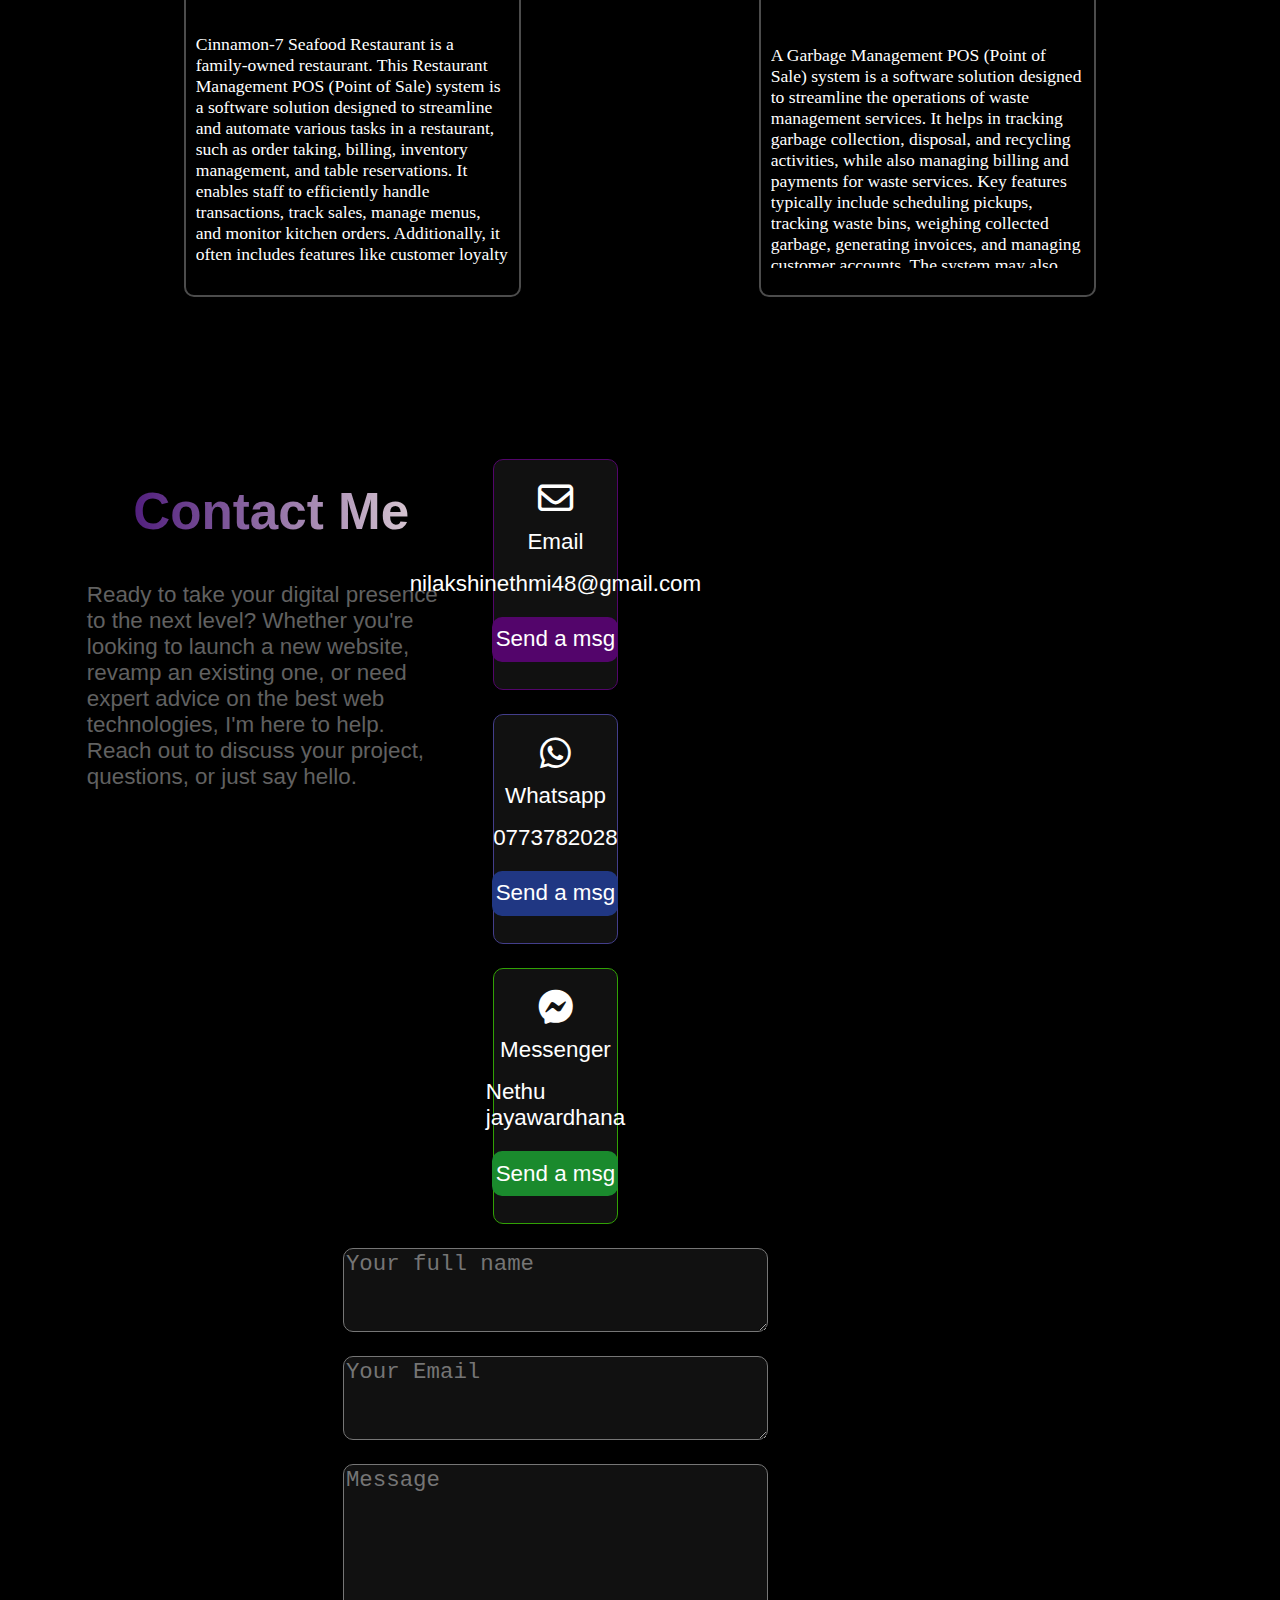
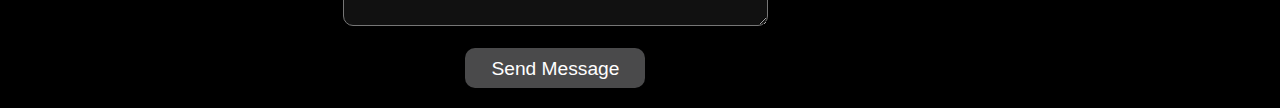
==== commit a332204b: "all changes are commited" ====
--- a/pages/index.html
+++ b/pages/index.html
@@ -67,23 +67,14 @@
           <p class="background-text">HELLO</p>
           <div class="menu-panel" id="menu-panel-id">
             <button class="close-btn" id="btn-close">&times;</button>
-            <img
-              class="logo"
-              src="/Assets/Images/my.jpg"
-              alt="Profile pic of Nethmi"
-            />
-            <p class="name">Nethmi Nilakshi</p>
-            <h3>Fullstack Developer</h3>
-            <nav class="side-navigation-bar">
-              <ul>
-                <li><a href="/pages/index.html">Home</a></li>
-                <li><a href="#aboutMe">AboutMe</a></li>
-                <li><a href="#resume">Resume</a></li>
-                <li><a href="#skills">Skills</a></li>
-                <li><a href="#projects">Projects</a></li>
-                <li><a href="#contact">Contact</a></li>
-              </ul>
-            </nav>
+            <ul>
+              <li><a href="/index.html">Home</a></li>
+              <li><a href="#aboutMe">About Us</a></li>
+              <li><a href="#services">Services</a></li>
+              <li><a href="#skills">Services</a></li>
+              <li><a href="#projects">Projects</a></li>
+              <li><a href="#contact">Contact Us</a></li>
+            </ul>
           </div>
 
           <div class="home-content">
@@ -103,13 +94,20 @@
                 </p>
               </div>
               <div class="contact-btn">
-                <button class="btn"><a href="#">LinkedIn</a></button>
-                <button class="btn"><a href="#">Email Me</a></button>
+                <button class="btn">
+                  <a
+                    href="https://www.linkedin.com/in/nethmi-nilakshi-8b9ba3290?utm_source=share&utm_campaign=share_via&utm_content=profile&utm_medium=ios_app "
+                    >LinkedIn</a
+                  >
+                </button>
+                <button class="btn">
+                  <a href="mailto: nilakshinethmi48@gmail.com">Email Me</a>
+                </button>
               </div>
             </div>
             <img
               class="profile-image"
-              src="/Assets/Images/photo_2024-07-25_09-34-14.jpg"
+              src="/Assets/Images/photo of nethmi.png"
               alt="photo of Nethmi"
             />
           </div>
--- a/css/index.css
+++ b/css/index.css
@@ -37,6 +37,7 @@
 .img-logo {
   width: 40px;
   height: 40px;
+
   object-fit: cover;
   border-radius: 50%;
 }
@@ -50,9 +51,66 @@
   width: 120px;
   height: 30px;
 }
-
-#burger {
-  display: none;
+.navbar {
+  position: relative;
+}
+
+.burger {
+  display: none !important;
+  font-size: 1.5rem;
+  cursor: pointer;
+  padding: 10px;
+  z-index: 100;
+  margin-left: 10px;
+}
+.menu-panel {
+  background-color: #111;
+  position: fixed;
+  top: 0;
+  right: -100%;
+  width: 250px;
+  height: 50vh;
+  padding: 50px 20px;
+  border-top-left-radius: 12px;
+  border-bottom-left-radius: 12px;
+  transition: right 0.5s ease-in-out;
+  z-index: 1000;
+}
+.menu-panel.active {
+  right: 0;
+}
+
+.close-btn {
+  position: absolute;
+  top: 20px;
+  right: 20px;
+  background: none;
+  border: none;
+  color: white;
+  font-size: 1.5rem;
+  cursor: pointer;
+}
+
+.menu-panel ul {
+  list-style: none;
+  padding: 0;
+  margin: 0;
+}
+
+.menu-panel ul li {
+  margin: 20px 0;
+}
+
+.menu-panel ul li a {
+  color: white;
+  text-decoration: none;
+  font-size: 1.1rem;
+  transition: color 0.3s ease;
+}
+
+.menu-panel ul li a:hover {
+  color: #666;
+  transform: scale(1.1);
 }
 .navigation-bar > ul {
   display: flex;
@@ -74,22 +132,12 @@
 }
 .logo-container {
   display: flex;
-  justify-content: space-between;
-  align-items: center;
   gap: 10px;
 }
 .menu-container {
   display: flex;
-}
-.menu-panel {
-  width: 25%;
-  height: 100%;
-  background-color: rgb(19, 18, 18);
-  padding: 30px 20px;
-  display: none;
-  flex-direction: column;
+  width: 100%;
   align-items: center;
-  overflow-y: scroll;
 }
 
 .name {
@@ -99,7 +147,7 @@
   margin: 10px 0px 10px 10px;
 }
 
-.side-navigation-bar {
+/* .side-navigation-bar {
   position: relative;
   display: flex;
   flex-direction: column;
@@ -121,14 +169,13 @@
 .side-navigation-bar > ul > li > a:hover {
   color: white;
   text-decoration: underline rgb(201, 201, 201);
-}
+} */
 
 .home-content {
   width: 100%;
   position: relative;
   top: 70px;
   display: flex;
-  /* align-items: center; */
   justify-content: space-between;
 }
 #home {
@@ -213,7 +260,6 @@
   width: 30%;
   height: 30%;
   object-fit: cover;
-  border: 1px solid rgba(59, 34, 34, 0.473);
 }
 
 /* @media screen and (min-width: 1440px) {
@@ -264,11 +310,6 @@
     height: 30%;
   }
 } */
-/* @media screen and (min-width: 1024px) and (max-width: 1440px) {
-  body {
-    overflow-x: hidden;
-  }
-} */
 
 @media screen and (max-width: 320px) {
   body {
@@ -282,53 +323,68 @@
   }
 
   header {
+    padding: 0;
     height: 40px;
+    display: flex;
+    align-items: center;
+    justify-content: center;
+  }
+  .logo-container {
+    display: flex;
+    align-items: center;
+    margin: 0 15px;
+    width: 100%;
+    height: 40px;
   }
 
   .calling-name {
-    margin-left: 10px;
-    font-size: 0.9rem;
+    display: none;
+  }
+  .menu-container {
+    display: flex;
+    align-items: center;
+    justify-content: flex-end;
+    margin-top: 10%;
   }
 
   .img-logo {
     width: 30px;
     height: 30px;
-  }
-
-  /* Show burger menu and hide navigation */
-  #burger {
-    display: block;
-    margin-right: 15px;
+    margin-bottom: 0;
+  }
+  .burger {
+    display: block !important;
+    font-size: 1.4rem;
   }
 
   .navigation-bar {
     display: none;
   }
 
-  /* Adjust menu panel for small screens */
   .menu-panel {
-    width: calc(100% - 40px);
-    padding: 20px 15px;
-  }
-
+    width: calc(100% - 100px);
+  }
+  .menu-panel ul li a:hover {
+    color: #666;
+    transform: scale(1.1);
+  }
   .name {
     font-size: 1rem;
     margin: 8px 0;
   }
 
-  .side-navigation-bar {
+  /* .side-navigation-bar {
     gap: 10px;
-  }
-
-  .side-navigation-bar > ul > li {
+  } */
+
+  /* .side-navigation-bar > ul > li {
     padding: 8px 0;
-  }
-
+  } */
+  /* 
   .side-navigation-bar > ul > li > a {
     font-size: 1rem;
-  }
-
-  /* Home section adjustments */
+  } */
+
   .home-content {
     flex-direction: column;
     align-items: center;
@@ -365,6 +421,7 @@
 
   .contact-btn {
     margin: 8px;
+    display: flex;
     flex-direction: column;
     gap: 10px;
     align-items: center;
@@ -373,6 +430,7 @@
   .btn {
     width: 130px;
     height: 40px;
+    padding: 8px 15px;
   }
 
   .btn > a {
@@ -385,399 +443,561 @@
     margin: 20px auto;
   }
 
-  /* Additional mobile optimizations */
-  .logo-container {
-    gap: 5px;
-  }
-
   #hire-meBtn {
     width: 90px;
+    font-size: 0.9rem;
+    display: block;
     height: 25px;
-    font-size: 0.9rem;
-  }
-
-  /* Improve touch targets */
+  }
+
   .side-navigation-bar > ul > li > a,
-  .btn,
-  #burger {
-    padding: 10px;
+  .btn {
+    padding: 0px 10px;
+    margin: 10px 0px;
     min-height: 44px;
     display: flex;
     align-items: center;
   }
 
-  /* Optimize spacing */
   * {
     margin-bottom: 0.8em;
   }
 
-  /* Ensure text remains readable */
+  .home-description,
+  .name {
+    line-height: 1.3em;
+  }
+}
+
+@media screen and (min-width: 321px) and (max-width: 375px) {
+  body {
+    width: calc(100% - 10px);
+  }
+
+  .site-container {
+    top: 60px;
+    width: calc(100% - 10px);
+  }
+
+  header {
+    width: calc(100% - 10px);
+    height: 45px;
+  }
+  .logo-container {
+    width: 100%;
+    display: flex;
+    justify-content: space-between;
+  }
+  .menu-container {
+    display: flex;
+    align-items: center;
+    justify-content: flex-end;
+    width: 100%;
+    gap: 10px;
+  }
+
+  .calling-name {
+    display: none;
+  }
+
+  .img-logo {
+    width: 35px;
+    height: 35px;
+  }
+
+  #hire-meBtn {
+    display: block;
+    width: 100px !important;
+    height: 28px;
+    font-size: 0.8rem;
+  }
+  .menu-panel > ul > li > a {
+    font-size: 1.2rem;
+  }
+  .menu-panel ul li a:hover {
+    color: #666;
+    transform: scale(1.1);
+  }
+  .navigation-bar {
+    display: none;
+  }
+
+  .burger {
+    display: block !important;
+    margin-right: 10px;
+  }
+
+  .home-content {
+    flex-direction: column;
+    align-items: center;
+    top: 40px;
+    width: calc(100% - 20px);
+  }
+
+  #home {
+    margin-left: 4%;
+    margin-right: 4%;
+  }
+
+  #home > .background-text {
+    font-size: 4rem;
+    -webkit-text-stroke: 12px;
+    top: 30px;
+    left: 10%;
+    letter-spacing: 3px;
+  }
+
+  .home-info {
+    width: calc(100% - 20px);
+    margin: 10px 5px;
+  }
+
+  .name {
+    font-size: 1.1rem;
+    margin: 3px 0px;
+  }
+
+  .primaty-title {
+    font-size: 2.5rem;
+    margin: 10px 0px;
+  }
+
+  .home-description {
+    font-size: 1.1rem;
+    padding: 10px 3px;
+  }
+
+  .contact-btn {
+    margin: 8px;
+    justify-content: center;
+    gap: 10px;
+  }
+
+  .btn {
+    padding: 8px 15px;
+    width: 100px;
+    height: 45px;
+  }
+
+  .btn > a {
+    font-size: 0.9rem;
+  }
+
+  .profile-image {
+    width: 80%;
+    height: auto;
+    margin-top: 20px;
+  }
+}
+
+@media screen and (min-width: 376px) and (max-width: 425px) {
+  body {
+    width: calc(100% - 10px);
+  }
+
+  .site-container {
+    top: 60px;
+  }
+
+  header {
+    width: calc(100% - 16px);
+    height: 30px;
+    padding: 14px;
+    display: flex;
+    justify-content: space-between;
+  }
+
+  .calling-name {
+    display: none;
+  }
+  #hire-meBtn {
+    display: block;
+  }
+
+  .img-logo {
+    width: 35px;
+    height: 35px;
+  }
+
+  .navigation-bar {
+    display: none;
+  }
+
+  .burger {
+    display: block !important;
+    margin-right: 15px;
+  }
+
+  .logo-container {
+    gap: 8px;
+    width: 100%;
+    display: flex;
+    justify-content: space-between;
+  }
+  .menu-container {
+    width: 50%;
+    gap: 10px;
+    display: flex;
+    justify-content: space-between;
+  }
+  .menu-panel > ul > li > a {
+    font-size: 1.4rem;
+  }
+  .menu-panel ul li a:hover {
+    color: #666;
+    transform: scale(1.1);
+  }
+  .home-content {
+    flex-direction: column;
+    align-items: center;
+    top: 40px;
+    width: calc(100% - 20px);
+  }
+  #home {
+    margin-left: 4%;
+    margin-right: 4%;
+  }
+
+  #home > .background-text {
+    font-size: 4rem;
+    -webkit-text-stroke: 2px hsla(0, 0%, 78%, 0.176);
+    top: 40px;
+    left: 10%;
+    letter-spacing: 3px;
+  }
+
+  .home-content {
+    flex-direction: column;
+    align-items: center;
+    top: 40px;
+  }
+
+  .home-info {
+    width: calc(100% - 20px);
+    margin: 10px 5px;
+  }
+
+  .name {
+    font-size: 1.1rem;
+    margin: 3px 0px;
+  }
+
+  .primaty-title {
+    font-size: 2.5rem;
+    margin: 10px 0px;
+  }
+
+  .home-description {
+    font-size: 1.1rem;
+    padding: 10px 3px;
+  }
+
+  .contact-btn {
+    margin: 8px;
+    justify-content: center;
+    gap: 15px;
+  }
+
+  .btn {
+    padding: 8px 15px;
+    width: 100px;
+    height: 45px;
+  }
+
+  .btn > a {
+    font-size: 0.9rem;
+  }
+
+  .profile-image {
+    width: 80%;
+    height: auto;
+    margin-top: 20px;
+  }
+
+  /* .side-navigation-bar > ul > li {
+    padding: 8px 0px;
+  }
+
+  .side-navigation-bar > ul > li > a {
+    font-size: 1.1rem;
+  } */
+}
+
+@media screen and (min-width: 426px) and (max-width: 768px) {
+  body {
+    overflow-x: hidden;
+  }
+
+  .site-container {
+    top: 66px;
+    height: calc(100% - 66px);
+  }
+
+  header {
+    height: 40px;
+    padding: 6px;
+  }
+
+  .calling-name {
+    display: none;
+  }
+
+  .img-logo {
+    width: 35px;
+    height: 35px;
+  }
+
+  #hire-meBtn {
+    display: block;
+  }
+
+  .burger {
+    display: block !important;
+    margin-right: 15px;
+  }
+
+  .navigation-bar {
+    display: none;
+  }
+
+  .logo-container {
+    width: 100%;
+    gap: 5px;
+  }
+
+  .menu-container {
+    width: 100%;
+    gap: 10px;
+    justify-content: flex-end;
+  }
+  .menu-panel > ul > li {
+    display: block !important;
+  }
+  .menu-panel > ul > li > a {
+    font-size: 1.5rem;
+  }
+  .menu-panel ul li a:hover {
+    color: #666;
+    transform: scale(1.1);
+  }
+
+  .name {
+    font-size: 1rem;
+    margin: 8px 0px 8px 8px;
+  }
+
+  .side-navigation-bar {
+    gap: 10px;
+    width: 100%;
+  }
+
+  .side-navigation-bar > ul > li {
+    padding: 8px 0px;
+  }
+
+  .side-navigation-bar > ul > li > a {
+    font-size: 1rem;
+  }
+
+  .home-content {
+    flex-direction: column-reverse;
+    align-items: center;
+    top: 40px;
+    padding: 0 15px;
+  }
+
+  #home {
+    margin-left: 4%;
+    margin-right: 4%;
+  }
+
+  #home > .background-text {
+    font-size: 4rem;
+    -webkit-text-stroke: 3px hsla(0, 0%, 78%, 0.176);
+    top: 30px;
+    left: 20%;
+    letter-spacing: 3px;
+  }
+
+  .home-info {
+    width: 90%;
+    text-align: center;
+    margin: 10px 0;
+  }
+
+  .primaty-title {
+    font-size: 2.5rem;
+    margin: 10px 0px;
+  }
+
+  .home-description {
+    font-size: 1rem;
+    padding: 10px 0;
+  }
+
+  .contact-btn {
+    justify-content: center;
+    gap: 20px;
+    margin: 15px 0;
+  }
+
+  .btn {
+    padding: 8px 15px;
+    width: 100px;
+    height: 45px;
+  }
+
+  .btn > a {
+    font-size: 0.9rem;
+  }
+
+  .profile-image {
+    width: 60%;
+    height: auto;
+    margin-bottom: 20px;
+  }
+}
+@media screen and (min-width: 769px) and (max-width: 1024px) {
+  body {
+    width: calc(100% - 20px);
+    overflow-x: hidden;
+  }
+
+  .site-container {
+    top: 70px;
+    height: calc(100% - 70px);
+    width: calc(100% - 20px);
+  }
+
+  header {
+    width: 100%;
+    height: 45px;
+  }
+  .navigation-bar > ul > li {
+    padding: 0 0 0 8px;
+  }
+
+  .logo-container {
+    gap: 8px;
+    width: 30%;
+  }
+
+  .calling-name {
+    margin-left: 15px;
+    font-size: 1.1rem;
+    padding: 5px 0px;
+  }
+
+  .img-logo {
+    width: 35px;
+    height: 35px;
+  }
+
+  .navigation-bar > ul {
+    gap: 15px;
+  }
+
+  .navigation-bar > ul > li {
+    padding: 0px 15px;
+  }
+
+  .navigation-bar > ul > li > a {
+    font-size: 1.1rem;
+  }
+
+  .home-content {
+    top: 60px;
+    width: calc(100% - 30px);
+    gap: 20px;
+  }
+
+  #home {
+    margin-left: 6%;
+    margin-right: 6%;
+  }
+
+  #home > .background-text {
+    font-size: 6rem;
+    -webkit-text-stroke: 4px;
+    top: 50px;
+    left: 25%;
+    letter-spacing: 5px;
+  }
+
+  .home-info {
+    width: 50%;
+    margin: 15px 5px;
+  }
+
+  .name {
+    font-size: 1.1rem;
+    margin: 4px 0px;
+  }
+
+  .primaty-title {
+    font-size: 3rem;
+    margin: 12px 0px;
+  }
+
+  .home-description {
+    font-size: 1.15rem;
+    padding: 15px 4px;
+  }
+
+  .contact-btn {
+    margin: 8px;
+    gap: 15px;
+  }
+
+  .btn {
+    width: 120px;
+    height: 45px;
+    padding: 8px 16px;
+  }
+
+  .btn > a {
+    font-size: 1rem;
+  }
+
+  .profile-image {
+    width: 40%;
+    height: auto;
+  }
+
+  .menu-panel {
+    width: 30%;
+    padding: 25px 15px;
+  }
+
+  .side-navigation-bar {
+    gap: 12px;
+  }
+
+  .side-navigation-bar > ul > li {
+    padding: 8px 0px;
+  }
+
+  .side-navigation-bar > ul > li > a {
+    font-size: 1.1rem;
+  }
+
+  #hire-meBtn {
+    width: 110px;
+    height: 28px;
+    font-size: 1rem;
+  }
+
+  * {
+    margin-bottom: calc(0.6em);
+  }
+
   .home-description,
   .name,
   .calling-name {
-    line-height: 1.3em;
-  }
-}
-
-@media screen and (min-width: 320px) and (max-width: 375px) {
-  body {
-    margin: 0;
-    overflow-x: hidden !important;
-  }
-
-  .site-container {
-    overflow-x: hidden;
-    position: relative;
-    top: 0px;
-    left: 0px;
-    width: 100%;
-    height: 100vh;
-    margin: 0;
-  }
-
-  .background-text {
-    display: none;
-  }
-
-  .menu-container {
-    display: flex;
-    margin-left: 110px;
-  }
-  .img-logo {
-    display: block;
-
-    width: 50px;
-    height: 50px;
-  }
-
-  header {
-    width: 100%;
-  }
-  .calling-name {
-    display: none;
-  }
-  #hire-meBtn {
-    display: block;
-  }
-  #home {
-    position: relative;
-    top: 0px;
-    left: 0px;
-    margin-left: 4%;
-    margin-right: 4%;
-  }
-
-  .home-info {
-    margin: 0px 5px;
-  }
-
-  #burger {
-    display: block;
-    font-size: 1.4rem;
-    margin-left: 20px;
-  }
-  .navigation-bar {
-    display: none;
-  }
-
-  .name {
-    font-size: 1.3rem;
-    margin: 0px;
-    width: 100%;
-    margin: 5px;
-  }
-
-  .primaty-title {
-    font-size: 2rem;
-    margin: 5px;
-    margin: 0px;
-  }
-  .home-description {
-    font-size: 1.2rem;
-    padding: 0px;
-
-    margin: 10px 0px;
-  }
-  .contact-btn {
-    width: 100px;
-    display: flex;
-    justify-content: space-between;
-  }
-  .btn {
-    width: 40px;
-    height: 10px;
-    font-size: 0.2rem;
-  }
-  .btn > a {
-    font-size: 0.4rem;
-    text-align: center;
-  }
-
-  .home-content {
-    width: 100%;
-    position: relative;
-    top: 70px;
-    display: flex;
-    flex-direction: column-reverse;
-  }
-
-  .profile-image {
-    margin: 20px 0px;
-    margin-left: 80px;
-    width: 50%;
-    height: auto;
-    object-fit: cover;
-    border: 1px solid rgba(59, 34, 34, 0.473);
-  }
-}
-
-@media screen and (min-width: 376px) and (max-width: 425px) {
-  body {
-    overflow-x: hidden !important;
-    width: 100%;
-    height: 100vh;
-  }
-
-  header {
-    padding: 8px 4px;
-  }
-  main {
-    width: 100%;
-  }
-  #home {
-    width: 100%;
-    margin-left: 6%;
-    margin-right: 6%;
-    margin-top: 0;
-  }
-
-  .home-content {
-    width: 100%;
-    position: relative;
-    top: 70px;
-  }
-
-  .home-info {
-    width: 90%;
-  }
-  .navigation-bar {
-    display: none;
-  }
-  .home-info {
-    width: calc(100% - 80px) !important;
-  }
-  .name {
-    font-size: 1.8rem;
-  }
-  .profile-image {
-    width: 60%;
-    height: fit-content;
-    object-fit: cover;
-    margin-top: 80px;
-    border: 1px solid rgba(59, 34, 34, 0.473);
-  }
-
-  .primaty-title {
-    font-size: 3.8rem;
-  }
-
-  .home-description {
-    font-size: 2.3rem;
-    width: 450px;
-    margin-top: 40px;
-  }
-
-  .contact-btn {
-    display: flex;
-    justify-content: space-between;
-    gap: 70px;
-  }
-  .btn {
-    width: 150px;
-  }
-}
-@media screen and (min-width: 426px) and (max-width: 768px) {
-  body {
-    overflow-x: hidden !important;
-    width: 100%;
-    height: 100vh;
-    padding: 0;
-  }
-  .site-container {
-    padding-top: 10px;
-  }
-  header {
-    height: 50px;
-    padding: 0;
-    display: flex;
-    justify-content: space-between;
-  }
-  #burger {
-    display: block;
-    margin-right: 15px;
-  }
-  .navigation-bar {
-    display: none;
-  }
-  .logo-container {
-    width: 100%;
-  }
-  .img-logo {
-    height: 45px;
-    width: 45px;
-  }
-  .calling-name {
-    display: none;
-  }
-  #hire-meBtn {
-    display: block;
-    font-size: 1.1rem;
-    width: 110px;
-    height: 32px;
-  }
-  .home-content {
-    flex-direction: column;
-    align-items: center;
-    justify-content: center;
-    /* padding: 20px; */
-    margin: 0;
-  }
-  #home {
-    width: 90%;
-    margin: 0 auto;
-  }
-  #home > .background-text {
-    font-size: 5rem;
-    -webkit-text-stroke: 4px hsla(0, 0%, 78%, 0.176);
-    top: 40px;
-    left: 25%;
-  }
-  #home > .background-text {
-    font-size: 5rem;
-    -webkit-text-stroke: 4px hsla(0, 0%, 78%, 0.176);
-    top: 40px;
-    left: 25%;
-  }
-  .primaty-title {
-    font-size: 3rem;
-    margin: 15px 0;
-  }
-  .home-info {
-    width: 100%;
-  }
-  .home-description {
-    font-size: 1.2rem;
-    padding: 15px 0;
-    line-height: 1.6;
-  }
-  .contact-btn {
-    justify-content: center;
-    gap: 50px;
-    margin: 20px 0;
-  }
-
-  .btn {
-    width: 110px;
-    height: 40px;
-    padding: 10px 20px;
-  }
-
-  .btn > a {
-    font-size: 1rem;
-  }
-  .menu-panel {
-    width: 50%;
-    padding: 25px 15px;
-  }
-
-  .side-navigation-bar > ul {
-    padding-left: 0;
-  }
-
-  .side-navigation-bar > ul > li {
-    padding: 12px 0;
-  }
-
-  .side-navigation-bar > ul > li > a {
-    font-size: 1.1rem;
-  }
-
-  .name {
-    font-size: 1.3rem;
-    margin: 10px 0;
-  }
-
-  .logo-container {
-    gap: 15px;
-  }
-
-  .menu-container {
-    gap: 20px;
-  }
-}
-@media screen and (min-width: 769px) and (max-width: 1024px) {
-  body {
-    overflow-x: hidden !important;
-  }
-  header {
-    width: 100%;
-    height: 80px;
-  }
-  .img-logo {
-    height: 70px;
-    width: 70px;
-  }
-  .calling-name {
-    margin: 0;
-    font-size: 2.5rem;
-  }
-  .navigation-bar > ul > li {
-    padding: 0px 15px;
-  }
-
-  .navigation-bar > ul > li > a {
-    font-size: 1.8rem;
-  }
-  .home-content {
-    width: 100%;
-    margin: 0;
-    padding: 80px 20px;
-    display: flex;
-    flex-direction: column;
-    align-items: center;
-    justify-content: center;
-  }
-  .home-info {
-    width: 100%;
-  }
-  .name {
-    padding: 20px 0px;
-    font-size: 2.1rem;
-    width: 100%;
-  }
-  .primaty-title {
-    margin: 0;
-    padding: 0;
-    font-size: 3.8rem;
-  }
-  .home-description {
-    font-size: 1.8rem;
-  }
-  #home > .background-text {
-    position: absolute;
-    top: 170px;
-  }
-  .contact-btn {
-    width: 400px;
-    display: flex;
-    justify-content: space-around;
-    gap: 70px;
-  }
-  .profile-image {
-    padding: 25px 15px;
-    border: none;
-  }
-}
+    line-height: calc(1.4em);
+  }
+}
+
 @media screen and (min-width: 1025px) and (max-width: 1440px) {
   body {
     overflow-x: hidden !important;
--- a/css/about-me.css
+++ b/css/about-me.css
@@ -181,68 +181,6 @@
     padding-bottom: 1.5rem;
   }
 }
-
-@media screen and (min-width: 768px) and (max-width: 1024px) {
-}
-
-@media screen and (min-width: 425px) and (max-width: 768px) {
-  #aboutMe {
-    width: 100%;
-    height: fit-content;
-    position: relative;
-    top: 60px;
-  }
-
-  .about-content {
-    margin-left: 4%;
-    margin-right: 4%;
-    position: relative;
-    display: flex;
-    flex-direction: column;
-    align-items: center;
-    padding: 15px;
-  }
-
-  .profile-pic {
-    display: none;
-  }
-
-  .shadow-box {
-    display: none;
-  }
-
-  .profile-pic:hover {
-    transform: rotate(0deg);
-  }
-
-  .about-info {
-    display: flex;
-    flex-direction: column;
-    padding: 0px 20px;
-    margin-left: 0;
-    margin-top: 30px;
-    text-align: center;
-  }
-
-  .text-about {
-    color: rgba(61, 47, 190, 0.774);
-    font-size: 2.2rem;
-    font-weight: 700;
-  }
-
-  h3 {
-    font-size: 1.6rem;
-    font-weight: 300;
-    margin: 0;
-  }
-
-  .description {
-    color: rgb(151, 151, 151);
-    font-size: 1.2rem;
-    margin: 20px 0;
-  }
-}
-
 /* @media screen and (min-width: 375px) and (max-width: 425px) {
   body {
     overflow-x: hidden !important;
@@ -302,66 +240,175 @@
   }
 }
 @media screen and (min-width: 376px) and (max-width: 425px) {
-  .profile-pic {
-    width: 350px;
-    height: 100%;
+  #aboutMe {
+    width: calc(100% - 20px);
+    top: 50px;
+    margin: 0 auto;
+  }
+
+  .about-content {
+    display: flex;
+
+    flex-direction: column-reverse;
+    margin-left: 4%;
+    margin-right: 4%;
+    padding: 15px;
+    align-items: center;
+  }
+
+  .profile-pic {
+    width: calc(90% - 20px);
+    height: auto;
+    margin-top: 40px;
+    border-width: 1.5px;
+    padding: 0;
     cursor: pointer;
-    margin-top: 100px;
-    margin-left: 40px;
-  }
-  .about-content {
+    transform: rotate(0deg);
+  }
+
+  .shadow-box {
+    display: none;
+  }
+
+  .about-info {
     display: flex;
-    flex-direction: column-reverse;
-  }
-  .about-info {
-    display: grid;
-    grid-template-columns: repeat(1, 1fr);
-    padding: 0;
-  }
-  .text-about {
-    grid-column: 1/2;
-    grid-row: 1/2;
-    font-size: 3.3rem;
-    width: 300px;
-  }
-  h3 {
-    font-size: 2rem;
-    margin: 10px;
-  }
-  .description {
+    flex-direction: column;
+    padding: 10px;
+    margin: 0;
+    width: calc(100% - 20px);
+    align-items: center;
+  }
+
+  .text-about {
+    font-size: 2.5rem;
+    width: calc(100% - 20px);
+    text-align: center;
+    margin-bottom: 10px;
+  }
+
+  h3 {
     font-size: 1.8rem;
-    width: calc(100% - 8%);
-  }
+    margin: 8px;
+    text-align: center;
+    width: calc(100% - 16px);
+  }
+
+  .description {
+    font-size: 1.4rem;
+    width: calc(100% - 16px);
+    text-align: center;
+    margin: 10px 0;
+    line-height: 1.5;
+    padding: 5px;
+  }
+
+  /* Optimize spacing and layout */
+  .about-content > * {
+    margin-bottom: 20px;
+  }
+
+  /* Improve text readability */
+  .description {
+    letter-spacing: 0.5px;
+    color: rgb(151, 151, 151);
+  }
+
+  /* Remove hover effects for better mobile experience */
+  .profile-pic:hover {
+    transform: none;
+  }
+}
+@media screen and (min-width: 425px) and (max-width: 768px) {
+  #aboutMe {
+    top: 60px;
+    height: auto;
+  }
+
+  .about-content {
+    margin-left: 4%;
+    margin-right: 4%;
+    flex-direction: column;
+    align-items: center;
+    padding: 15px;
+    gap: 30px;
+  }
+
+  .profile-pic {
+    width: 50%;
+    margin-top: 30px;
+    transform: rotate(0deg);
+  }
+
+  .profile-pic:hover {
+    transform: rotate(-3deg);
+  }
+
   .shadow-box {
     display: none;
   }
-}
-@media screen and (min-width: 768px) and (max-width: 1024px) {
-  .about-content {
-    display: flex;
-    justify-content: space-between;
-  }
-  .profile-pic {
-    width: 330px;
-    height: 100%;
-    margin-top: 100px;
-  }
-  .about-info {
-    width: calc(100% - 330px);
-    margin: 0;
-    padding: 0px 40px 0px 60px;
-  }
-  .text-about {
-    font-size: 3.8rem;
-    margin: 0;
-    padding: 20px 0px;
-  }
-  h3 {
-    font-size: 2rem;
-    padding: 30px 0px;
-  }
-  .description {
+
+  .about-info {
+    padding: 0 25px;
+    margin-left: 0;
+    text-align: center;
+    width: 100%;
+  }
+
+  .text-about {
+    font-size: 2.25rem;
+    margin-bottom: 15px;
+  }
+
+  h3 {
     font-size: 1.5rem;
+    margin-bottom: 12px;
+  }
+
+  .description {
+    font-size: 1.125rem;
+    line-height: 1.6;
+    padding: 0 8px;
+  }
+}
+
+@media screen and (min-width: 769px) and (max-width: 1024px) {
+  #aboutMe {
+    top: 70px;
+  }
+
+  .about-content {
+    margin-left: 5%;
+    margin-right: 5%;
+    padding: 15px;
+  }
+
+  .profile-pic {
+    width: 30%;
+    margin-top: 20px;
+  }
+
+  .shadow-box {
+    top: 350px;
+    left: 70px;
+    width: 70px;
+    height: 70px;
+  }
+
+  .about-info {
+    padding: 0px 40px;
+    margin-left: 30px;
+  }
+
+  .text-about {
+    font-size: 2.5rem;
+  }
+
+  h3 {
+    font-size: 1.6rem;
+  }
+
+  .description {
+    font-size: 1.2rem;
   }
 }
 @media screen and (min-width: 1025px) and (max-width: 1440px) {
--- a/css/Services.css
+++ b/css/Services.css
@@ -271,76 +271,77 @@
 }
 
 @media screen and (min-width: 376px) and (max-width: 425px) {
-  body {
-    overflow-x: hidden !important;
-  }
   #services {
-    margin-left: 6%;
-    margin-right: 6%;
-  }
-  .text-services {
-    margin-top: 80px;
-    font-size: 3.3rem;
+    width: calc(100% - 20px);
+    top: 60px;
   }
 
   .Services-content {
-    width: 100%;
-    display: flex;
-    flex-direction: column;
+    margin-left: 4%;
+    margin-right: 4%;
+    padding: 15px;
+  }
+
+  .text-services {
+    font-size: 2rem;
+    margin: 20px 5px 5px;
+    padding: 15px;
+  }
+
+  .service-description {
+    font-size: 1.2rem;
+  }
+
+  .service-card-container {
+    grid-template-columns: 1fr;
+    gap: 15px;
+    padding: 8px;
+    width: calc(100% - 16px);
+  }
+
+  .card {
+    width: calc(90% - 30px);
+    padding: 20px;
+    margin: 0 auto;
+  }
+
+  .icon-container {
+    height: 50px;
+    width: 50px;
+    margin-right: 15px;
+  }
+
+  i {
+    font-size: 1.8rem;
+  }
+
+  .card1-title,
+  .card2-title,
+  .card3-title {
+    font-size: 1.3rem;
+  }
+
+  .card-description {
+    font-size: 1.1rem;
+  }
+
+  .Read-more-btn {
+    padding: 8px 15px;
+    width: 100px;
+    height: 35px;
+    margin-top: 15px;
+    font-size: 0.85rem;
+  }
+
+  .content-container {
+    width: calc(100% - 20px);
+    padding: 10px;
+  }
+
+  .card-header {
+    width: calc(100% - 20px);
+    justify-content: flex-start;
     align-items: center;
-    justify-content: center;
-  }
-  .service-description {
-    font-size: 2rem;
-    width: auto;
-  }
-  .service-card-container {
-    display: flex;
-    flex-direction: column;
-    align-items: center;
-    justify-content: center;
-    gap: 30px;
-  }
-  .card {
-    height: auto;
-    width: calc(100% - 8%);
-  }
-
-  .icon-container {
-    height: 60px;
-    width: 60px;
-  }
-
-  i {
-    font-size: 2.5rem;
-  }
-  .card1-title,
-  .card2-title,
-  .card3-title {
-    font-size: 2.3rem;
-  }
-  .card-description {
-    font-size: 1.7rem;
-  }
-
-  .Read-more-btn {
-    width: 70%;
-    height: auto;
-    font-size: 1.1rem;
-    margin: 0;
-  }
-
-  .btn1:hover {
-    background: linear-gradient(90deg, #360266, #8cc2da);
-    -webkit-background-clip: text;
-    -webkit-text-fill-color: transparent;
-    background-clip: text;
-  }
-  .btn2:hover {
-    background: linear-gradient(90deg, #065016, #8cc2da);
-    -webkit-background-clip: text;
-    -webkit-text-fill-color: transparent;
-    background-clip: text;
   }
 }
 
@@ -356,67 +357,131 @@
   }
 
   .text-services {
-    font-size: 2.2rem;
+    font-size: 2rem;
     margin: 20px 5px 5px;
     padding: 15px;
   }
 
   .service-description {
-    font-size: 1.2rem;
+    font-size: 1.125rem;
     padding: 0 10px;
   }
 
   .service-card-container {
-    grid-template-columns: repeat(1, 1fr);
-    gap: 15px;
-    padding: 5px;
+    grid-template-columns: 1fr;
+    gap: 30px;
+    padding: 15px;
+    justify-items: center;
   }
 
   .card {
     width: 85%;
     padding: 20px 25px;
-    margin: 0 auto;
+  }
+
+  .card:hover {
+    transform: translateY(-10px);
   }
 
   .card-header {
     justify-content: center;
+    gap: 15px;
   }
 
   .icon-container {
     height: 50px;
     width: 50px;
+    margin-right: 15px;
   }
 
   i {
-    font-size: 1.8rem;
-  }
-
-  .card1-title,
-  .card2-title,
-  .card3-title {
-    font-size: 1.3rem;
-  }
-
-  .card-description {
-    font-size: 1.1rem;
+    font-size: 1.75rem;
+  }
+
+  .card1-title,
+  .card2-title,
+  .card3-title {
+    font-size: 1.25rem;
+  }
+
+  .content-container {
+    padding: 10px 0;
+  }
+
+  .card-description {
+    font-size: 1rem;
     line-height: 1.4;
   }
 
   .Read-more-btn {
     padding: 8px 16px;
     width: 110px;
-    height: 36px;
+    height: 35px;
+    border-radius: 12px;
+    margin-top: 15px;
+    font-size: 0.875rem;
+  }
+}
+@media screen and (min-width: 769px) and (max-width: 1024px) {
+  #services {
+    top: 70px;
+  }
+
+  .Services-content {
+    margin-left: 5%;
+    margin-right: 5%;
+    padding: 15px;
+  }
+
+  .text-services {
+    font-size: 2.3rem;
+    margin: 20px 8px 8px;
+    padding: 15px;
+  }
+
+  .service-description {
+    font-size: 1.3rem;
+  }
+
+  .service-card-container {
+    grid-template-columns: 1fr 1fr;
+    gap: 25px;
+    padding: 8px;
+  }
+
+  .card {
+    width: 85%;
+    padding: 25px 30px;
+    margin: 0 auto;
+  }
+
+  .icon-container {
+    height: 50px;
+    width: 50px;
+    margin-right: 15px;
+  }
+
+  i {
+    font-size: 1.8rem;
+  }
+
+  .card1-title,
+  .card2-title,
+  .card3-title {
+    font-size: 1.3rem;
+  }
+
+  .card-description {
+    font-size: 1.1rem;
+  }
+
+  .Read-more-btn {
+    padding: 8px 16px;
+    width: 110px;
+    height: 35px;
+    margin-top: 15px;
     font-size: 0.85rem;
-    margin-top: 15px;
-  }
-
-  /* Adjust hover effects for touch devices */
-  .card:hover {
-    transform: translateY(-10px);
-  }
-
-  .icon-container:hover {
-    transform: scale(1.1);
+    border-radius: 12px;
   }
 }
 @media screen and (min-width: 769px) and (max-width: 1024px) {
@@ -443,7 +508,7 @@
     font-size: 2.2rem;
   }
   .card-description {
-    font-size: 1.8rem;
+    font-size: 1.5rem;
     font-weight: 200px;
   }
   .Read-more-btn {
--- a/css/skills.css
+++ b/css/skills.css
@@ -183,15 +183,14 @@
 }
 @media screen and (min-width: 426px) and (max-width: 768px) {
   #skills {
-    width: 100%;
     top: 60px;
   }
 
   .skills-content {
     margin-left: 4%;
     margin-right: 4%;
-    padding: 5px;
-    margin-top: 10px;
+    margin-top: 15px;
+    padding: 8px;
   }
 
   .text-skills {
@@ -201,21 +200,62 @@
   }
 
   .skills-container {
-    grid-template-columns: 1fr 1fr;
-    gap: 15px;
+    grid-template-columns: 1fr;
     margin: 20px 0px;
-  }
-
-  .skills-container > *:last-child {
-    grid-column: 1 / -1;
-    width: 80%;
-    margin: 0 auto;
+    gap: 25px;
+    justify-items: center;
   }
 
   .skills-box {
     width: 90%;
-    margin: 0 auto;
     padding: 12px;
+  }
+
+  .box-header {
+    font-size: 1.25rem;
+  }
+
+  .box-title {
+    padding: 6px;
+  }
+
+  .skills-list > ul {
+    padding-left: 15px;
+  }
+
+  .skills-list > ul > li {
+    font-size: 1.125rem;
+    padding: 6px;
+  }
+}
+
+@media screen and (min-width: 769px) and (max-width: 1024px) {
+  #skills {
+    top: 70px; /* Reduced top spacing */
+  }
+
+  .skills-content {
+    margin-left: 5%;
+    margin-right: 5%;
+    padding: 8px;
+  }
+
+  .text-skills {
+    font-size: 2.2rem;
+    margin: 20px 8px;
+    padding: 8px;
+  }
+
+  .skills-container {
+    grid-template-columns: 1fr 1fr; /* Change to 2 columns */
+    gap: 20px;
+    margin: 20px 0px;
+  }
+
+  .skills-box {
+    width: 90%;
+    padding: 12px;
+    margin: 0 auto; /* Center the boxes */
   }
 
   .box-header {
@@ -226,50 +266,9 @@
     padding: 6px;
   }
 
-  .skills-list > ul {
-    padding-left: 15px;
-  }
-
   .skills-list > ul > li {
     font-size: 1.1rem;
     padding: 6px;
-  }
-
-  /* Enhance touch interaction */
-  .skills-box:hover {
-    transition: all 0.3s ease-in-out;
-    background-color: rgb(35, 35, 35);
-    border: 2px solid rgb(119, 47, 153);
-    transform: translateY(-5px);
-  }
-
-  /* Add some spacing between boxes for better visual separation */
-  .skills-box:not(:last-child) {
-    margin-bottom: 10px;
-  }
-
-  .skills-list > ul > li {
-    color: rgb(190, 190, 190);
-  }
-}
-
-@media screen and (min-width: 769px) and (max-width: 1024px) {
-  .text-skills {
-    font-size: 3.8rem;
-  }
-  .skills-container {
-    display: grid;
-    grid-template-columns: repeat(2, 1fr);
-    gap: 30px;
-  }
-  .box-title {
-    font-size: 2.6rem;
-    font-weight: 700;
-  }
-  .skills-list > ul > li {
-    font-size: 2.2rem;
-    font-weight: 500;
-    color: rgb(216, 216, 216);
   }
 }
 
--- a/css/projects.css
+++ b/css/projects.css
@@ -142,51 +142,43 @@
   }
 }
 @media screen and (min-width: 376px) and (max-width: 425px) {
-  .text-projects {
-    font-size: 3.3rem;
-  }
-  .projects-container {
-    display: flex;
-    flex-direction: column;
-  }
-  .projects-container {
-    grid-template-columns: repeat(1, 1fr);
-    grid-gap: 30px;
-    padding: 50px;
+  #projects {
+    width: calc(100% - 20px);
+  }
+
+  .projects-content {
+    margin-left: 4%;
+    margin-right: 4%;
+    padding: 8px;
+    top: 60px;
+  }
+
+  .text-projects {
+    font-size: 2rem;
+    margin: 20px 5px 5px;
+    padding: 8px;
+    width: calc(100% - 10px);
+  }
+
+  .projects-container {
+    grid-template-columns: 1fr;
+    grid-gap: 20px;
+    padding: 10px;
     margin-top: 20px;
-  }
-
-  .project-box {
-    width: 300px;
-    height: 450px;
-    padding: 6px;
-    gap: 20px;
-    margin: 0 auto;
-    font-size: 1rem;
-  }
-
-  .project-box:hover {
-    transform: scale(1.01);
-    border: 2px solid #cfcfcf;
-    transition: all 0.3s ease-in-out;
-  }
+    width: calc(100% - 20px);
+  }
+
+  .project-box {
+    /* width: calc(100% - 20px) !important;
+    height: 500px;
+    padding: 8px;
+    gap: 20px; */
+    display: none;
+  }
+  /* hadanna */
   .card-content {
-    overflow-y: auto;
-    padding-right: 5px;
-  }
-
-  .card-content::-webkit-scrollbar {
-    width: 8px;
-  }
-
-  .card-content::-webkit-scrollbar-track {
-    background: rgba(255, 255, 255, 0.1);
-    border-radius: 4px;
-  }
-
-  .card-content::-webkit-scrollbar-thumb {
-    background: rgba(108, 30, 180, 0.5);
-    border-radius: 4px;
+    width: calc(100% - 16px) !important;
+    padding: 8px;
   }
 }
 @media screen and (min-width: 426px) and (max-width: 768px) {
@@ -267,20 +259,54 @@
   }
 }
 @media screen and (min-width: 769px) and (max-width: 1024px) {
-  .text-projects {
-    font-size: 3.8rem;
-  }
-  .projects-container {
-    display: flex;
-    justify-content: space-between;
-    border: none;
-  }
-  .project-box {
-    width: 45%;
-    height: 650px;
-    font-size: 2rem;
-    font-weight: 200;
-    border: 2px solid rgba(161, 160, 160, 0.473);
+  #projects {
+    width: calc(100% - 20px);
+  }
+
+  .projects-content {
+    margin-left: 5%;
+    margin-right: 5%;
+    padding: 8px;
+    top: 80px;
+  }
+
+  .text-projects {
+    font-size: 2.2rem;
+    margin: 20px 8px 8px;
+    padding: 8px;
+    width: calc(100% - 16px);
+  }
+
+  .projects-container {
+    display: flex;
+    padding: 15px;
+    margin-top: 20px;
+    width: calc(100% - 30px);
+  }
+
+  .project-box {
+    width: 100%;
+    height: auto; /* Changed from fixed 500px to auto */
+    min-height: 400px; /* Added minimum height */
+    padding: 8px;
+    gap: 20px;
+  }
+
+  .project-box > img {
+    width: 100%;
+
+    object-fit: cover;
+  }
+
+  .card-content {
+    width: calc(100% - 16px);
+    max-height: 350px;
+    padding: 10px;
+  }
+  .project-box:hover {
+    transform: scale(1.03);
+    width: calc(100% - 16px);
+    transition: transform 0.3s ease;
   }
 }
 @media screen and (min-width: 1025px) and (max-width: 1440px) {
--- a/css/contact.css
+++ b/css/contact.css
@@ -1,7 +1,6 @@
 #contact {
   position: relative;
   top: 100px;
-  /* height: auto; */
   width: 100%;
   background-color: black;
 }
@@ -289,6 +288,12 @@
     font-size: 1rem;
     font-weight: 200;
   }
+  .contact-group {
+    display: flex;
+    flex-direction: column;
+    align-items: center;
+    justify-content: center;
+  }
 
   .contact-description {
     font-size: 1rem;
@@ -297,22 +302,6 @@
     text-align: center;
   }
 
-  /* .send-btn1 :active {
-    width: 120px;
-    color: white;
-    background: linear-gradient(90deg, #7f2396, #a08ca0);
-  }
-  .send-btn2 :active {
-    width: 120px;
-    color: white;
-    background: linear-gradient(90deg, #0c0c69, #6872a0);
-  }
-  .send-btn3 :active {
-    width: 120px;
-    color: white;
-    background: linear-gradient(90deg, #078017, #8dce96);
-  } */
-
   .contact-form > #name,
   #email,
   #message {
@@ -325,38 +314,10 @@
   }
 }
 @media screen and (min-width: 376px) and (max-width: 425px) {
-  .contact-content {
-    display: grid;
-    grid-template-columns: repeat(1, 1fr);
-  }
-  .text-contact {
-    font-size: 3.3rem;
-    margin: 10px;
-    padding: 10px 0px 0px;
-  }
-  .contact-box {
-    width: 80%;
-    height: auto;
-    font-size: 1.6rem;
-    font-weight: 200;
-  }
-  .contact-info-box {
-    width: 100%;
-    font-weight: 200;
-  }
-  .contact-description {
-    font-size: 1.8rem;
-    color: rgb(196, 194, 194);
-  }
-  .contactBtn {
-    font-size: 1rem;
-    width: 150px;
-    height: auto;
-  }
-}
-@media screen and (min-width: 426px) and (max-width: 768px) {
   #contact {
+    width: calc(100% - 20px);
     top: 60px;
+    margin: 0 auto;
   }
 
   .contact-content {
@@ -365,197 +326,280 @@
     margin-left: 4%;
     margin-right: 4%;
     padding: 8px;
-    top: 60px;
+    top: 50px;
   }
 
   .text-contact {
     font-size: 2rem;
     margin: 20px 5px 5px;
     padding: 8px;
+    width: calc(100% - 16px);
   }
 
   .contact-info-box {
-    width: 100%;
+    width: calc(100% - 20px);
     font-size: 1.1rem;
   }
 
   .contact-box {
-    width: 80%;
-    margin: 8px auto;
+    width: calc(100% - 40px);
     padding: 15px;
-  }
-
-  /* Adjust hover for touch devices */
+    margin: 8px;
+  }
+
+  /* Adjust hover effect for mobile */
   .contact-box:hover {
-    transform: scale(1.03);
+    transform: scale(1.05);
   }
 
   .contact-box > i {
+    margin: 4px 0;
     font-size: 1.8rem;
-    margin: 4px 0px;
   }
 
   .contact-box > p {
     margin: 4px;
-    font-size: 1.1rem;
-    text-align: center;
-  }
-
-  /* Adjust buttons */
+    font-size: 1rem;
+  }
+
+  /* Adjust button sizes and spacing */
   .send-btn1,
   .send-btn2,
   .send-btn3 {
-    height: 36px;
+    height: 35px;
     width: 110px;
     margin: 8px;
     font-size: 0.9rem;
   }
 
-  /* Contact form adjustments */
   .contact-form {
-    width: 100%;
-    padding: 10px;
+    width: calc(100% - 20px);
   }
 
   #name,
-  #email {
-    width: 80%;
-    height: 40px;
+  #email,
+  #message {
+    width: calc(100% - 30px);
+    font-size: 1.1rem;
+    margin: 10px;
     padding: 8px;
-    font-size: 1.1rem;
-  }
-
-  #message {
-    width: 80%;
-    height: 120px;
-    padding: 8px;
-    font-size: 1.1rem;
   }
 
   .contactBtn {
     width: 130px;
     height: 32px;
     font-size: 0.9rem;
-    padding: 8px 16px;
-    margin: 8px;
-  }
-
+    padding: 8px 15px;
+    margin: 8px;
+  }
+
+  /* Adjust hover effect for contact button */
   .contactBtn:hover {
     transform: scale(1.1);
-    background-color: rgb(130, 130, 130);
-  }
-
-  /* Add specific borders for better visibility */
-  .box1,
-  .box2,
-  .box3 {
-    border-width: 2px;
-  }
-
-  /* Improve form field focus states */
-  #name:focus,
-  #email:focus,
-  #message:focus {
-    outline: 2px solid rgb(83, 5, 107);
-    background-color: rgb(22, 22, 22);
-  }
-
-  /* Add some spacing between form elements */
-  .contact-form > * {
-    margin-bottom: 12px;
-  }
-}
-@media screen and (min-width: 769px) and (max-width: 1024px) {
+  }
+
+  /* Additional spacing optimizations */
+  .contact-info-box + .contact-info-box {
+    margin-top: 15px;
+  }
+
+  /* Ensure form inputs are properly spaced */
+  #message {
+    min-height: 100px;
+  }
+}
+@media screen and (min-width: 425px) and (max-width: 768px) {
   .contact-content {
-    display: flex;
-    /* justify-content: space-around; */
-  }
-  .contact-group {
-    display: flex;
     flex-direction: column;
-    align-items: center;
-  }
+    margin-left: 5%;
+    margin-right: 5%;
+    gap: 10px;
+  }
+
+  .contact-info-box {
+    width: 100%;
+    margin-bottom: 20px;
+  }
+
   .text-contact {
-    font-size: 3.8rem;
-    margin: 10px;
-    padding: 10px 0px 0px;
-  }
-  .contact-description {
-    font-size: 1.8rem;
-    color: rgb(196, 194, 194);
-  }
-  .contact-info-box {
-    width: 330px;
-  }
+    font-size: 2rem;
+    margin: 20px 5px;
+  }
+
   .contact-box {
-    width: 330px;
-    height: auto;
-    font-size: 1.6rem;
-    margin: 10px;
-  }
-  .contact-box > p {
-    font-size: 1.4rem;
-    color: rgb(177, 177, 177);
-  }
-  .contact-form > #name,
+    padding: 8px 15px;
+    margin: 8px;
+  }
+
+  .contact-box:hover {
+    transform: scale(1.05);
+  }
+
+  #name,
   #email,
   #message {
-    display: flex;
-    align-items: center;
-
-    margin: 10px;
-  }
-}
-@media screen and (min-width: 1025px) and (max-width: 1440px) {
-  .contact-content {
-    display: flex;
-    justify-content: space-between;
-  }
-  .contact-group {
-    width: 100%;
-    display: flex;
-    justify-content: space-around;
-  }
-  .text-contact {
-    font-size: 2.5rem;
-    margin: 10px;
-    padding: 10px 0px 0px;
-  }
-  .contact-description {
-    font-size: 1.2rem;
-    color: rgb(196, 194, 194);
-  }
-  .contact-info-box {
-    width: calc(100% / 3);
-  }
-  .contact-box {
-    height: auto;
-    margin: 10px;
-  }
-  .contact-box > p {
-    font-size: 0.8rem;
-  }
-  .contact-box > a {
+    width: 90%;
     font-size: 0.8rem !important;
   }
 
   .send-btn1,
   .send-btn2,
   .send-btn3 {
-    width: 100px;
-    transition: all 0.8s ease-in-out;
-  }
-
-  .send-btn1:hover {
-    width: 120px;
-    background: linear-gradient(90deg, #7f2396, #a08ca0);
-  }
-  .send-btn2:hover {
-    width: 120px;
-    background: linear-gradient(90deg, #0c0c69, #6872a0);
-  }
-  .send-btn3:hover {
-    width: 120px;
-    background: linear-gradient(90deg, #078017, #8dce96);
-  }
-}
+    height: 35px;
+    width: 110px;
+    margin: 8px;
+  }
+
+  .contactBtn {
+    width: 130px;
+    height: 32px;
+    font-size: 0.6rem !important;
+  }
+
+  .contactBtn:hover {
+    transform: scale(1.1);
+  }
+}
+@media screen and (min-width: 769px) and (max-width: 1024px) {
+  #contact {
+    width: calc(100% - 20px);
+    top: calc(80px);
+  }
+
+  .contact-content {
+    gap: calc(15px);
+    margin-left: calc(5%);
+    margin-right: calc(5%);
+    padding: calc(8px);
+    top: calc(80px);
+    width: calc(100% - 30px);
+  }
+  .contact-group {
+    display: flex;
+    justify-content: space-around;
+  }
+  .text-contact {
+    font-size: calc(2.2rem);
+    margin: calc(20px 8px 8px);
+    padding: calc(8px);
+    width: calc(100% - 16px);
+  }
+
+  .contact-info-box {
+    width: calc(100% / 3) !important;
+    font-size: calc(1.1rem);
+  }
+
+  .contact-box {
+    width: calc(100% - 16px);
+    padding: calc(8px 16px) !important;
+    margin: calc(8px);
+  }
+
+  .contact-box > p {
+    font-size: calc(0.8rem);
+  }
+  .contact-box > a {
+    font-size: calc(0.8rem) !important;
+  }
+
+  .send-btn1,
+  .send-btn2,
+  .send-btn3 {
+    width: calc(110px);
+    height: calc(35px);
+    margin: calc(8px);
+  }
+
+  #name,
+  #email,
+  #message {
+    width: calc(100% - 30px);
+    font-size: calc(0.8rem);
+    margin: calc(12px);
+  }
+
+  .contactBtn {
+    width: calc(130px);
+    height: calc(32px);
+    padding: calc(8px 15px);
+    margin: calc(8px);
+    font-size: 0.6rem !important;
+  }
+
+  .contact-form {
+    width: calc(100% - 20px);
+  }
+
+  /* Adjust hover effects for tablet */
+  .contact-box:hover {
+    transform: scale(1.05);
+  }
+
+  .contactBtn:hover {
+    transform: scale(1.1);
+    width: calc(140px);
+  }
+}
+@media screen and (min-width: 1025px) and (max-width: 1440px) {
+  #contact {
+    top: 80px;
+  }
+
+  .text-contact {
+    font-size: 3.2rem;
+    margin: 25px 8px 8px;
+  }
+
+  .contact-content {
+    gap: 25px;
+    margin-left: 6%;
+    margin-right: 6%;
+    top: 80px;
+  }
+
+  .contact-info-box {
+    font-size: 1.4rem;
+    color: rgb(97, 97, 97);
+  }
+
+  .contact-box {
+    padding: 15px 25px;
+    margin: 12px;
+  }
+
+  .contact-box:hover {
+    transform: scale(1.08);
+    background-color: rgb(25, 25, 25);
+  }
+
+  .contact-box > p {
+    margin: 8px;
+  }
+
+  .send-btn1,
+  .send-btn2,
+  .send-btn3 {
+    height: 45px;
+    width: 126px;
+    margin: 12px;
+  }
+
+  #name,
+  #email,
+  #message {
+    font-size: 1.4rem;
+    margin: 12px;
+  }
+
+  .contactBtn {
+    font-size: 1.2rem;
+    width: 180px;
+    height: 40px;
+    padding: 10px 25px;
+  }
+
+  .contactBtn:hover {
+    transform: scale(1.15);
+  }
+}
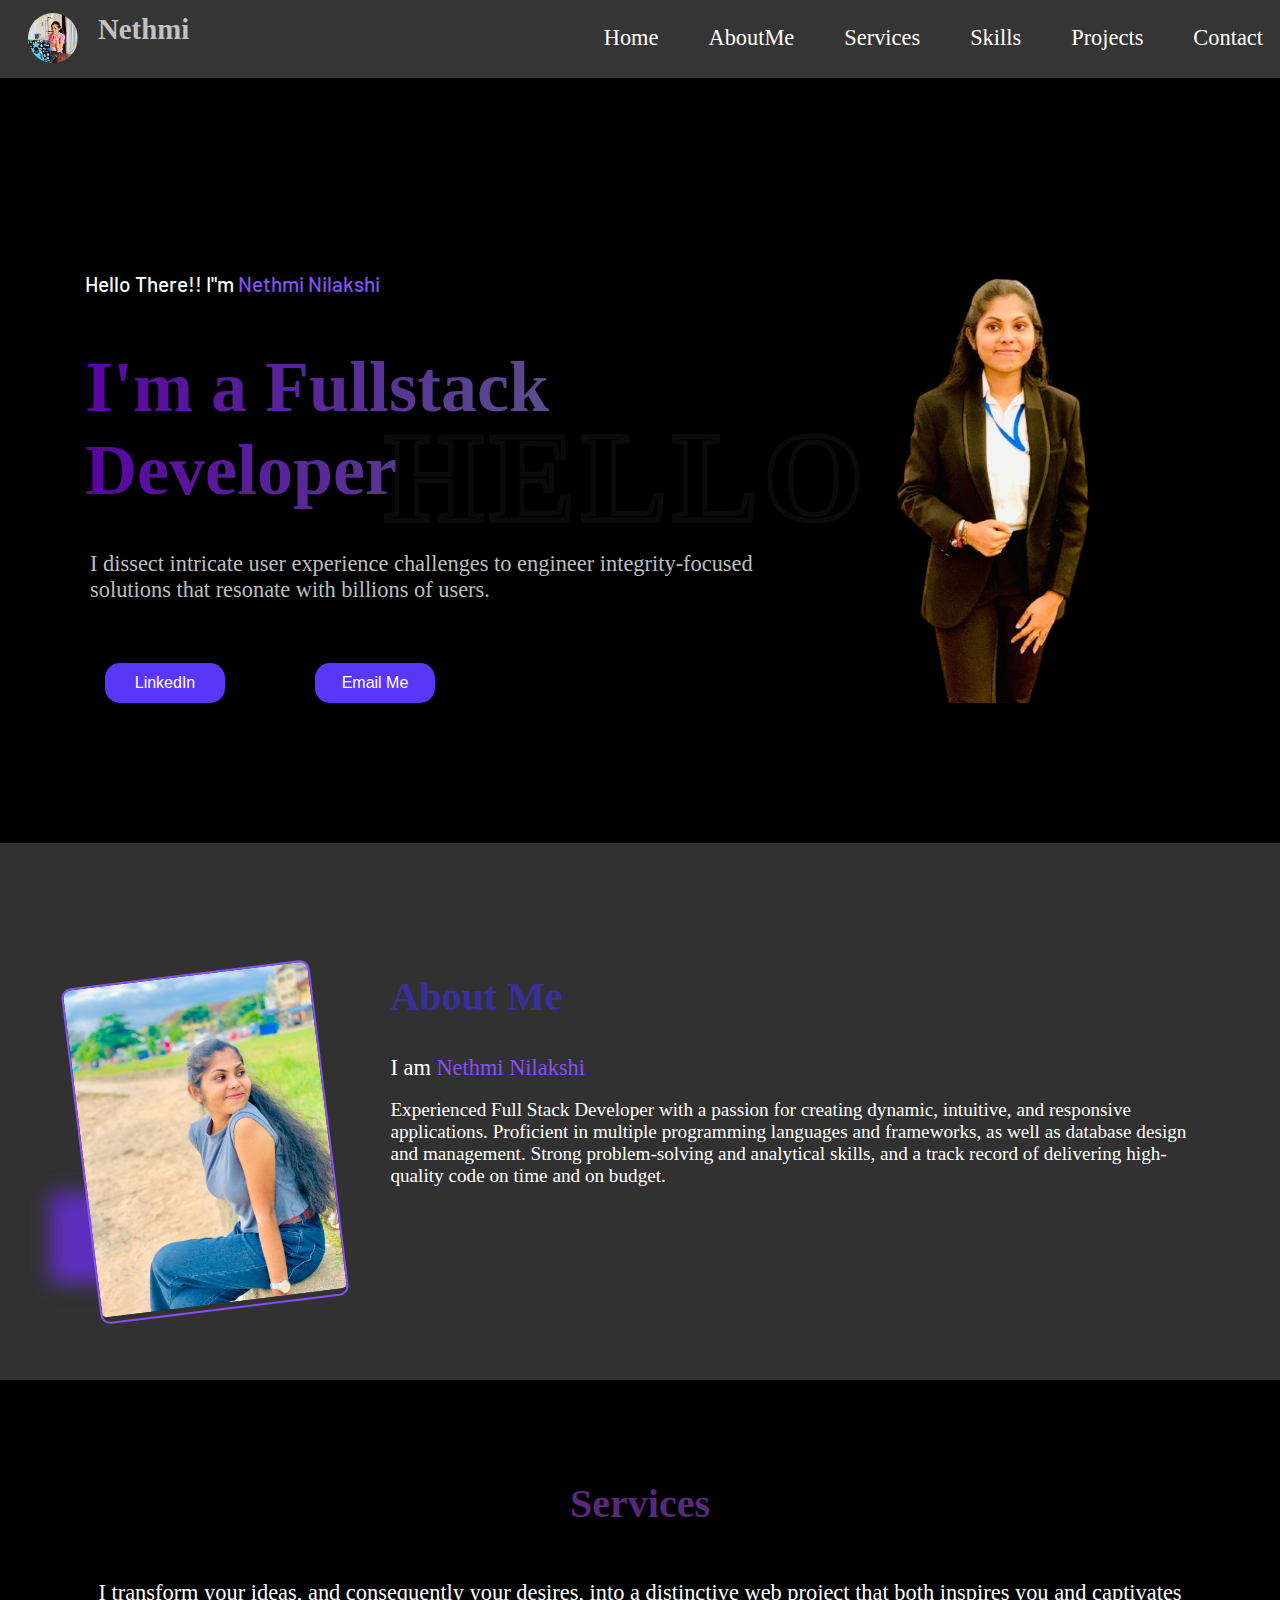
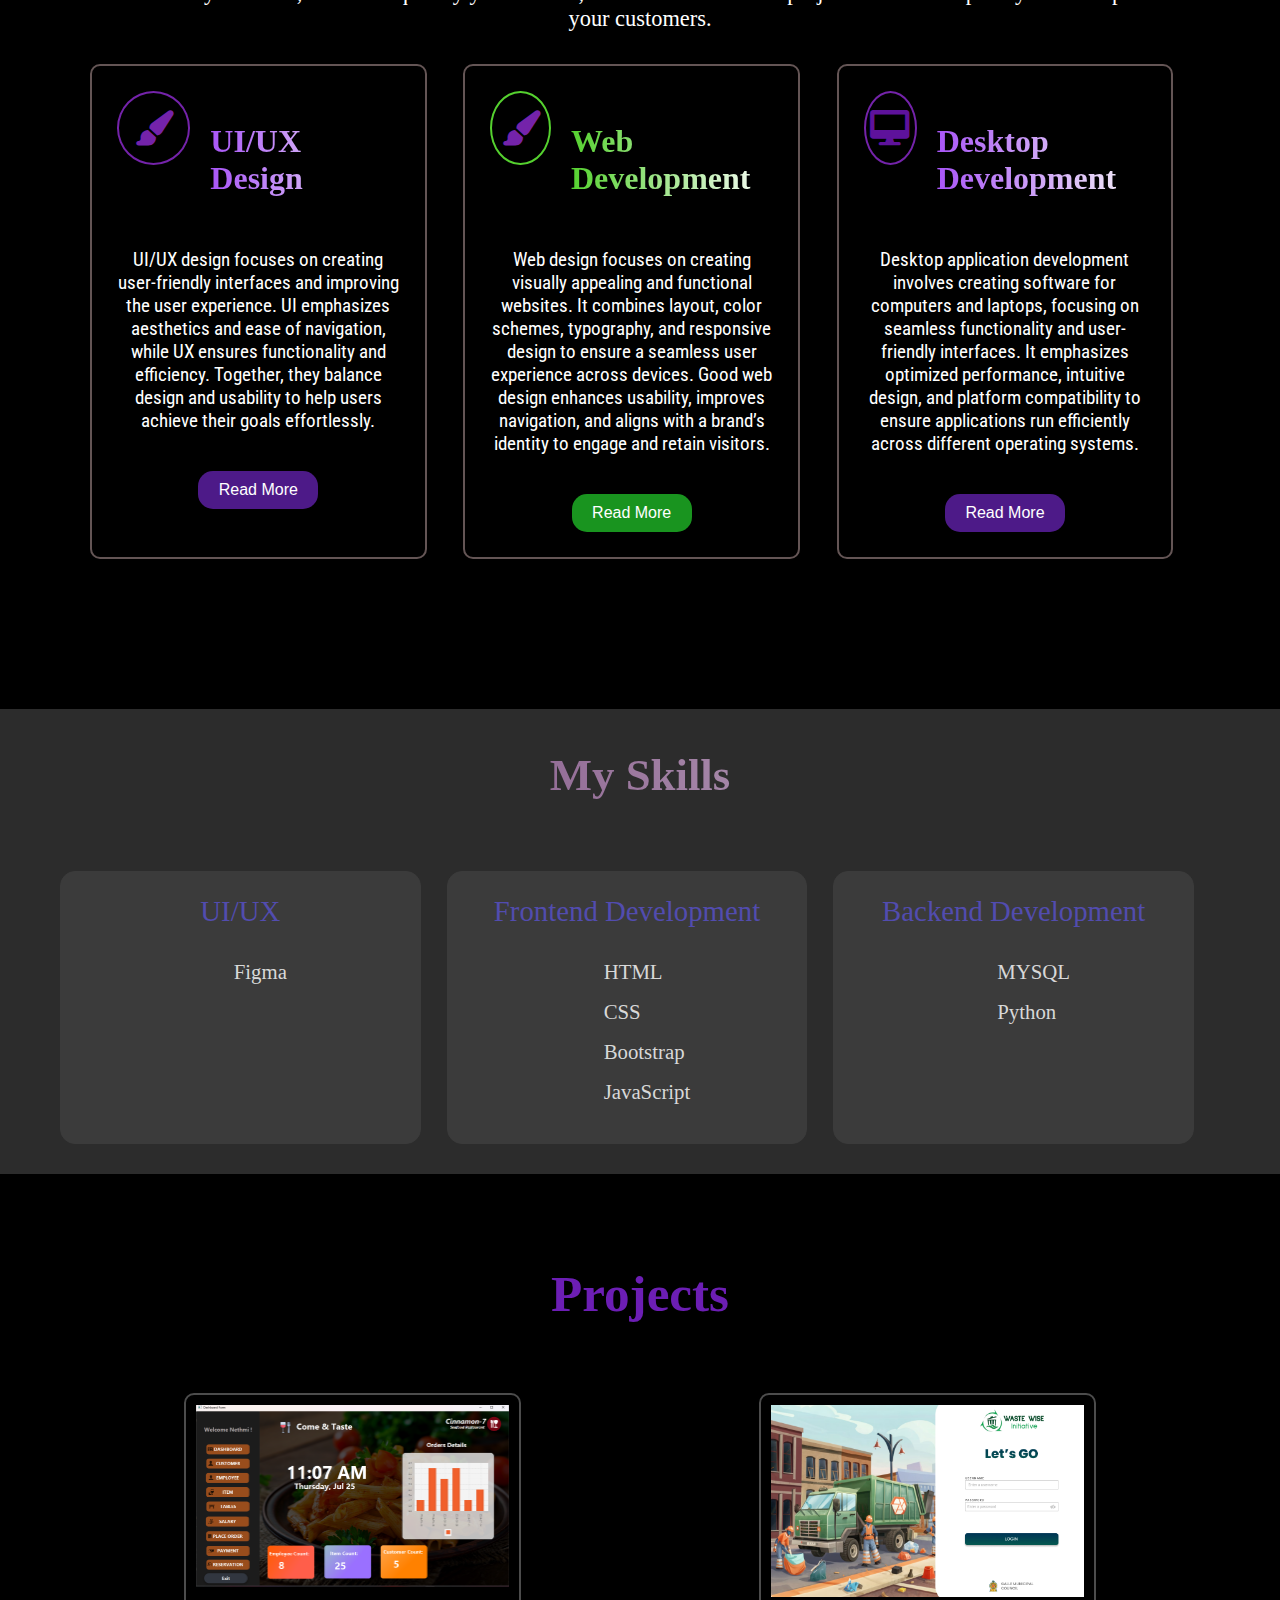
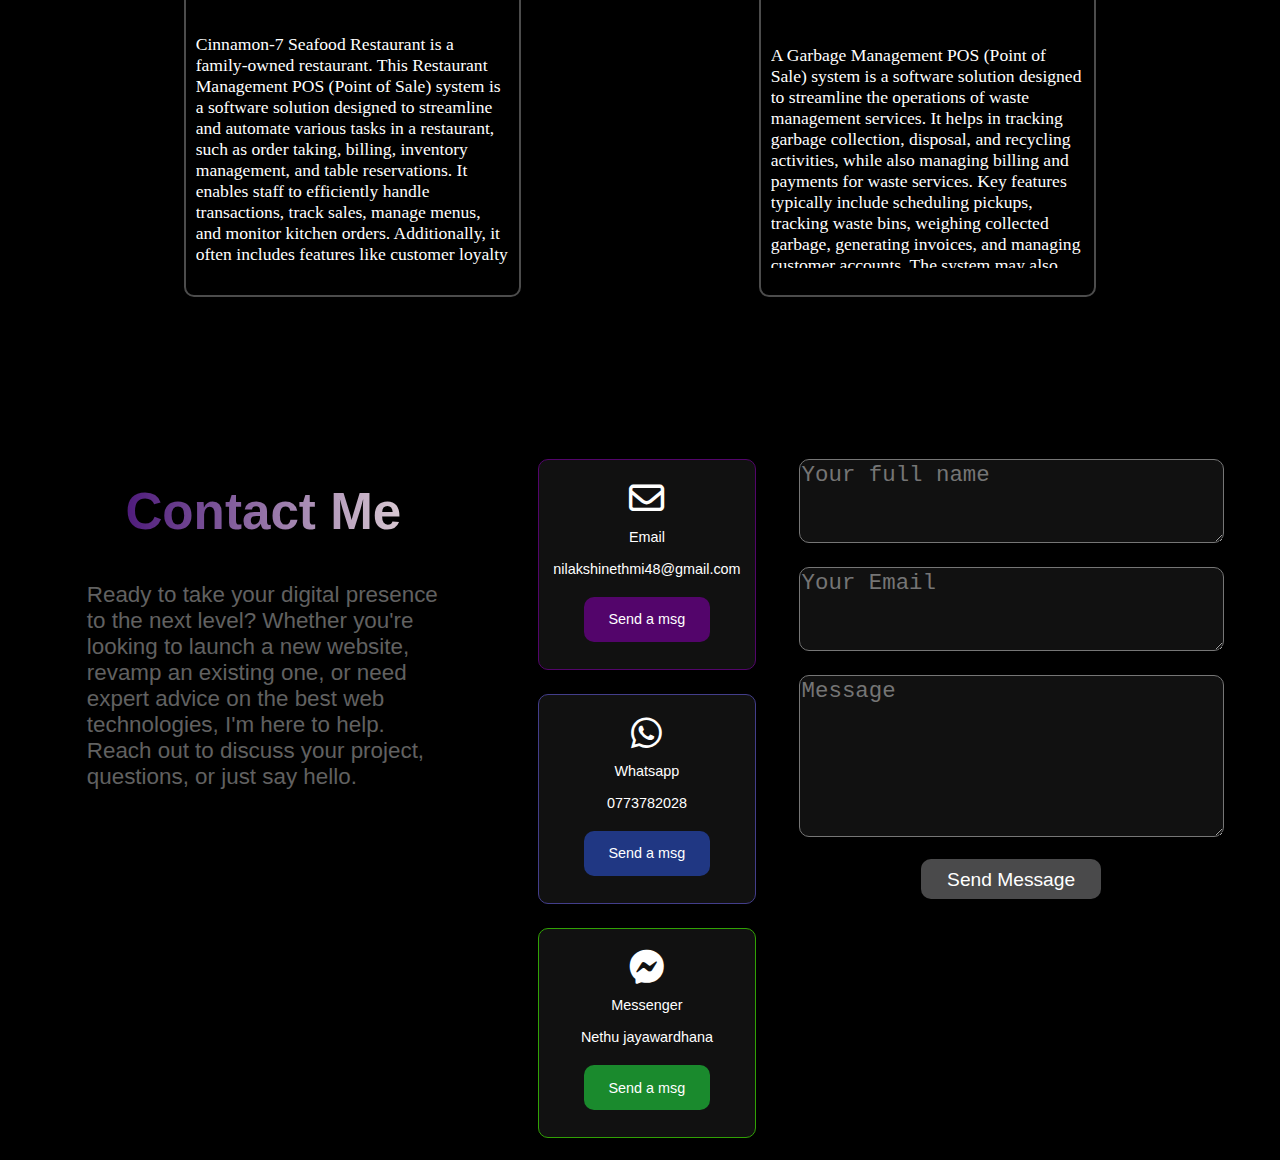
==== commit 5c05d104: "done." ====
--- a/pages/index.html
+++ b/pages/index.html
@@ -97,11 +97,14 @@
                 <button class="btn">
                   <a
                     href="https://www.linkedin.com/in/nethmi-nilakshi-8b9ba3290?utm_source=share&utm_campaign=share_via&utm_content=profile&utm_medium=ios_app "
+                    target="_blank"
                     >LinkedIn</a
                   >
                 </button>
                 <button class="btn">
-                  <a href="mailto: nilakshinethmi48@gmail.com">Email Me</a>
+                  <a href="mailto: nilakshinethmi48@gmail.com" target="_blank"
+                    >Email Me</a
+                  >
                 </button>
               </div>
             </div>
--- a/css/contact.css
+++ b/css/contact.css
@@ -557,7 +557,10 @@
     margin-right: 6%;
     top: 80px;
   }
-
+  .contact-group {
+    display: flex !important;
+    justify-content: space-around;
+  }
   .contact-info-box {
     font-size: 1.4rem;
     color: rgb(97, 97, 97);
@@ -575,6 +578,11 @@
 
   .contact-box > p {
     margin: 8px;
+    font-size: 0.9rem !important;
+  }
+
+  .contact-box > a {
+    font-size: 0.9rem !important;
   }
 
   .send-btn1,
